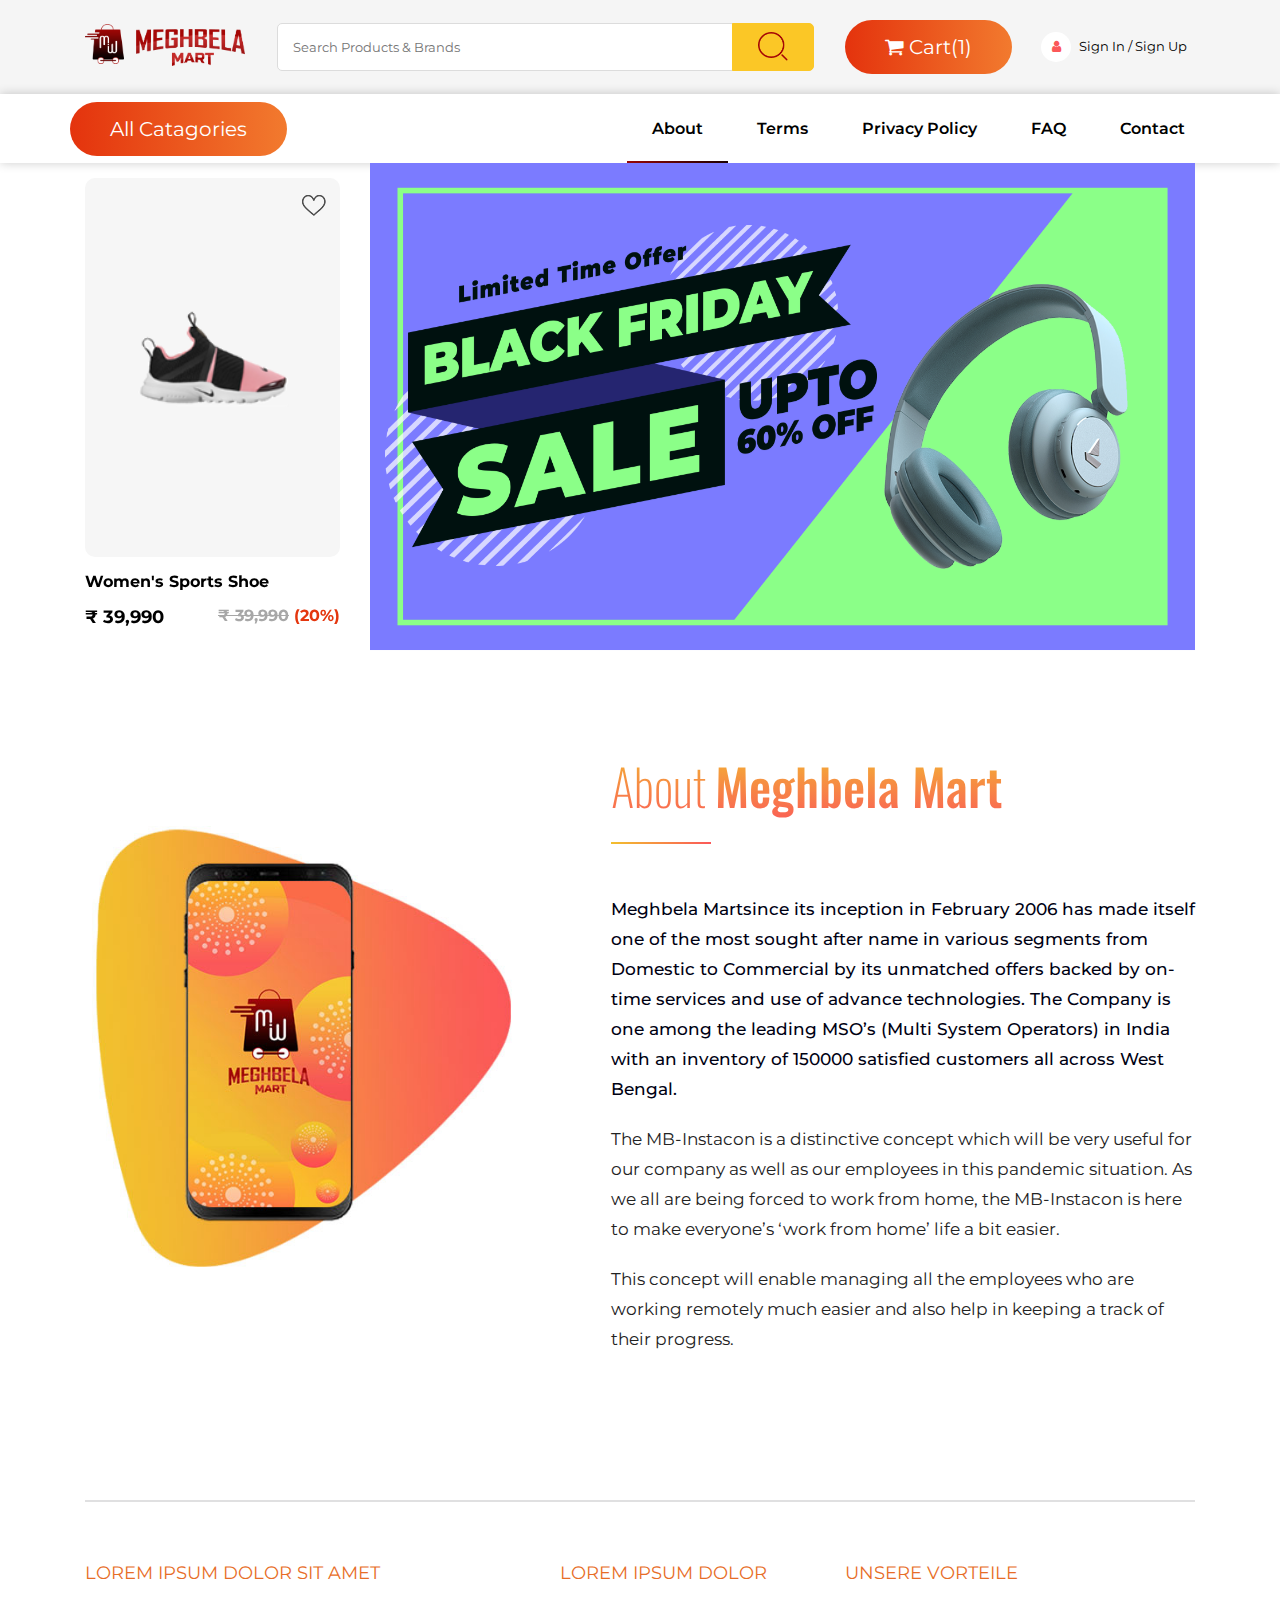
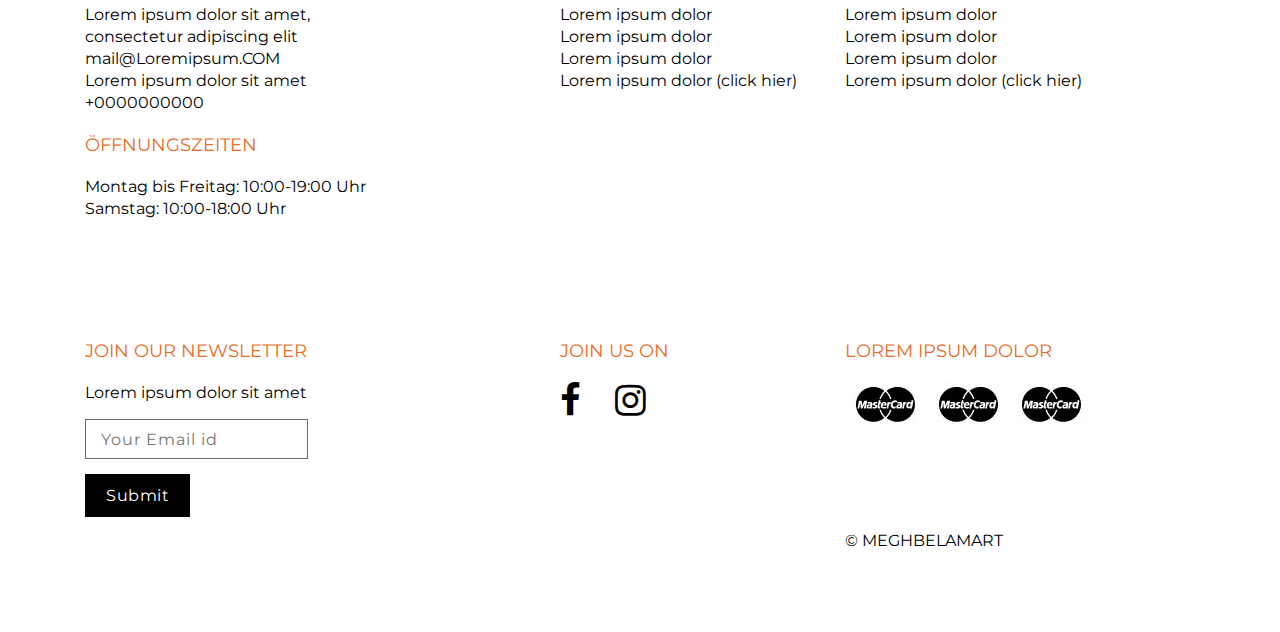
==== about-us.html @ a96c20e9 "changes_new" ====
<!doctype html>
<html lang="en">

<head>
  <!-- Required meta tags -->
  <meta charset="utf-8">
  <meta name="viewport" content="width=device-width, initial-scale=1, shrink-to-fit=no">
  <title>About us Page </title>

  <!-- Bootstrap CSS -->
  <link rel="stylesheet" href="css/bootstrap.min.css" type="text/css">
  <link rel="stylesheet" href="css/style.css" type="text/css">
  <link rel="stylesheet" href="css/responsive.css" type="text/css">
  <link rel="stylesheet" href="css/owl.carousel.min.css" type="text/css">
  <link rel="stylesheet" href="css/owl.theme.default.min.css" type="text/css">
  <link rel="stylesheet" href="css/animate.min.css" type="text/css">


  <!--favicon-->
  <link rel="icon" type="images/favicon.png" href="images/favicon.png">

  <link
    href="https://fonts.googleapis.com/css2?family=Montserrat:wght@100;200;300;400;500;600;700;800&family=Oswald:wght@400;500;600;700&display=swap"
    rel="stylesheet">

  <link rel="stylesheet" href="https://cdnjs.cloudflare.com/ajax/libs/font-awesome/4.7.0/css/font-awesome.min.css">

</head>

<body class="inner-body">

 <!-- Top Header -->

 <section class="top-header">
  <div class="container">
    <div class="row">
      <div class="col-md-2 top-left">
        <a href="index.html"><img src="images/logo.png" alt=""></a>
      </div>
      <div class="col-md-6 top-mid">
        <form action="#">
          <input type="text" placeholder="Search Products & Brands">
          <input type="submit" value="Search">
        </form>
      </div>
      <div class="col-md-4 top-right">
        <div class="page-btn green">
          <a href="cart.html"><i class="fa fa-shopping-cart"></i> Cart(1)</a>
        </div>
        <div class="user-login">
          <ul>
            <li class="signin"><a href="login-page.html"><i class="fa fa-user"></i> Sign In / Sign Up</a></li>
          </ul>
        </div>
      </div>
    </div>
  </div>
</section>
<!-- End -->
<!-- Top-Header End -->
<!-- Header -->
<div class="header">
<div class="container">
  <div class="row">
    <div id="catagories" class="catagories page-btn">
      <a href="#">All Catagories</a>
    </div>
    <div class="menu">
      <ul class="menu-nav">
          <li class="active">
              <a href="about-us.html">About</a>
          </li>
          <li>
              <a href="condition.html">Terms</a>
              <ul>
                <li><a href="#">Demo</a></li>
                <li><a href="#">Demo</a></li>
                <li><a href="#">Demo</a></li>
            </ul>
          </li>
          <li>
              <a href="policy.html">Privacy Policy</a>
          </li>
          <li>
              <a href="#">FAQ</a>
          </li>
          <li>
              <a href="contact-us.html">Contact</a>
          </li>
      </ul>
  </div>
  </div>
</div>
</div>
<!-- Header End -->
<!-- Banner & Catagory_menu -->
<section class="banner-sec">
<div class="container">
<div class="row">
  <div class="col-md-3">
    <div class="catagory-menu">
      <ul>
        <li><a href="#"><span><img src="images/fresh_icon.png" alt=""></span> Fresh</a></li>
        <li><a href="#"><span><img src="images/pantry.png" alt=""></span> Pantry</a></li>
        <li><a href="#"><span><img src="images/mobiles.png" alt=""></span> Mobiles</a></li>
        <li><a href="#"><span><img src="images/fashion.png" alt=""></span> Fashion</a></li>
        <li><a href="#"><span><img src="images/electronics.png" alt=""></span> Electronics</a></li>
        <li><a href="#"><span><img src="images/applineces.png" alt=""></span> Home Appliances</a></li>
      </ul>
    </div>
    <div class="left-side-pro owl-carousel owl-theme">

      <div class="item">
          <div class="product-descrp">
            <a href="#">
            <div class="pro-image">
              <img src="images/pro1.png" alt="">
            </div>
            <div class="wishlist"></div>
            <div class="pro-details text-center">
              <p>Women's Sports 
                Shoe</p>
              <h5><del>₹ 39,990</del> <span>(20%)</span></h5>
              <h4>₹ 39,990</h4>
            </div>
          </a>
          </div>
      </div>
      <div class="item">
        <div class="product-descrp">
          <a href="#">
          <div class="pro-image">
            <img src="images/nike-shoe-png.png" alt="">
          </div>
          <div class="wishlist"></div>
          <div class="pro-details text-center">
            <p>Nike Sports Shoe</p>
            <h5><del>₹9,990</del> <span>(20%)</span></h5>
            <h4>₹ 4,990</h4>
          </div>
        </a>
        </div>
    </div>

    <div class="item">
      <div class="product-descrp">
        <a href="#">
        <div class="pro-image">
          <img src="images/OnePlus-9R-Featured-1-2.png" alt="">
        </div>
        <div class="wishlist"></div>
        <div class="pro-details text-center">
          <p>OnePlus 9R</p>
          <h5><del>₹ 49,990</del> <span>(10%)</span></h5>
          <h4>₹ 39,990</h4>
        </div>
        </a>
      </div>
      </div>
    
  <div class="item">
    <div class="product-descrp">
      <a href="#">
      <div class="pro-image">
        <img src="images/products2.png" alt="">
      </div>
      <div class="wishlist"></div>
      <div class="pro-details text-center">
        <p>Sports Shoes</p>
        <h5><del>₹ 3,990</del> <span>(20%)</span></h5>
        <h4>₹ 9,990</h4>
      </div>
    </a>
    </div>
</div>


<div class="item">
  <div class="product-descrp">
    <a href="#">
    <div class="pro-image">
      <img src="images/8985943736350.png" alt="">
    </div>
    <div class="wishlist"></div>
    <div class="pro-details text-center">
      <p>Apple Watch</p>
      <h5><del>₹ 39,990</del> <span>(20%)</span></h5>
      <h4>₹ 49,990</h4>
    </div>
  </a>
  </div>
</div>

      

    </div>
  </div>
  <div class="col-md-9">
    <div class="banner-slider owl-carousel owl-theme">
      <div class="item">
        <img src="images/banner_002.png" alt="">
      </div>
      <div class="item">
        <img src="images/banner_home.jpg" alt="">
      </div>
      <div class="item">
        <img src="images/banner_001.png" alt="">
      </div>
    </div>
  </div>
</div>
</div>
</section>
  <!-- About -->
  <section class="whoSection">
    <div class="container">
      <div class="row">
        <div class="col-md-5 col-sm-5 col-xs-12 col-xl-5">
          <div class="abt-img coleql_height wow fadeInLeft">
            <img src="images/who-we-are-sec-bg.jpg" alt="">
          </div>
        </div>
        <div class="col-md-7 col-sm-7 col-xs-12 col-xl-7">
          <div class="home-content1 coleql_height wow fadeInRight">
            <div class="titleSec">
              <h2><span>About </span>Meghbela Mart</h2>
            </div>
            <h4>Meghbela Martsince its inception in February 2006 has made itself one of the most sought after name in various segments from Domestic to Commercial by its unmatched offers backed by on-time services and use of advance technologies. The Company is one among the leading MSO’s (Multi System Operators) in India with an inventory of 150000 satisfied customers all across West Bengal.</h4>
            <p>The MB-Instacon is a distinctive concept which will be very useful for our company as well as our employees in this pandemic situation. As we all are being forced to work from home, the MB-Instacon is here to make everyone’s ‘work from home’ life a bit easier.</p>
            <p>This concept will enable managing all the employees who are working remotely much easier and also help in keeping a track of their progress.</p>
          </div>
        </div>
        
      </div>
    </div>
  </section>
  <!-- About End -->
  <!-- Whychoose Us -->
  <!-- <section class="whychooseSection">
    <div class="container">
      <div class="row">
        <div class="col-md-12 col-sm-12 col-xs-12">
          <div class="titleSec">
            <h2><span>Why</span> Choose Us?</h2>
          </div>
        </div>
      </div>

      <div class="row">
           
        <div class="col-lg-3 col-md-3 col-sm-6 col-xs-12">
           <div class="capabilities-sec-box box-animt wow fadeInLeft  animated text-center" style="visibility: visible; animation-name: fadeInLeft;">
               <a href="#" class="">
                <img src="images/capabilities-img1.png">                  
                <h4>Safe and eco-friendly treatment plans</h4>
               </a>
            </div>
        </div>
        
         <div class="col-lg-3 col-md-3 col-sm-6 col-xs-12">
           <div class="capabilities-sec-box wow fadeInLeft  animated text-center" style="animation-delay: 0.2s; visibility: visible; animation-name: fadeInLeft;">
               <a href="#">
                <img src="images/capabilities-img2.png">                  
                <h4>Licensed and insured exterminators</h4>
               </a>
            </div>
        </div>
        
         <div class="col-lg-3 col-md-3 col-sm-6 col-xs-12">
           <div class="capabilities-sec-box wow fadeInLeft  animated text-center" style="animation-delay: 0.4s; visibility: visible; animation-name: fadeInLeft;">
               <a href="#">
                <img src="images/capabilities-img3.png">                  
                <h4>Disinfection and prevention measures as an added bonus</h4>
               </a>
            </div>
        </div>
        
         <div class="col-lg-3 col-md-3 col-sm-6 col-xs-12">
           <div class="capabilities-sec-box wow fadeInLeft  animated text-center" style="animation-delay: 0.6s; visibility: visible; animation-name: fadeInLeft;">
               <a href="#">
                <img src="images/capabilities-img4.png">                  
                <h4>Guaranteed pest control at your service</h4>
               </a>
            </div>
        </div>
        
         
     </div>
    </div>
  </section> -->
  <!-- Whychoose Us End -->
  

  <!-- Footer -->

  <section class="footer">
    <div class="container">
        <figure class="dots text-center mt-5">
            <img src="image/dots.jpg" alt="">
        </figure>
        <section class="main-footer common-space">
            <div class="row">
                <div class="col-md-5 each-footer">
                    <h4>Lorem ipsum dolor sit amet</h4>
                    <p><a href="#">Lorem ipsum dolor sit amet,<br> consectetur adipiscing elit</a></p>
                    <p><a href="mailto:mail@goschuhe.de">mail@Loremipsum.COM</a></p>
                    <p><a href="tel:+0000000000">Lorem ipsum dolor sit amet<br>+0000000000</a></p>
                    <h4>Öffnungszeiten</h4>
                    <p>Montag bis Freitag: 10:00-19:00 Uhr <br>Samstag: 10:00-18:00 Uhr</p>
                </div>
                <div class="col-md-3 each-footer">
                    <h4>Lorem ipsum dolor</h4>
                    <p>Lorem ipsum dolor</p>
                    <p>Lorem ipsum dolor</p>
                    <p>Lorem ipsum dolor</p>
                    <p>Lorem ipsum dolor <a href="#">(click hier)</a></p>
                </div>
                <div class="col-md-4 each-footer">
                    <h4>UNSERE VORTEILE</h4>
                    <p>Lorem ipsum dolor</p>
                    <p>Lorem ipsum dolor</p>
                    <p>Lorem ipsum dolor</p>
                    <p>Lorem ipsum dolor <a href="#">(click hier)</a></p>
                </div>
                <div class="col-md-5 each-footer top-space">
                    <h4>JOIN OUR NEWSLETTER</h4>
                    <p>Lorem ipsum dolor sit amet</p>
                    <form>
                        <input type="text" placeholder="Your Email id">
                        <input type="submit" value="Submit">
                    </form>
                </div>
                <div class="col-md-3 each-footer top-space">
                    <h4>JOIN US ON</h4>
                    <ul>
                        <li><a href="#"><i class="fa fa-facebook-f"></i></a></li>
                        <li><a href="#"><i class="fa fa-instagram"></i></a></li>
                    </ul>
                </div>
                <div class="col-md-4 each-footer top-space">
                    <h4>Lorem ipsum dolor</h4>
                    <ul>
                        <li><a href="#"><img src="images/mastercard.jpg" alt=""></a></li>
                        <li><a href="#"><img src="images/mastercard.jpg" alt=""></a></li>
                        <li><a href="#"><img src="images/mastercard.jpg" alt=""></a></li>
                    </ul>
                    <p class="copy-right">© MEGHBELAMART</p>
                </div>
            </div>
        </section>
    </div>
</section>

<!-- Footer End -->

  <!--scroll-to-top-->
  <div class="back-top"><a href="#0" class="cd-top cd-is-visible cd-fade-out">Top</a></div>
  <!--scroll-to-top end-->


  <!-- Optional JavaScript -->
  <!-- jQuery first, then Popper.js, then Bootstrap JS -->
  <script src="js/jquery-3.4.1.min.js" type="text/javascript"></script>
  <script src="https://cdnjs.cloudflare.com/ajax/libs/popper.js/1.12.9/umd/popper.min.js"></script>
  <script src="js/bootstrap.min.js" type="text/javascript"></script>
  <script src="js/custom.js" type="text/javascript"></script>
  <script src="js/owl.carousel.min.js" type="text/javascript"></script>
  <script src="js/lightbox.js" type="text/javascript"></script>
  <script src="js/jquery.matchHeight-min.js"></script>
  <script>
    jQuery('.coleql_height').matchHeight();
  </script>
  <script src="js/wow.min.js"></script>
  <script>
    new WOW().init();
  </script>

</body>

</html>
---- css/style.css ----
/* DETAILS
==================================================
	Theme Name: Meghbela Mart Landing Page	
	Author: Shib 
	Author URI: 
==================================================
*/
@charset "utf-8";
/* CSS Document */
/*******GOOGLE_FONT************/

/*font-family: 'Montserrat', sans-serif;
font-family: 'Oswald', sans-serif;*/

html,
body,
div,
span,
applet,
object,
iframe,
h1,
h2,
h3,
h4,
h5,
h6,
p,
blockquote,
pre,
a,
abbr,
acronym,
address,
big,
cite,
code,
del,
dfn,
em,
img,
ins,
kbd,
q,
s,
samp,
small,
strike,
strong,
sub,
sup,
tt,
var,
b,
u,
i,
center,
dl,
dt,
dd,
ol,
ul,
li,
fieldset,
form,
label,
legend,
table,
caption,
tbody,
tfoot,
thead,
tr,
th,
td,
article,
aside,
canvas,
details,
embed,
figure,
figcaption,
footer,
header,
hgroup,
menu,
nav,
output,
ruby,
section,
summary,
time,
mark,
audio,
video {
  margin: 0;
  padding: 0;
  border: 0;
  font-size: 100%;
  font: inherit;
  vertical-align: baseline;
}
html {
  scroll-behavior: smooth;
}
/* HTML5 display-role reset for older browsers */
article,
aside,
details,
figcaption,
figure,
footer,
header,
hgroup,
menu,
nav,
section {
  display: block;
}
body {
  /* background: url(../images/main_banner.jpg) no-repeat 0 0;
  background-attachment: fixed;
  background-size: cover;
  background-position: center;  */
  background: -webkit-linear-gradient(left, #fff1b4 0%, #ffe3b3 100%);
  background: linear-gradient(to right, #fff1b4 0%, #ffe3b3 100%);
  filter: progid:DXImageTransform.Microsoft.gradient(startColorstr='#960605', endColorstr='#1c0000', GradientType=1);
  color: #000;
  font-family: "Montserrat", sans-serif;
  font-size: 14px;
  font-weight: 400;
}
.inner-body {
  background: #fff;
}
html * {
  outline: none;
}
ol,
ul,
li {
  list-style: none;
  margin: 0px;
  padding: 0px;
}
blockquote,
q {
  quotes: none;
}
blockquote:before,
blockquote:after,
q:before,
q:after {
  content: "";
  content: none;
}
table {
  border-collapse: collapse;
  border-spacing: 0;
}
a {
  text-decoration: none;
}
a:hover,
a:focus {
  text-decoration: none !important;
  outline: none !important;
}
outline {
  border: 0;
}
.lft {
  float: left;
}
.rgt {
  float: right;
}
.clear {
  clear: both;
  line-height: 0;
  font-size: 0;
}
a,
input,
textarea {
  transition: 0.5s all ease-in-out;
  -moz-transition: 0.5s all ease-in-out;
  -webkit-transition: 0.5s all ease-in-out;
  -ms-transition: 0.5s all ease-in-out;
  -o-transition: 0.5s all ease-in-out;
}
img {
  max-width: 100%;
  height: auto;
}
h1,
h2,
h3,
h4,
h5,
h6,
p {
  padding: 0;
  margin: 0;
}

.common-space {
  padding-top: 80px;
  /* padding-bottom: 80px; */
}
.cd-top.cd-fade-out {
  opacity: 1;
}
.cd-top.cd-is-visible {
  visibility: visible;
  opacity: 1;
}
.cd-top.cd-is-visible,
.cd-top.cd-fade-out,
.no-touch .cd-top:hover {
  -webkit-transition: opacity 0.3s 0s, visibility 0s 0s;
  -moz-transition: opacity 0.3s 0s, visibility 0s 0s;
  transition: opacity 0.3s 0s, visibility 0s 0s;
}
.cd-top {
  display: inline-block;
  height: 60px;
  width: 60px;
  position: fixed;
  bottom: 45px;
  right: 20px;
  overflow: hidden;
  text-indent: 100%;
  white-space: nowrap;
  background: url(../images/go-top.png) no-repeat center 50%;
  visibility: hidden;
  opacity: 0;
  -webkit-transition: opacity 0.3s 0s, visibility 0s 0.3s;
  -moz-transition: opacity 0.3s 0s, visibility 0s 0.3s;
  transition: opacity 0.3s 0s, visibility 0s 0.3s;
  z-index: 99999;
  background-size: 100% auto;
  /* -moz-box-shadow: 0px 0px 4px #7b7b7b;
  -webkit-box-shadow: 0px 0px 4px #7b7b7b;
  box-shadow: 0px 0px 4px #7b7b7b; */
  border-radius: 5px;
}

/*==== Main-css ====*/

/*==== Header ====*/

ul.contactSec {
  width: 100%;
  margin: 0;
  padding: 0;
  text-align: right;
}
ul.contactSec li {
  display: inline-block;
  color: #fff;
  font-size: 16px;
  margin-right: 20px;
}
ul.contactSec li:nth-child(2) {
  text-align: center;
}
ul.contactSec li:last-child {
  text-align: right;
}
ul.contactSec li a {
  font-size: 16px;
  padding: 12px 0;
  display: block;
  font-weight: 500;
  color: #fff;
}
ul.contactSec li a span i {
  width: 30px;
  height: 30px;
  border: 1px solid #fff;
  vertical-align: middle;
  padding: 6px;
  text-align: center;
  margin-right: 10px;
}
.cart {
  position: relative;
}
.cart span {
  width: auto;
  height: auto;
  background: #f0c12d;
  display: block;
  text-align: center;
  vertical-align: middle;
  border-radius: 50%;
  font-size: 10px;
  padding: 4px;
  position: absolute;
  top: -7px;
  right: -17px;
}

.top-mid {
	display: flex;
	flex-wrap: wrap;
	align-content: center;
  text-align: center;
}
.top-mid form {
	width: 100%;
}
.top-mid form input[type="text"] {
  width: 85%;
  padding: 15px;
  color: #000;
  font-size: 13px;
  border-radius: 5px;
  border: 1px solid #dcdcdc;
}
.top-mid form input[type="submit"] {
  background: #fbc726 url(../images/search@3x.png) no-repeat 0 0;
  border: 1px solid #fbc726;
  padding: 15px 40px;
  font-size: 13px;
  border-top-right-radius: 5px;
  border-bottom-right-radius: 5px;
  color: #fff;
  margin-left: -8px;
  background-position: center;
  background-size: 30px;
  text-indent: -100000px;
}

.page-btn a {
	padding: 10px 20px;
	font-size: 13px;
	color: #fff;
    display: inline-block;
    border-radius: 5px ;
}
.green a {
	background: #1cc8ae;
}
.page-btn {
	float: left;
	margin-right: 21px;
}

.user-login ul {
	margin: 0;
}
.user-login ul li {
	list-style: none;
}
.user-login ul li a {
	font-size: 13px;
	color: #000;
}
.user-login ul li a i {
  width: 30px;
  height: 30px;
  background: #ffffff;
  border-radius: 50px;
  padding: 8px;
  text-align: center;
  margin-right: 5px;
  color: #fb5859;
}
.top-right {
	padding: 10px 15px;
	text-align: right;
}
.top-header {
  padding: 10px;
  background: #f5f5f5;
}
.top-mid, .top-left, .top-right {
  display: flex;
  flex-wrap: wrap;
  align-content: center;
}
.user-login {
  margin: 12px auto;
}









.header {
  background: rgba(0,0,0,0);
  width: 100%;
  box-shadow: 0px 0 10px #00000033;
  /* top: auto; */
}

.menu {
  margin-left: auto;
}
ul.menu-nav {
  text-align: right;
}
ul.menu-nav li {
  display: inline-block;
  position: relative;
}
ul.menu-nav li ul {
  width: 150px;
  position: absolute;
  top: 100%;
  margin-top: 50px;
  z-index: 999;
  background: #fff;
  text-align: left;
  left: 0;
  box-shadow: 0px 0px 10px #ccc;
  opacity: 0;
  visibility: hidden;
}
ul.menu-nav li ul li {
  width: 100%;
  position: relative;
}
ul.menu-nav li a {
  font-size: 16px;
  color: #000;
  font-weight: 600;
  padding: 25px;
  display: block;
  position: relative;
}
ul.menu-nav li ul li a {
  font-size: 12px;
  color: #000;
  font-weight: 400;
  padding: 15px;
  display: block;
  position: relative;
}
ul.menu-nav li:hover ul {
  margin-top: 0px;
  opacity: 1;
  visibility: visible;
  transition: all ease-in-out 0.5s;
  -webkit-transition: all ease-in-out 0.5s;
  -moz-transition: all ease-in-out 0.5s;
}
ul.menu-nav li::after, ul.menu-nav li ul li::after {
  position: absolute;
  bottom: -20px;
  left: 0;
  width: 0%;
  height: 2px;
  background: -moz-linear-gradient(left, #960605 0%, #1c0000 100%);
  background: -webkit-linear-gradient(left, #960605 0%, #1c0000 100%);
  background: linear-gradient(to right, #960605 0%, #1c0000 100%);
  filter: progid:DXImageTransform.Microsoft.gradient(startColorstr='#960605', endColorstr='#1c0000', GradientType=1);
  content: '';
  opacity: 0;
  -webkit-transition: height 0.3s, opacity 0.3s, -webkit-transform 0.3s;
  -moz-transition: height 0.3s, opacity 0.3s, -moz-transform 0.3s;
  transition: height 0.3s, opacity 0.3s, transform 0.3s;
  -webkit-transform: translateY(-20px);
  -moz-transform: translateY(-20px);
  transform: translateY(-20px);
}
ul.menu-nav li:hover::after, ul.menu-nav li ul li:hover::after {
  opacity: 1;
  width: 100%;
  transition: all ease-in-out 0.5s;
  -webkit-transition: all ease-in-out 0.5s;
  -moz-transition: all ease-in-out 0.5s;
}
.catagories {
  margin: auto 0;
}
.catagory-menu ul li a img {
  width: 20%;
  margin-right: 10px;
  vertical-align: middle;
  margin-bottom: 10px;
}
.catagory-menu ul li a {
  font-size: 16px;
  font-weight: 600;
  vertical-align: middle;
  color: #000;
  display: block;
}
ul.menu-nav li.active:after {
  opacity: 1;
  width: 100%;
}



.logo img {
  max-width: 50%;
  width: 40%;
}

/*==== banner ====*/

.banner {
  position: relative;
  width: 100%;
}
.banner-slider .item {
  width: 100%;
  height: 500px;
  object-fit: cover;
}
button.owl-prev {
  height: 50px;
  margin-top: 0px;
  width: 50px;
  display: inline-block;
  top: 0;
  z-index: 5;
  background: url(../images/prev.png) !important;
  opacity: 1;
  vertical-align: middle;
  background-repeat: no-repeat !important;
  background-position: 0px 0px !important;
  background-size: 50px !important;
  border-radius: 0 !important;
  text-indent: -10000px;
  margin: 0 !important;
  border: none;
  margin-right: 15px !important;
}
button.owl-next {
  height: 50px;
  margin-top: 0px;
  width: 50px;
  display: inline-block;
  top: 0;
  z-index: 5;
  background: url(../images/next.png) !important;
  opacity: 1;
  vertical-align: middle;
  background-repeat: no-repeat !important;
  background-position: 0px 0px !important;
  background-size: 50px !important;
  border-radius: 0 !important;
  text-indent: -10000px;
  margin: 0 !important;
  border: none;
}
.banner-slider .owl-nav {
	margin-top: 0px;
	position: absolute;
	bottom: 54%;
	right: auto;
	left: 40%;
	margin: 0 auto;
	display: none;
	text-align: center;
}

.slider-caption {
  margin-bottom: -5px;
}



/*====== Catagories =======*/
.catagory-menu {
  width: 300px;
  height: 462px;
  background: -moz-linear-gradient(left, #960605 0%, #1c0000 100%);
  background: -webkit-linear-gradient(left, #e4340d 0%, #f27a2e 100%);
  background: linear-gradient(to right, #e4330d 0%, #f27a2e 100%);
  filter: progid:DXImageTransform.Microsoft.gradient(startColorstr='#960605', endColorstr='#1c0000', GradientType=1);
  position: absolute;
  top: 0;
  z-index: 999;
  left: 0;
  display: none;
}
.catagory-menu ul li {
  margin: 10px;
  position: relative;
}
.catagory-menu ul li:after {
  content: "";
  position: absolute;
  width: 100%;
  height: 1px;
  background: rgba(0,0,0,0);
  border: 1px dashed #fff;
}
.catagory-menu ul li:last-child:after {
  display: none;
}
.catagory-menu ul li a {
  font-size: 16px;
  font-weight: 500;
  vertical-align: middle;
  color: #fff;
  display: block;
}
section.banner-sec {
  position: relative;
}
.slide-left {
  left: 0;
}
/*====== Left Side Product =======*/

.left-side-pro .owl-nav {
  margin-top: 10px;
  display: none;
}
.left-side-pro .pro-image {
  background: #f6f6f6;
  display: flex;
  flex-wrap: wrap;
  align-content: center;
  border-radius: 10px;
  margin: 15px 0;
  padding: 60px 0;
}
.left-side-pro .wishlist {
  background: url(../images/sprite.png) no-repeat 0 0;
  background-position: 0 0;
  width: 30px;
  height: 30px;
  position: absolute;
  top: 30px;
  right: 10px;
}
.left-side-pro .pro-image img {
  margin: 0 auto 20px;
  max-width: 180px;
}













/*====== Product =======*/



.product-display h5 {
	float: left;
}
.product-display h5 a {
  font-size: 15px;
  font-weight: 500;
  background: #8a0505;
  display: inline-block;
  color: #fff;
  padding: 5px 20px;
  border-radius: 5px;
}
.product-slider {
	margin: 30px 0 0 0px;
}
.page-title {
  width: 90%;
  overflow: hidden;
}

.product-display {
  padding: 80px 0px 0;
  background: -moz-linear-gradient(left, #960605 0%, #1c0000 100%);
  background: -webkit-linear-gradient(left, #fff1b4 0%, #ffe3b3 100%);
  background: linear-gradient(to right, #fff1b4 0%, #ffe3b3 100%);
  filter: progid:DXImageTransform.Microsoft.gradient(startColorstr='#960605', endColorstr='#1c0000', GradientType=1);
}
.pro-image {
  background: #f6f6f6;
  display: flex;
  flex-wrap: wrap;
  align-content: center;
  border-radius: 10px;
  margin-bottom: 15px;
}
.pro-image img {
  margin: 0 auto 20px;
  max-width: 150px;
}

.pro-details p {
  font-size: 16px;
  color: #000;
  font-weight: 700;
  width: 100%;
  text-align: left;
  margin-bottom: 15px;
}
.pro-details h5 {
  font-size: 16px;
  color: #A7A7A7;
  width: 50%;
  float: right;
  text-align: right;
	font-weight: 700;
}
.pro-details h5 span {
  font-weight: 700;
  color: #e4360e;
  margin-left: 0px;
}
.pro-details h4 {
  font-size: 18px;
  color: #000;
  font-weight: 700;
  width: 50%;
  float: left;
  text-align: left;
}
.pro-details {
	overflow: hidden;
}
.product-slider .item {
  position: relative;
}
.hover-box {
  width: 100%;
  height: 80px;
  display: flex;
  flex-wrap: wrap;
  align-content: center;
  overflow: hidden;
  /* position: absolute; */
  bottom: 0;
  left: 0;
  right: 0;
  /* background: #fff; */
  /* visibility: hidden; */
}


.product-slider .item:hover .hover-box {
	visibility: visible;
}
.owl-prev {
	text-indent: -10000px;
	background: url(../images/prev.jpg) no-repeat 0 0 !important;
	width: 32px;
	height: 32px;
}
.owl-next {
	text-indent: -10000px;
	background: url(../images/next.jpg) no-repeat 0 0 !important;
	width: 32px;
	height: 32px;
}
.owl-nav {
	position: absolute;
	top: -80px;
	right: -4px;
}
.page-btn a {
  color: #fff;
  font-size: 20px;
  padding: 15px 40px;
  font-weight: 400;
  border-radius: 50px;
  background: -moz-linear-gradient(left, #960605 0%, #1c0000 100%);
  background: -webkit-linear-gradient(left, #e4340d 0%, #f27a2e 100%);
  background: linear-gradient(to right, #e4330d 0%, #f27a2e 100%);
  filter: progid:DXImageTransform.Microsoft.gradient(startColorstr='#960605', endColorstr='#1c0000', GradientType=1);
}
.page-btn2 {
  float: left;
}
.page-btn2 a {
  color: #fff;
  font-size: 13px;
  padding: 15px 30px;
  font-weight: 400;
  border-radius: 50px;
  background: -moz-linear-gradient(left, #960605 0%, #1c0000 100%);
  background: -webkit-linear-gradient(left, #3d4095 0%, #1c95c3 100%);
  background: linear-gradient(to right, #3d4095 0%, #1c95c3 100%);
  filter: progid:DXImageTransform.Microsoft.gradient(startColorstr='#960605', endColorstr='#1c0000', GradientType=1);
}
.orange {
  margin-left: 9px;
}
.orange a {
  background: -moz-linear-gradient(left, #960605 0%, #1c0000 100%);
  background: -webkit-linear-gradient(left, #e4340d 0%, #f27a2e 100%);
  background: linear-gradient(to right, #e4330d 0%, #f27a2e 100%);
  filter: progid:DXImageTransform.Microsoft.gradient(startColorstr='#960605', endColorstr='#1c0000', GradientType=1);
}
.page-title h4 {
  font-size: 24px;
  font-weight: 700;
  float: left;
  color: #e53810;
  text-transform: uppercase;
}

.page-title h5 {
  float: right;
  margin: 0 20px 0 0;
}
.wishlist {
  background: url(../images/sprite.png) no-repeat 0 0; 
  background-position: 0 0;
  width: 30px;
  height: 30px;
  position: absolute;
  top: 10px;
  right: 10px;
}
.wishlist:hover {
  background: url(../images/sprite.png) no-repeat 0 0; 
  background-position: -30px 0;
}

button:focus{
  outline: none;
}


/*======= my account page =======*/

.select-option-page .logo {
  margin: 50px auto;
  text-align: center;
}

.cable-logo {
  background: url(../images/sprite.png) no-repeat 0 0;
  width: 152px;
  height: 156px;
  background-position: -154px -2px;
  margin: 20px auto;
}
.broadband-logo {
  background: url(../images/sprite.png) no-repeat 0 0;
  width: 152px;
  height: 156px;
  background-position: -312px -2px;
  margin: 20px auto;
}
.select-tab {
  width: 50%;
  margin: 0 auto;
}
section.select-option-page {
  height: auto;
  padding: 50px 0;
  background-attachment: fixed;
  background-position: center;
  background-size: cover;
  position: relative;
}
.back-button {
  position: absolute;
  top: 6%;
  left: 9%;
}
.responsive-tabs {
  margin-top: 20px;
  border: none;
}
.responsive-tabs li {
  width: 50%;
  display: block;
}
.responsive-tabs li h4 {
  text-align: center;
  font-size: 24px;
  font-weight: 600;
  color: #fff;
  margin-bottom: 20px;
}
.form-part {
  background: #fff;
  padding: 40px;
  border-radius: 15px;
  box-shadow: 0px 0px 10px #ccc;
  margin: 5% auto 10%;
}
.form-part form label {
  width: 100%;
  margin-bottom: 10px;
  font-size: 18px;
  font-weight: 600;
  color: #940605;
}
.form-part form input[type="text"] {
  width: 100%;
  padding: 15px;
  border-radius: 50px;
  margin-bottom: 20px;
  border: 2px solid #8f0605;
  color: #000;
}
.form-part form input[type="submit"], .form-part form input[type="button"] {
  width: 100%;
  padding: 15px;
  border-radius: 50px;
  margin-bottom: 15px;
  background: -moz-linear-gradient(left, #960605 0%, #1c0000 100%);
  background: -webkit-linear-gradient(left, #e4340d 0%, #f27a2e 100%);
  background: linear-gradient(to right, #e4330d 0%, #f27a2e 100%);
  filter: progid:DXImageTransform.Microsoft.gradient(startColorstr='#960605', endColorstr='#1c0000', GradientType=1);
  border: none;
  font-size: 18px;
  color: #fff;
  font-weight: 600;
  cursor: pointer;
}
.register-form form input[type="submit"] {
  width: 100%;
  padding: 15px;
  border-radius: 50px;
  margin-bottom: 15px;
  background: -moz-linear-gradient(left, #960605 0%, #1c0000 100%);
  background: -webkit-linear-gradient(left, #3d4095 0%, #1c95c3 100%);
  background: linear-gradient(to right, #3d4095 0%, #1c95c3 100%);
  filter: progid:DXImageTransform.Microsoft.gradient(startColorstr='#960605', endColorstr='#1c0000', GradientType=1);
  border: none;
  font-size: 18px;
  color: #fff;
  font-weight: 600;
  cursor: pointer;
}
.tab-pane h4 {
  text-align: center;
  font-size: 18px;
  font-weight: 600;
}
.tab-pane h4 a {
  color: #940605;
  margin-left: 15px;
}
.responsive-tabs li.active .cable-logo {
  background-position: -154px -155px;
}
.responsive-tabs li.active .broadband-logo {
  background-position: -312px -156px;
}
.responsive-tabs-container .tab-content {
	padding: 10px 20px;
  border: none;
}
.responsive-tabs li.active h4 {
  color: #940605;
}
.responsive-tabs-container[class*="accordion-"] .tab-pane {
	margin-bottom: 15px;
}

.responsive-tabs-container[class*="accordion-"] .accordion-link {
	display: none;
	margin-bottom: 10px;
	padding: 10px 15px;
	background-color: #f5f5f5;
	border-radius: 3px;
	border: 1px solid #ddd;
	color: #333;
}

.responsive-tabs-container[class*="accordion-"] .accordion-link.active {
	border-bottom: medium none;
	border-bottom-left-radius: 0;
	border-bottom-right-radius: 0;
	color: #ff6600;
}

@media (max-width: 767px) {
	.responsive-tabs-container.accordion-xs .nav-tabs {
		display: none;
	}

	.responsive-tabs-container.accordion-xs .accordion-link {
		display: block;
	}

	.responsive-tabs-container .tab-content {
		border: none;
	}

	.responsive-tabs-container[class*="accordion-"] .tab-pane {
		border: 1px solid #ddd;
		border-top: none;
		border-top-left-radius: 0;
		border-top-right-radius: 0;
		border-width: medium 1px 1px;
		margin-bottom: 10px;
		margin-top: -10px;
		padding: 10px 10px 0;
	}
}

@media (min-width: 768px) and (max-width: 991px) {
	.responsive-tabs-container.accordion-sm .nav-tabs {
		display: none;
	}

	.responsive-tabs-container.accordion-sm .accordion-link {
		display: block;
	}

	.responsive-tabs-container .tab-content {
		border: none;
	}

	.responsive-tabs-container[class*="accordion-"] .tab-pane {
		border: 1px solid #ddd;
		border-top: none;
		border-top-left-radius: 0;
		border-top-right-radius: 0;
		border-width: medium 1px 1px;
		margin-bottom: 10px;
		margin-top: -10px;
		padding: 10px 10px 0;
	}
}

@media (min-width: 992px) and (max-width: 1199px) {
	.responsive-tabs-container.accordion-md .nav-tabs {
		display: none;
	}

	.responsive-tabs-container.accordion-md .accordion-link {
		display: block;
	}
}

@media (min-width: 1200px) {
	.responsive-tabs-container.accordion-lg .nav-tabs {
		display: none;
	}

	.responsive-tabs-container.accordion-lg .accordion-link {
		display: block;
	}
}




/*===== Footer =====*/


section.footer {
  background: #fff;
}
.main-footer {
  border-top: 2px solid #E0E0E1;
  padding: 40px 0 80px;
}
.each-footer h4 {
  font-size: 18px;
  margin-top: 20px;
  color: #E76D27;
  line-height: 22px;
  text-transform: uppercase;
  margin-bottom: 20px;
}
.each-footer p, .each-footer p a {
  font-size: 16px;
  margin-bottom: 0;
  color: #000;
  line-height: 22px;
}
.each-footer form  {
  width: 50%;
  height: auto;
}
.each-footer form input[type="text"] {
  width: 100%;
  clear: both;
  height: 40px;
  border: 1px solid #707070;
  padding: 15px;
  color: #707070;
  font-size: 16px;
  letter-spacing: 1px;
  margin: 15px 0;
}
.each-footer form input[type="submit"] {
  padding: 11px 20px;
  color: #fff;
  background: #000;
  border: 1px solid #000;
  font-size: 16px;
  letter-spacing: .5px;
}
.each-footer ul li {
  display: inline-block;
}
.each-footer ul li a i {
  font-size: 36px;
  margin-right: 30px;
  color: #000;
}
p.copy-right {
  margin-top: 100px;
}
.top-space {
  margin-top: 100px;
}



/*====== About =====*/

.whoSection {
  width: 100%;
  background: #fff;
  padding: 80px 0;
}
.serImg {
  width: 100%;
}
.serImg img {
  width: 100%;
  height: 100%;
}

.home-content1 {
  width: 100%;
  padding-left: 8%;
}
.home-content1 .titleSec h2 {
}
.home-content1 h4 {
  margin-bottom: 20px;
  font-size: 17px;
  line-height: 30px;
  font-weight: 500;
}
.home-content1 p {
  margin-bottom: 20px;
  font-size: 17px;
  line-height: 30px;
}

.whoSection .home-content1 .titleSec h2 {
  color: #f7941d;
}
.whoSection .home-content1 h4 {
  color: #000113;
}
.whoSection .home-content1 p {
  color: #222;
}

.titleSec {
  width: 100%;
  position: relative;
  padding-bottom: 12px;
  margin-bottom: 50px;
}
.titleSec:after {
  position: absolute;
  left: 0;
  bottom: 0;
  content: "";
  height: 2px;
  width: 100px;
  background: -moz-linear-gradient(left, #f2bf2e 0%, #fb5859 100%);
  background: -webkit-linear-gradient(left, #f2bf2e 0%, #fb5859 100%);
  background: linear-gradient(to right, #f2bf2e 0%, #fb5859 100%);
  filter: progid:DXImageTransform.Microsoft.gradient(startColorstr='#f2bf2e', endColorstr='#fb5859', GradientType=1);
}

.titleSec h2 {
  font-size: 50px;
  font-family: 'Oswald', sans-serif;
  margin-top: 0;
  margin-bottom: 5px;
  font-weight: 500;
  line-height: 84px;
  background: -webkit-linear-gradient(#f2bf2e, #fb5859);
  -webkit-background-clip: text;
  -webkit-text-fill-color: transparent;
}
.titleSec h2 span {
  color: #27ae6d !important;
  font-weight: 100;
}
.inner-abt-serv {
  padding: 100px 0 0;
  margin-top: 100px !important;
  position: relative;
}
section.whoSection.inner-pages {
	padding: 80px 0 0;
	background: #fff;
}
.inn-bnr-title h2 {
  font-family: 'Oswald', sans-serif;
  font-size: 36px;
  text-align: center;
  color: #fff;
  position: absolute;
  top: 25%;
  left: 0;
  right: 0;
}
.inn-abt-con {
	background: #1a1819;
	padding: 50px;
}
#innabt-page-slider .owl-nav {
	position: absolute;
	bottom: 0px;
	right: 0;
}
.inn-team-sec {
	margin: 0 0 100px 0 !important;
}
.inn-team-sec .servBox h3 {
	font-size: 20px;
	color: #fff;
	text-transform: capitalize;
	font-weight: 400;
	margin-top: 0;
	margin-bottom: 15px;
	text-align: center;
}

.abt-img {
  display: flex;
  flex-wrap: wrap;
  align-content: center;
}
.abt-img img {
  width: 100%;
}


/*==== Whychoose Us ====*/
.whychooseSection {
    width: 100%;
    padding: 80px 0;
    background: #f2f2f2;
}
.whychooseSection .home-content1 {
  margin-bottom: 50px;
  padding-left: 0;
}

.capabilities-sec-box {
  padding: 20px;
  background: #fff;
  border-radius: 20px;
  box-shadow: 3px 3px 20px rgba(0,0,0,.08);
}
.capabilities-sec-box img {
  width: 120px;
  margin: 0 auto 30px;
  display: block;
}
.capabilities-sec-box h4 {
	color: #607D8B;
	font-size: 14px;
	font-weight: 500;
	text-transform: ;
}
.capabilities-sec-box:hover {
  background: -moz-linear-gradient(left, #f2bf2e 0%, #fb5859 100%);
  background: -webkit-linear-gradient(left, #f2bf2e 0%, #fb5859 100%);
  background: linear-gradient(to right, #f2bf2e 0%, #fb5859 100%);
  filter: progid:DXImageTransform.Microsoft.gradient(startColorstr='#f2bf2e', endColorstr='#fb5859', GradientType=1);
}
.capabilities-sec-box:hover h4 {
  color: #fff;
}
.inn-content {
	padding-left: 0;
}









/*==== Product deatils Page =====*/

.product-full-details h5 {
  font-size: 20px;
  font-weight: 600;
  margin-bottom: 15px;
}
ul.rating {
  margin-bottom: 15px;
}
ul.rating li {
  display: inline-block;
  font-size: 16px;
}
ul.rating li i {
  color: #ffbc00;
}
.product-full-details h4 {
  font-size: 18px;
  font-weight: 700;
  margin-bottom: 15px;
}
.price-discount {
  color: #ccc;
}
p.pro-description {
  font-size: 15px;
  text-align: justify;
  margin-bottom: 25px;
}
.product-full-details table tbody, .product-full-details table tbody tr {
  border: 1px solid #ccc;
}
.product-full-details table tbody tr th {
  padding: 10px;
}
button.minus {
  background: url(../images/minus_button.png);
  background-position: center;
  width: 44px;
  height: 44px;
  border: navajowhite;
  float: left;
  margin-right: 5px;
}
button.plus {
  background: url(../images/plus_button.png);
  background-position: center;
  width: 44px;
  height: 44px;
  border: navajowhite;
  float: left;
  margin-left: 5px;
}
input.quantity {
  float: left;
  width: 110px;
  height: 40px;
  margin: 3px auto;
  text-align: center;
}
.size-chart {
  margin: 14px auto;
}


/* styles unrelated to zoom */
		/* these styles are for the demo, but are not required for the plugin */
		.zoom {
			display:inline-block;
			position: relative;
		}
		
		/* magnifying glass icon */
		.zoom:after {
			content:'';
			display:block; 
			width:33px; 
			height:33px; 
			position:absolute; 
			top:0;
			right:0;
			background:url(icon.png);
		}

		.zoom img {
			display: block;
		}

		.zoom img::selection { background-color: transparent; }

		#ex2 img:hover { cursor: url(grab.cur), default; }
		#ex2 img:active { cursor: url(grabbed.cur), default; }
---- css/responsive.css ----
/* =Media Queries -------------------------------------------------------------- */

	@media (min-width: 2499.98px) {	
	

	.banner-slider .owl-nav {
		bottom: 52%;
	}

	}

	
	@media (min-width: 1440px) {	
	
	.flexbox {
		height: 70vw;
	}
	.footerContactSec p span {
		float: left;
		width: 100%;
	}
	.footerContactSec p {
		font-size: 12px;
		line-height: 30px;
	}
	.banner-slider .owl-nav {
		bottom: 44%;
	}
	.banner-slider .owl-item img {
		height: 700px;
	}
	



	
	}
	
	@media (max-width: 1199.98px) {
		.aboutCont .aboutRow1 .aboutCol2 { padding: 30px 0 0 30px;}
		.benftRow1 p { font-size: 40px;}
		.clients .owl-nav{text-align: center;}
		.clients .owl-nav button{position: static; margin:15px 5px;}
		.aboutSection{background-size: 250px;}
		.inContBox .ceoSect{width: 65%; top: 3%;}
		.servicesRow .servicesCol2 ul{column-count: 1;}
		.servicesRow .servicesCol2 ul li{width: 49%; display: inline-block; vertical-align: top; margin-bottom: 20px;}
		.innerBanner2 .header-text p{font-size: 15px;}
		.footer ul li a{display: inline-block;}
		.colBox h2{margin: 0;}
		.innerPageCont .colBox p{font-size: 14px;}
		.footerContactSec input[type="email"] {
			width: 83%;
		}
		.flexbox {
			display: -webkit-inline-box;
			display: -webkit-inline-box;
			height: auto;
		}
		.flexbox .item {
			width: 48.9%;
			margin: 5px;
		}
		.flexbox .colmnbox {
			margin-bottom: 0;
		}
		.call-us a {
			font-size: 13px;
		}
		.banner-caption h2 {
			font-size: 45px;
		}
		.banner-caption h3 {
			font-size: 22px;
		}
		.header .navbar-nav li {
			position: relative;
			margin: 0 5px;
		}
		form.appointment-form {
			margin: 40px 0;
		}
		






	}
	
	@media (max-width: 991.98px) {
		.headerSection .navbar-nav li {font-size: 13px;}
		.home-slider .item .fill img{height: 500px; object-fit: cover;}
		.aboutCont .aboutRow1 .aboutCol2 h3 { font-size: 15px;}
		.benftRow1 p { font-size: 30px;}
		
		.headerSection .navbarLogo{max-width: 160px;}
		.headerSection .navbar-nav li { font-size: 12px;}
		
		.headerSection .navbar-nav { margin-top:20px;}
		.headerSection { height: 80px;}
		
		.topHeader{display: none;}
		
		
		
		.itemLeft { flex: 0 1 auto; flex-basis: 100%; }
		.imgSec, .imgSec img {height: auto;}
		.contSec { height: auto;}
		.itemRight{flex-basis: 100%;padding: 0px;order: 3;}
		
		.itemMid { flex-basis: 100%;}
		
		/*.itemMid .imgSec { order: 1;}*/
		.home-slider .carousel-caption h2{font-size: 40px;}
		.home-slider .carousel-caption{top: auto; bottom: 0px;}
		.home-slider .carousel-caption p{font-size: 20px;}
		.home-slider .carousel-caption p br{display: none;}
		.aboutCont .aboutRow1 .aboutCol2{padding-top: 0;}
		.heading2{font-size: 30px;}
		.aboutSection{background-size: 250px;}
		.inContBox .ceoSect{position: relative; width: 100%;}
		.inContBox .aboutImg{width: 100%;}
		.servicesRow .servicesCol2 ul{column-count: 1;}
		.servicesRow .servicesCol2 ul li{margin-bottom: 20px;}
		.footer ul li{font-size: 12px;}
		.footerCont ul li {
			font-size: 24px;
		}
		.footer ul li a{clear: both; vertical-align: top;}
		.inner-banner-section{height: auto;}
		/*.innerBanner2 .header-text{width: 60%; padding:80px 20px 40px 20px;}*/
		.innerBanner2 .header-text p{font-size: 14px;}
		.innerPageDetails .innerRow::after{border: 0;}
		.innerPageDetails .innerRow .innerTextBox{padding-top: 0; padding-bottom: 0;}
		.innerPageDetails .innerRow .innerTextBox p{font-size: 13px; line-height: 22px;}
		.innerPageDetails .innerRow{ margin-bottom: 30px; padding-bottom: 20px;}
		/*.innerPageCont .contSec{order: 2;}*/
		.itemLeft, .itemMid, .itemRight{display: flex;}
		.colBox h2{margin-bottom: 10px;}
		.innerBanner2 .header-text{padding:100px 15px 40px 15px;}
		.flexbox {
			height: auto;
		}
		.flexbox .item {
			width: 48.5%;
			margin: 5px;
		}
		.header .navbar-nav li a {
			line-height: 16px;
			font-size: 13px;
		}
		.header .topContact ul li {
			font-size: 13px;
		}
		.titleSec h2 {
			font-size: 24px;
			line-height: 30px;
		}
		.home-content1 h4 {
			margin-bottom: 20px;
			font-size: 12px;
			line-height: 17px;
		}
		.home-content1 p {
			margin-bottom: 20px;
			font-size: 12px;
			line-height: 20px;
		}
		.servBox h3 img {
			width: 24px;
		}
		.serviceSec .servBox h3 {
			font-size: 13px;
		}
		.visionBox h3 {
			font-size: 14px;
		}
		.footerContactSec p {
			font-size: 14px;
			line-height: 30px;
		}
		.banner .item {
			height: 390px;
		}
		.banner-caption h2 {
			font-size: 30px;
			margin-bottom: 10px;
			margin-top: 0px;
		}
		.banner-caption h3 {
			font-size: 16px;
			margin-bottom: 0;
		}
		.banner-caption p {
			font-size: 12px;
			line-height: 18px;
			margin-bottom: 15px;
			width: 100%;
		}
		.banner-slider .owl-nav {
			display: none;
		}
		.sliderSect2 .owl-nav {
			top: -20%;
		}
		.catagory-tab li .nav-link {
			font-size: 11px;
		}
		.con-form-text h1 {
			font-size: 30px;
			margin-top: 40%;
		}
		.learnMore {
			font-size: 14px;
		}
		.ourServicesSection .visionBox h3 {
			font-size: 18px;
		}
		.ourServicesSection .visionBox h2 {
			font-size: 40px;
		}
		.ourServicesSection .visionBox p {
			font-size: 10px;
		}
		.row.services-box-inn {
			justify-content: left;
		}
		.flexbox {
			height: auto;
			margin-top: 0;
			display: -webkit-inline-box;
		}
		.flexbox .colmnbox {
			margin-bottom: 0;
		}
		.f-logo {
			font-size: 40px;
		}
		.footer-logo p {
			font-size: 12px;
			line-height: 18px;
		}
		.footerContactSec p {
			font-size: 16px;
			line-height: 28px;
		}
		.footerContactSec p span {
			width: 100%;
			float: left;
		}
		.footerContactSec input[type="email"] {
			width: 77%;
		}
		ul.termSec li {
			font-size: 11px;
		}
		.call-us a {
			font-size: 10px;
			padding: 9px;
		}
		
		.slider-caption {
			padding: 7% 0 0;
		}
		.header .navbar-nav li {
			margin: 0;
		}
		.titleSec {
			margin-bottom: 20px;
		}
		.capabilities-sec-box h4 {
			font-size: 10px;
		}
		.header {
			padding: 0 0;
		}
		.visionBox2 h3 {
			font-size: 15px;
		}
		.footer {
			padding: 0px 0px 50px;
		}





		






	}
	@media (max-width: 811.98px) {
		
		.capabilities-sec-box h4 {
			font-size: 10px;
		}
	}
	@media (max-width: 767.98px) {
		.headerSection .navbarLogo {margin-left: 15px;}
		.navbar-toggle { margin-top: 30px;}
		.headerSection .navbar-nav { margin-top:0 !important; background-color: #3c3c3c; padding: 15px;}
		.headerSection .navbar-collapse{}
		
		.topHeader .social {display: none;}
		.topHeader .headerContact li:last-child{display: none;}
		.topHeader .headerContact li{border-right: 0;}
		.topHeader .headerRight .headerSearch {float: none; margin-left: 0;}
		.header {
			padding: 0;
			background: #fff;
			width: 100%;
			position: absolute;
			top: 0 !important;
			bottom: auto !important;
		}
		.topContact{display: none;}
		.abt-img img {
			width: 100%;
			height: 300px;
			object-fit: contain;
		}
		.call-us a {
			font-size: 10px;
			padding: 9px;
		}
		.aboutCont .aboutRow1 .aboutCol2 h2, .heading2, .servicesSection h2, .servicesSection h3, .servicesSection h3 span { font-size: 35px;}
		
		.aboutCont2 .nav-tabs li {  width: auto; margin-bottom: 20px;font-size: 16px;margin-right: 40px;}
	 
		
		.aboutCont2 .nav-tabs li a{padding: 0 20px 0 0;}
		.aboutCont2 .nav-tabs{border: 0;margin-bottom: 30px;}
		.aboutCont2 .tab-content img{width: 100%; margin-bottom: 30px;}
		.call-us {
			position: absolute;
			top: 13px;
			right: 50px;
		}
		a {
			text-decoration: none;
		}
		
		.servicesRow .servicesCol1 {flex-basis: 100%; padding: 50px 15px;}
		.servicesRow .servicesCol2 { flex-basis: 100%;}
		.tranzippDetails ul li {width: 50%; flex-basis: 50%;}
		
		.zippSection{margin-top: 0;}
		.home-slider .carousel-caption {
			top: auto;
			bottom: 0;
			left: 0%;
			right: 5%;
		}
		.home-slider .carousel-caption h2{font-size: 18px; margin:0; }
		.home-slider .carousel-caption p {
			font-size: 13px;
			margin: 0 0 10px 0;
			line-height: 20px;
		}
		.footerContactSec {
			margin-top: 30px;
		}
		.footerContactSec p {
			font-size: 13px;
			line-height: 33px;
		}
		.home-slider .carousel-caption p bd{display: none;}
		.home-slider .carousel-caption .learnBtn{display: none;}
		.zippSection form .form-group{width: 100%;}
		.zippSection form .learnBtn{width: 100%; height: 40px;}
		.zippSection form .form-control{height: 40px;}
		.contHeaderSec{padding: 0; margin-bottom: 15px;}
		.inContBox .ceoSect{position: relative; width: 100%; top: 0; margin-bottom: 15px;}
		.inContBox .aboutImg{width: 100%;}
		.whyUs article{margin-bottom: 20px;}
		
		.home-slider .carousel-caption .bannerimg {
			margin-top: 30px;
		}
		.carousel-inner {
			height: 500px;
		}
		.carousel .control-box {
			bottom: 38px;
			left: 45.5%;
		}
		.serImg {
			width: 100%;
			margin-bottom: 60px;
		}
		.testimonialSection .testSliderArrow {
			bottom: 28px;
		}
		.footerContactSec {
			margin-left: 0;
		}
		.headerSection .navbar-toggle{background-color: transparent !important;}
		.navbar-toggle span { background: none repeat scroll 0 0 #fff;border-color:#fff;}
		
		.innerBanner2 .carousel-inner, .innerBanner2 .carousel-inner > .item{height: 200px;}
		
		
		
		.innerBanner2 .carousel-inner img { height: auto;}
		.inner-banner-section {  height: auto;}
		.innerPageDetails .innerRow .innerImage {  width: 100%;}
		.innerPageDetails .innerRow .innerTextBox { width: 100%;}
		.footer{background-size: cover;}
		.servicesRow .servicesCol2 ul li p{font-size: 13px;}
		.innerPageDetails .innerRow .innerTextBox{padding: 30px 0 0;}
		.innerPageDetails .innerRow{display: flex; flex-flow: row wrap;}
		.innerPageDetails .innerRow .innerImage{order: 1;}
		.innerPageDetails .innerRow .innerTextBox{order: 2;}
		.itemLeft, .itemMid, .itemRight{flex-flow: row wrap;}
		.itemResultMin .imgSec{order: 1;}
		.itemResultMin .contSec{order: 2;}
		.blog .card{margin-top: 0;}
		.blogDetailsLeft{padding-right: 15px;}
		.blogDetails .row{display: flex; flex-flow: row wrap;}
		.blogDetails .row .blogDetailsRight{order: 1; margin-top: 0; margin-bottom: 20px;}
		.blogDetails .row .blogDetailsLeft{order: 2;}
		.ourWork{padding-top: 40px;}
		.contactDetails{margin-bottom: 30px;}
		.aboutCont .aboutRow1 .aboutCol2{padding-left: 0; padding-top: 15px;}
		.innerPageDetails{padding-top: 30px;}
		.headerSection .navbar-nav li ul.sub-menu{position: relative; width: 100%; }
		ol li{margin-bottom: 15px;}
		.footer ul li a{display: inline-block;}
		.titleSec h2 {
			font-size: 20px;
		}
		.home-content1 p {
			margin-bottom: 20px;
			font-size: 14px;
			line-height: 24px;
		}
		ul.termSec {
			float: none;
			margin: 0 0 15px 0;
			padding: 0;
			text-align: center;
		}
		ul.headerSocial {
			float: none;
			margin: 0;
			padding: 0;
			text-align: center;
		}
		.slideBox {
			display: block;
			margin-bottom: 50px;
		}
	    .testimonialSection .testimonialbox {
			width: 100%;
			display: block;
		}
		.testimonialSection .testimonialbox .testContBox {
			width: 100%;
		}
		.testimonialSection .testimonialbox .testmThumb {
			width: 100%;
			margin-left: 0%;
		}
		.ourServicesSection .sliderThumb {
			width: 100%;
		}
		.ourServicesSection .sliderCont {
			width: 100%;
			margin-left: 0%;
		}
		.inn-serv-content.even, .inn-serv-content.odd {
			padding: 50px;
		}
		.home-content1 p {
			margin-bottom: 20px;
			font-size: 10px;
			line-height: 14px;
		}
		.common-space {
			padding: 40px 0;
		}
		.inn-serv-img img {
			width: 100%;
			height: 100%;
			object-fit: cover;
			object-position: center;
		}
		.catagory-tab li .nav-link {
			padding: 1rem .2rem;
			font-size: 12px;
		}
		.f-logo {
			font-size: 40px;
			margin-bottom: 25px;
		}
		.flexbox {
			margin-top: 0px;
		}
		
		.ourServicesSection .visionBox p {
			font-size: 10px;
		}
		.sub-menu {
			width: 300px;
			padding: 10px;
			background: #fff;
			border-radius: 4px;
			position: inherit;
			margin-top: 30px;
			margin-bottom: 5px !important;
			opacity: 0;
			top: 100% !important;
			left: 0;
			transition: 0.5s all ease-in-out;
			-moz-transition: 0.5s all ease-in-out;
			-webkit-transition: 0.5s all ease-in-out;
			-ms-transition: 0.5s all ease-in-out;
			-o-transition: 0.5s all ease-in-out;
			box-shadow: 0 2px 5px #e8e8e8;
			right: 0;
			margin: 0 auto;
			display: none;
		}
		.header .navbar-nav li > ul.sub-menu li a {
			font-size: 10px;
		}






		
	}
	
	
	
	
	@media all and (max-width: 660px) {
		.headerSection.smaller .navbarLogo {/*height: 50px;*/}
		.headerSection.smaller .navbar-toggle { margin-top: 20px;}
		
		
		.headerSection .logo { display: block;float: none;margin: 0 auto; height: 60px; width: 100px; line-height: 30px; text-align: center; }
		.headerSection.smaller {height: 75px;  }
		.headerSection.smaller .logo { height: 40px; line-height: 40px; font-size: 30px; transition: all 0.5s ease-in-out;}
		.headerSection.smaller nav { height: 35px; }
		.headerSection.smaller nav a {  line-height: 35px;  }
		
		
		
		.topContact {
			display: none;
		}
		
		.aboutCont .aboutCol1, .aboutCont .aboutCol2 { float: none; width: auto;}
		.aboutCont .aboutRow1 .aboutCol2 {padding-bottom: 30px;}
		
		
		
		
		.tranzippDetails ul li {width:100%; flex-basis:100%;}
		.benftRow1 p { font-size: 20px;}
		.benftRow1 {padding: 50px 30px 260px;}
		
		ul.termSec {
			float: none;
			text-align: center;
			margin: 0;
			padding: 0;
		}
		ul.headerSocial {
			float: none;
			margin: 20px 0 0 0;
			padding: 0;
			text-align: center;
		}
		













		
		
	}
	
	@media all and (max-width: 600px) {
		.container { width: 100%; }
		#info-bar a { display: block; }
		#info-bar span.all-tutorials,  #info-bar span.back-to-tutorial {  width: 100%; }
		#info-bar span.all-tutorials,  #info-bar span.back-to-tutorial {float: none; text-align: center; }
		#info-bar span.all-tutorials {  border-bottom: solid 1px #0793e2;  }
	}
	
	
	
	@media (max-width: 575.98px) { 
		.home-slider .item .fill img { height: 350px; object-fit: cover;}
		
		
		.topHeader .headerContact{display: none;}
		.topHeader .headerRight{float: none;}
		.headerSearch .inputText { width:85%;}
		.topHeader .headerRight .headerSearch{ border-left: 0; border-right: 0;}
		
		
		.home-slider .carousel-caption h3 {
			font-size: 22px;
		}
		.home-slider .carousel-caption {
			padding: 13% 0% 13% 0;
		}
		.carousel-inner {
			height: 350px;
		}
		.home-slider .carousel-caption p {
			font-size: 10px;
			margin: 0 0 10px 0;
			line-height: 20px;
		}
		.home-slider .carousel-caption .learnMore {
			font-size: 12px;
		}
		.home-slider .carousel-caption .bannerimg {
			margin-top: 62px;
		}
		.whoSection {
			width: 100%;
			padding: 70px 0 0;
		}	
		.titleSec {
			background-size: auto 70%;
		}
		.sliderSect2 {
			margin-top: 70px;
		}
		.testimonialSlider .carousel-inner {
			height: auto;
		}
		.testimonialSection .testimonialbox .testContBox {
			background-position: left 20px top 16px;
			background-size: 25px;
		}
		.testimonialbox .testContBox p {
			font-size: 10px;
			line-height: 18px;
		}
		.testimonialSection .testSliderArrow {
			bottom: 0px;
		}
		.footerContactSec p {
			font-size: 15px;
			line-height: 24px;
			text-align: center;
		}
		.header .logo {
			width: 58%;
			padding: 5px;
			margin-top: 0px;
			font-size: 30px;
		}
		.banner-caption h2 {
			font-size: 18px;
			margin-bottom: 10px;
			margin-top: 0px;
		}
		.banner-caption h3 {
			font-size: 12px;
			margin-bottom: 10px;
			margin-top: -8px;
		}
		.banner-caption p {
			font-size: 8px;
			line-height: 13px;
			margin-bottom: 5px;
			margin-top: -10px;
		}
		.banner-caption .learnMore {
			padding: 7px 30px;
			font-size: 8px;
		}
		.banner-caption p {
			font-size: 8px;
			line-height: 13px;
			margin-bottom: 5px;
			margin-top: -10px;
			padding: 2px 0;
		}
		.banner .item {
			padding: 0;
			width: 100%;
			height: 270px;
			overflow: hidden;
		}
		.owl-theme .owl-nav {
			display: none;
		}
		.banner-caption h3 {
			font-size: 12px;
			margin-bottom: 10px;
			margin-top: -8px;
		}
		/* .banner-caption p {
			font-size: 12px;
			line-height: 13px;
			margin-bottom: 20px;
			margin-top: 0;
			padding: 2px 0;
		} */
		button.navbar-toggler {
			color: #011a48;
			font-size: 25px;
		}
		.header .logo {
			width: 56%;
			padding: 7px 0 0 7px;
			margin-top: 0px;
			font-size: 30px;
		}
		.home-content1 {
			width: 100%;
			padding-left: 0%;
		}
		.titleSec {
			background-size: auto 70%;
		}
		.titleSec h2 {
			font-size: 30px;
			line-height: 36px;
			margin-top: 20px;
		}
		.visionBox {
			height: auto;
		}
		.ourServicesSection .sliderThumb {
			width: 100%;
			display: block;
			vertical-align: top;
		}
		.ourServicesSection .sliderCont {
			width: 100%;
			margin-left: 0%;
		}
		.slideBox {
			display: block;
			margin-bottom: 50px;
		}
		.serv-slider {
			margin-top: 0px;
		}
		.sliderSect2 {
			margin-top: 0px;
		}
		.testimonialSection .testimonialbox {
			width: 100%;
			display: block;
		}
		.testimonialSection .testimonialbox .testContBox {
			width: 100%;
		}
		.testimonialSection .testimonialbox .testmThumb {
			width: 100%;
			margin-left: 0%;
		}
		.footer-logo img {
			margin: 20px auto;
		}
		.footermidsec {
			padding: 0px 0;
		}
		.serviceSec .servBox {
			height: auto;
		}
		.serviceSec .servBox h3 {
			font-size: 16px;
		}
		.servBox h3 span img {
			width: 30px;
		}

		.footerCont ul li {
			font-size: 20px;
		}
		.catagory-tab li .nav-link {
			padding: 1rem .2rem;
			font-size: 10px;
		}
		.con-form-text h1 {
			font-size: 30px;
			margin-top: 0;
		}
		.con-form-text p {
			margin-bottom: 30px;
		}
		.form-part-con {
			margin-bottom: 40px;
		}
		.banner-caption p {
			display: none;
		}
		.f-logo {
			font-size: 50px;
			margin-bottom: 25px;
			display: block;
			margin: 20px auto;
			text-align: center;
		}
		ul.termSec li {
			margin: 0;
			font-size: 15px ;
		}
		.footerContactSec ul {
			text-align: center;
		}
		.footerContactSec input[type="email"] {
			width: 85%;
			padding: 10px;
			border: 1px solid #011a48;
			background: #011a48;
			color: #fff;
			border-bottom-left-radius: 5px;
			border-top-left-radius: 5px;
		}
		.serImg img {
			width: 50%;
			height: 100%;
			margin: 0 auto;
			display: block;
		}
		.footerContactSec h3 {
			font-size: 24px;
			text-align: center;
		}
		.footer-logo p {
			font-size: 12px;
			line-height: 18px;
			text-align: center;
		}
		.banner-caption h2 {
			font-size: 17px;
		}
		.banner-slider .owl-item img {
			display: block;
			width: 100%;
			height: 250px;
			object-fit: cover;
		}
		.banner-caption {
			width: 90%;
			background: rgba(255,255,255,0.6);
		}
		
		/* .slider-caption {
			padding: 20% 0 0;
		} */

		element.style {
		}
		.cd-top.cd-is-visible, .cd-top.cd-fade-out, .no-touch .cd-top:hover {
			-webkit-transition: opacity 0.3s 0s, visibility 0s 0s;
			-moz-transition: opacity 0.3s 0s, visibility 0s 0s;
			transition: opacity 0.3s 0s, visibility 0s 0s;
		}
		.cd-top.cd-is-visible {
			visibility: visible;
			opacity: 1;
		}
		.cd-top.cd-fade-out {
			opacity: 1;
		}
		.cd-top {
			height: 40px;
			width: 40px;
			bottom: 80px;
			right: 10px;
		}
		.flexbox .item {
			width: 100%;
			margin: 0 0 5px 0;
		}
		.capabilities-sec-box {
			margin-bottom: 20px;
		}
		.footer {
			padding: 0px 0px 0px;
		}
		.footer-logo img {
			width: 100%;
			max-width: 100%;
			margin: 0 auto;
		}





	
	}
	@media only screen and (max-width:480px) {
		.banner .item {
			padding: 0;
			width: 100%;
			height: 173px;
			overflow: hidden;
		}
		.owl-theme .owl-nav {
			display: none;
		}
		/* .slider-caption {
			padding: 32% 0 0;
		} */

	}
	
	/* @media only screen and (min-width:320px) and (max-width:767px){
		.innerPageDetails .innerRow{
			margin-bottom: 30px;
			position: relative;
			-js-display:flex;
			-webkit-flex: 1;
			-ms-flex: 1;
			display: flex;
			flex-flow: row wrap;
			justify-content: center;
			align-items: stretch;
			padding-bottom: 0;
		}
		.innerPageDetails .innerRow:after{
			content: "";
			position: absolute;
			height: 100%;
			width: 96%;
			left: 2%;
			top: 0%;
			border: 1px solid #dbdbdb;
			z-index: -1;
		}
		.innerPageDetails .innerRow .innerTextBox h2{
			margin-top: 0;
		}
		.innerPageDetails .innerRow .innerImage{
			width: 100%;
			order: 1;
		}
		.innerPageDetails .innerRow .innerImage img{
			width: 100%;
			height: auto;
		}
		.innerPageDetails .innerRow .innerTextBox{
			width: 100%;
			order: 2;
			padding:20px 20px ;
		}
		.innerBanner2 .header-text h2{font-size: 30px;}
		
		.banner .item {
			padding: 0;
			width: 100%;
			height: 300px;
			overflow: hidden;
		}
		.owl-theme .owl-nav {
			display: none;
		}
		.banner-caption h2 {
			font-size: 36px;
			margin-bottom: 15px;
			margin-top: 0px;
		}
		
		
	} */

	@media only screen and (max-width:320px) {

		.banner-caption h2 {
			font-size: 18px;
			margin-bottom: 8px;
			margin-top: 0px;
		}
		.banner-caption h3 {
			font-size: 12px;
			margin-bottom: 10px;
			margin-top: -8px;
		}
		.banner-caption p {
			font-size: 8px;
			line-height: 13px;
			margin-bottom: 5px;
			margin-top: -10px;
		}
		.banner .item {
			height: 250px;
		}
	}
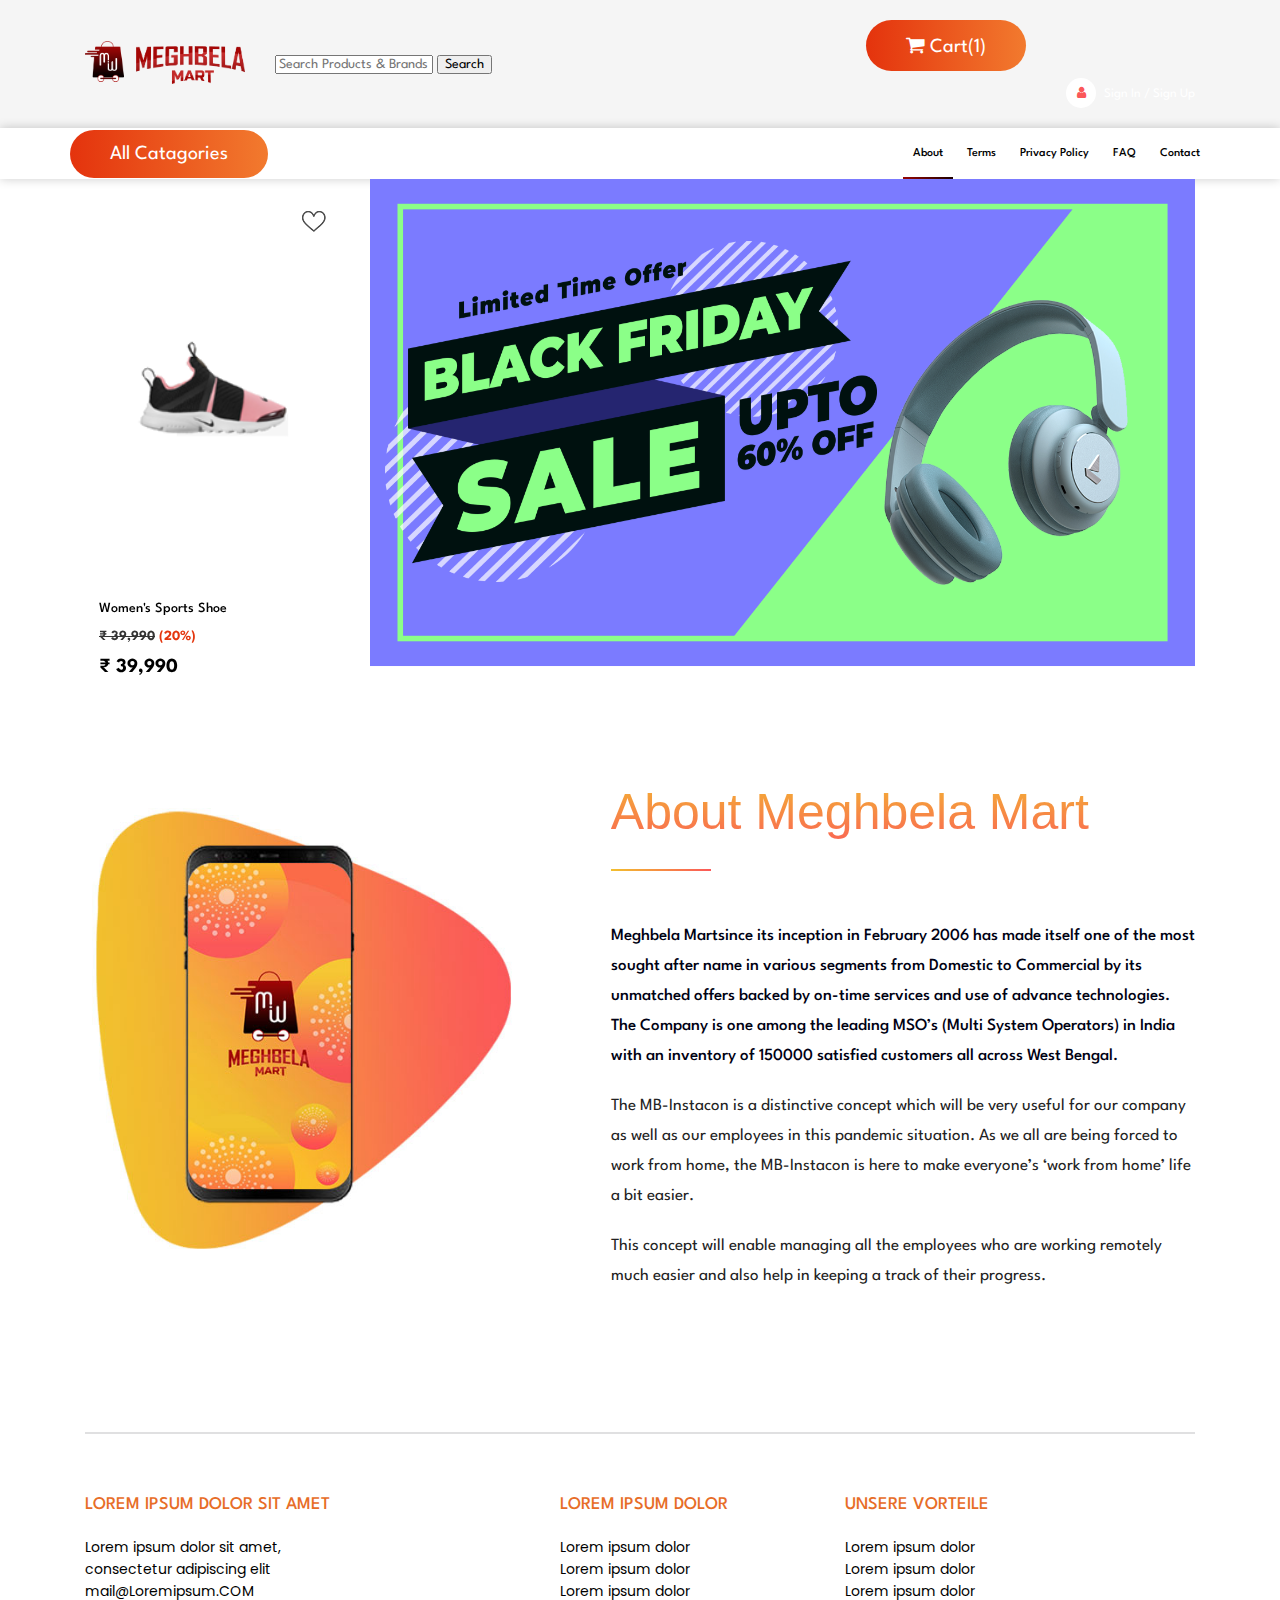
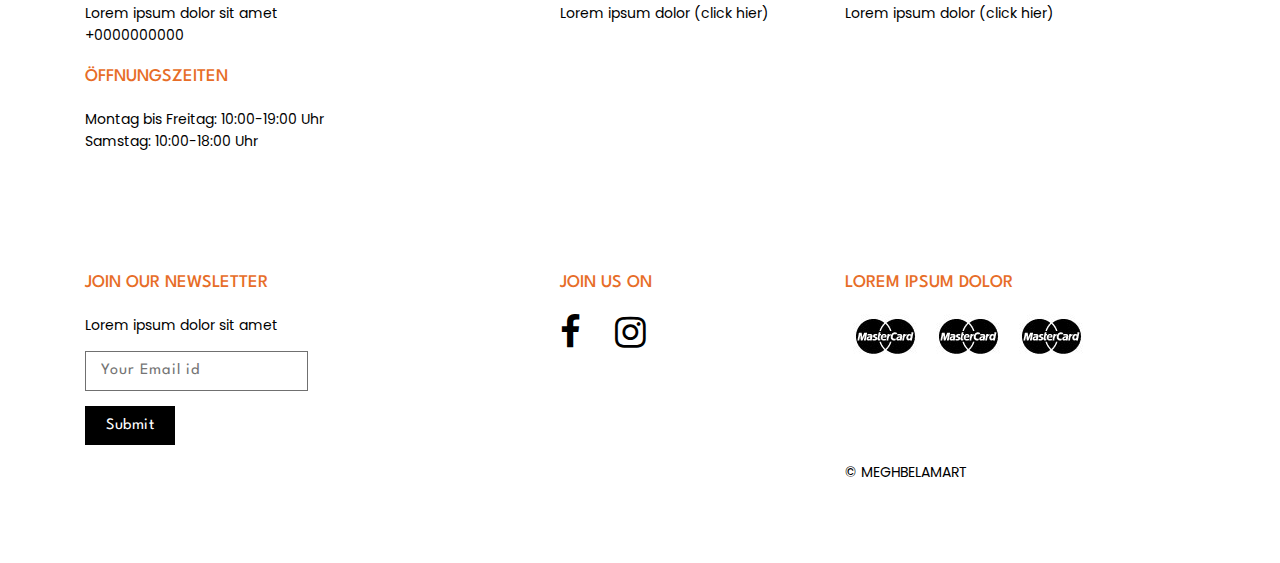
==== commit 512174ed: "changes8" ====
--- a/about-us.html
+++ b/about-us.html
@@ -19,9 +19,7 @@
   <!--favicon-->
   <link rel="icon" type="images/favicon.png" href="images/favicon.png">
 
-  <link
-    href="https://fonts.googleapis.com/css2?family=Montserrat:wght@100;200;300;400;500;600;700;800&family=Oswald:wght@400;500;600;700&display=swap"
-    rel="stylesheet">
+  <link href="https://fonts.googleapis.com/css2?family=Montserrat:wght@100;200;300;400;500&family=Poppins:ital,wght@0,100;0,200;0,300;0,400;0,500;1,100;1,200&family=Spartan:wght@100;200;300;400;500;600&display=swap" rel="stylesheet">
 
   <link rel="stylesheet" href="https://cdnjs.cloudflare.com/ajax/libs/font-awesome/4.7.0/css/font-awesome.min.css">
 
@@ -31,19 +29,19 @@
 
  <!-- Top Header -->
 
- <section class="top-header">
+ <section class="mid-header">
   <div class="container">
     <div class="row">
-      <div class="col-md-2 top-left">
+      <div class="col-md-2 mid-left">
         <a href="index.html"><img src="images/logo.png" alt=""></a>
       </div>
-      <div class="col-md-6 top-mid">
+      <div class="col-md-6 mid-mid">
         <form action="#">
           <input type="text" placeholder="Search Products & Brands">
           <input type="submit" value="Search">
         </form>
       </div>
-      <div class="col-md-4 top-right">
+      <div class="col-md-4 mid-right">
         <div class="page-btn green">
           <a href="cart.html"><i class="fa fa-shopping-cart"></i> Cart(1)</a>
         </div>
@@ -57,7 +55,7 @@
   </div>
 </section>
 <!-- End -->
-<!-- Top-Header End -->
+<!-- mid-header End -->
 <!-- Header -->
 <div class="header">
 <div class="container">
@@ -82,7 +80,7 @@
               <a href="policy.html">Privacy Policy</a>
           </li>
           <li>
-              <a href="#">FAQ</a>
+              <a href="faqs.html">FAQ</a>
           </li>
           <li>
               <a href="contact-us.html">Contact</a>
--- a/css/style.css
+++ b/css/style.css
@@ -126,7 +126,10 @@
   background: linear-gradient(to right, #fff1b4 0%, #ffe3b3 100%);
   filter: progid:DXImageTransform.Microsoft.gradient(startColorstr='#960605', endColorstr='#1c0000', GradientType=1);
   color: #000;
-  font-family: "Montserrat", sans-serif;
+  font-family: 'Spartan', sans-serif;
+  /* font-family: 'Montserrat', sans-serif;
+font-family: 'Poppins', sans-serif;
+font-family: 'Spartan', sans-serif; */
   font-size: 14px;
   font-weight: 400;
 }
@@ -248,7 +251,16 @@
 
 /*==== Main-css ====*/
 
+
+
+
 /*==== Header ====*/
+
+
+section.top-header {
+  padding: 10px 0;
+  background: #f1752b;
+}
 
 ul.contactSec {
   width: 100%;
@@ -302,35 +314,58 @@
   right: -17px;
 }
 
-.top-mid {
+.top-left ul li {
+  display: inline-block;
+}
+.top-left ul li a {
+  display: block;
+  padding: 0 20px 0 0;
+  color: #fff;
+}
+.top-left {
 	display: flex;
 	flex-wrap: wrap;
 	align-content: center;
   text-align: center;
 }
-.top-mid form {
-	width: 100%;
-}
-.top-mid form input[type="text"] {
-  width: 85%;
+.col-md-6.top-left p {
+  color: #fff;
+  font-family: 'Spartan', sans-serif;
+}
+.search_form {
+  width: 15%;
+  margin-left: auto;
+  float: right;
+  position: relative;
+}
+.search_filed {
+  width: 100%;
   padding: 15px;
   color: #000;
   font-size: 13px;
   border-radius: 5px;
   border: 1px solid #dcdcdc;
-}
-.top-mid form input[type="submit"] {
+  visibility: hidden;
+  position: relative;
+  right: 0px;
+}
+.open_field {
+  width: 55%;
+}
+.top-right form input[type="submit"] {
   background: #fbc726 url(../images/search@3x.png) no-repeat 0 0;
   border: 1px solid #fbc726;
   padding: 15px 40px;
   font-size: 13px;
-  border-top-right-radius: 5px;
-  border-bottom-right-radius: 5px;
+  border-radius: 5px;
   color: #fff;
   margin-left: -8px;
   background-position: center;
   background-size: 30px;
   text-indent: -100000px;
+  position: absolute;
+  right: 0;
+  top: 0;
 }
 
 .page-btn a {
@@ -344,8 +379,8 @@
 	background: #1cc8ae;
 }
 .page-btn {
-	float: left;
-	margin-right: 21px;
+  float: left;
+  margin-left: 21px;
 }
 
 .user-login ul {
@@ -356,7 +391,7 @@
 }
 .user-login ul li a {
 	font-size: 13px;
-	color: #000;
+	color: #fff;
 }
 .user-login ul li a i {
   width: 30px;
@@ -368,23 +403,29 @@
   margin-right: 5px;
   color: #fb5859;
 }
-.top-right {
+.mid-right {
 	padding: 10px 15px;
 	text-align: right;
 }
-.top-header {
+.mid-header {
   padding: 10px;
   background: #f5f5f5;
 }
-.top-mid, .top-left, .top-right {
+.mid-mid, .mid-left, .mid-right {
   display: flex;
   flex-wrap: wrap;
   align-content: center;
 }
 .user-login {
-  margin: 12px auto;
-}
-
+  width: 80%;
+  float: left;
+  margin-left: auto;
+  text-align: right;
+  margin-top: 7px;
+}
+.reduce_size {
+  width: 42%;
+}
 
 
 
@@ -428,10 +469,10 @@
   position: relative;
 }
 ul.menu-nav li a {
-  font-size: 16px;
+  font-size: 12px;
   color: #000;
-  font-weight: 600;
-  padding: 25px;
+  font-weight: 500;
+  padding: 20px 10px;
   display: block;
   position: relative;
 }
@@ -480,6 +521,15 @@
 .catagories {
   margin: auto 0;
 }
+.catagories a i {
+  padding: 10px;
+  color: #fff;
+  background: -moz-linear-gradient(left, #960605 0%, #1c0000 100%);
+  background: -webkit-linear-gradient(left, #e4340d 0%, #f27a2e 100%);
+  background: linear-gradient(to right, #e4330d 0%, #f27a2e 100%);
+  filter: progid:DXImageTransform.Microsoft.gradient(startColorstr='#960605', endColorstr='#1c0000', GradientType=1);
+  font-size: 22px;
+}
 .catagory-menu ul li a img {
   width: 20%;
   margin-right: 10px;
@@ -572,17 +622,15 @@
 
 /*====== Catagories =======*/
 .catagory-menu {
-  width: 300px;
-  height: 462px;
-  background: -moz-linear-gradient(left, #960605 0%, #1c0000 100%);
-  background: -webkit-linear-gradient(left, #e4340d 0%, #f27a2e 100%);
-  background: linear-gradient(to right, #e4330d 0%, #f27a2e 100%);
-  filter: progid:DXImageTransform.Microsoft.gradient(startColorstr='#960605', endColorstr='#1c0000', GradientType=1);
-  position: absolute;
-  top: 0;
-  z-index: 999;
-  left: 0;
-  display: none;
+    width: 300px;
+    height: 100vh;
+    position: fixed;
+    top: 0;
+    z-index: 999;
+    left: 0;
+    display: none;
+    background: #efefef;
+    right: auto;
 }
 .catagory-menu ul li {
   margin: 10px;
@@ -603,7 +651,7 @@
   font-size: 16px;
   font-weight: 500;
   vertical-align: middle;
-  color: #fff;
+  color: #000;
   display: block;
 }
 section.banner-sec {
@@ -619,7 +667,7 @@
   display: none;
 }
 .left-side-pro .pro-image {
-  background: #f6f6f6;
+  /* background: #f6f6f6; */
   display: flex;
   flex-wrap: wrap;
   align-content: center;
@@ -676,7 +724,10 @@
   width: 90%;
   overflow: hidden;
 }
-
+.product-descrp {
+  /* background: #f6f6f6; */
+  padding: 14px;
+}
 .product-display {
   padding: 80px 0px 0;
   background: -moz-linear-gradient(left, #960605 0%, #1c0000 100%);
@@ -685,7 +736,7 @@
   filter: progid:DXImageTransform.Microsoft.gradient(startColorstr='#960605', endColorstr='#1c0000', GradientType=1);
 }
 .pro-image {
-  background: #f6f6f6;
+  /* background: #f6f6f6; */
   display: flex;
   flex-wrap: wrap;
   align-content: center;
@@ -698,20 +749,20 @@
 }
 
 .pro-details p {
-  font-size: 16px;
-  color: #000;
-  font-weight: 700;
+  font-size: 14px;
+  color: rgb(0, 0, 0);
+  font-weight: 500;
   width: 100%;
   text-align: left;
   margin-bottom: 15px;
 }
 .pro-details h5 {
-  font-size: 16px;
-  color: #A7A7A7;
-  width: 50%;
-  float: right;
-  text-align: right;
-	font-weight: 700;
+  font-size: 14px;
+  color: #333;
+  width: 100%;
+  text-align: left;
+  font-weight: 700;
+  margin-bottom: 15px;
 }
 .pro-details h5 span {
   font-weight: 700;
@@ -719,7 +770,7 @@
   margin-left: 0px;
 }
 .pro-details h4 {
-  font-size: 18px;
+  font-size: 20px;
   color: #000;
   font-weight: 700;
   width: 50%;
@@ -781,6 +832,7 @@
 }
 .page-btn2 {
   float: left;
+  width: 100%;
 }
 .page-btn2 a {
   color: #fff;
@@ -788,6 +840,8 @@
   padding: 15px 30px;
   font-weight: 400;
   border-radius: 50px;
+  display: block;
+  text-align: center;
   background: -moz-linear-gradient(left, #960605 0%, #1c0000 100%);
   background: -webkit-linear-gradient(left, #3d4095 0%, #1c95c3 100%);
   background: linear-gradient(to right, #3d4095 0%, #1c95c3 100%);
@@ -939,9 +993,9 @@
   cursor: pointer;
 }
 .tab-pane h4 {
-  text-align: center;
   font-size: 18px;
   font-weight: 600;
+  margin-bottom: 15px;
 }
 .tab-pane h4 a {
   color: #940605;
@@ -997,8 +1051,8 @@
 	.responsive-tabs-container[class*="accordion-"] .tab-pane {
 		border: 1px solid #ddd;
 		border-top: none;
-		border-top-left-radius: 0;
-		border-top-right-radius: 0;
+		border-mid-left-radius: 0;
+		border-mid-right-radius: 0;
 		border-width: medium 1px 1px;
 		margin-bottom: 10px;
 		margin-top: -10px;
@@ -1022,8 +1076,8 @@
 	.responsive-tabs-container[class*="accordion-"] .tab-pane {
 		border: 1px solid #ddd;
 		border-top: none;
-		border-top-left-radius: 0;
-		border-top-right-radius: 0;
+		border-mid-left-radius: 0;
+		border-mid-right-radius: 0;
 		border-width: medium 1px 1px;
 		margin-bottom: 10px;
 		margin-top: -10px;
@@ -1069,14 +1123,17 @@
   margin-top: 20px;
   color: #E76D27;
   line-height: 22px;
+  font-weight: 500;
   text-transform: uppercase;
   margin-bottom: 20px;
+  font-family: 'Spartan', sans-serif;
 }
 .each-footer p, .each-footer p a {
-  font-size: 16px;
+  font-size: 14px;
   margin-bottom: 0;
   color: #000;
   line-height: 22px;
+  font-family: 'Poppins', sans-serif;
 }
 .each-footer form  {
   width: 50%;
@@ -1359,6 +1416,120 @@
 .size-chart {
   margin: 14px auto;
 }
+.description-box .classic-tabs {
+  padding: 40px;
+  background: -webkit-linear-gradient(left, #fff1b4 0%, #ffe3b3 100%);
+  background: linear-gradient(to right, #fff1b4 0%, #ffe3b3 100%);
+  filter: progid:DXImageTransform.Microsoft.gradient(startColorstr='#960605', endColorstr='#1c0000', GradientType=1);
+}
+ul#advancedTab li a {
+  background: -moz-linear-gradient(left, #960605 0%, #1c0000 100%);
+  background: -webkit-linear-gradient(left, #e4340d 0%, #f27a2e 100%);
+  background: linear-gradient(to right, #e4330d 0%, #f27a2e 100%);
+  filter: progid:DXImageTransform.Microsoft.gradient(startColorstr='#960605', endColorstr='#1c0000', GradientType=1);
+  color: #fff;
+  padding: 20px;
+  margin-right: 5px;
+  margin-bottom: 30px;
+  font-size: 18px;
+}
+.description-box .table-bordered td, .table-bordered th {
+  border: 1px solid #222;
+}
+.description-box .table td, .description-box .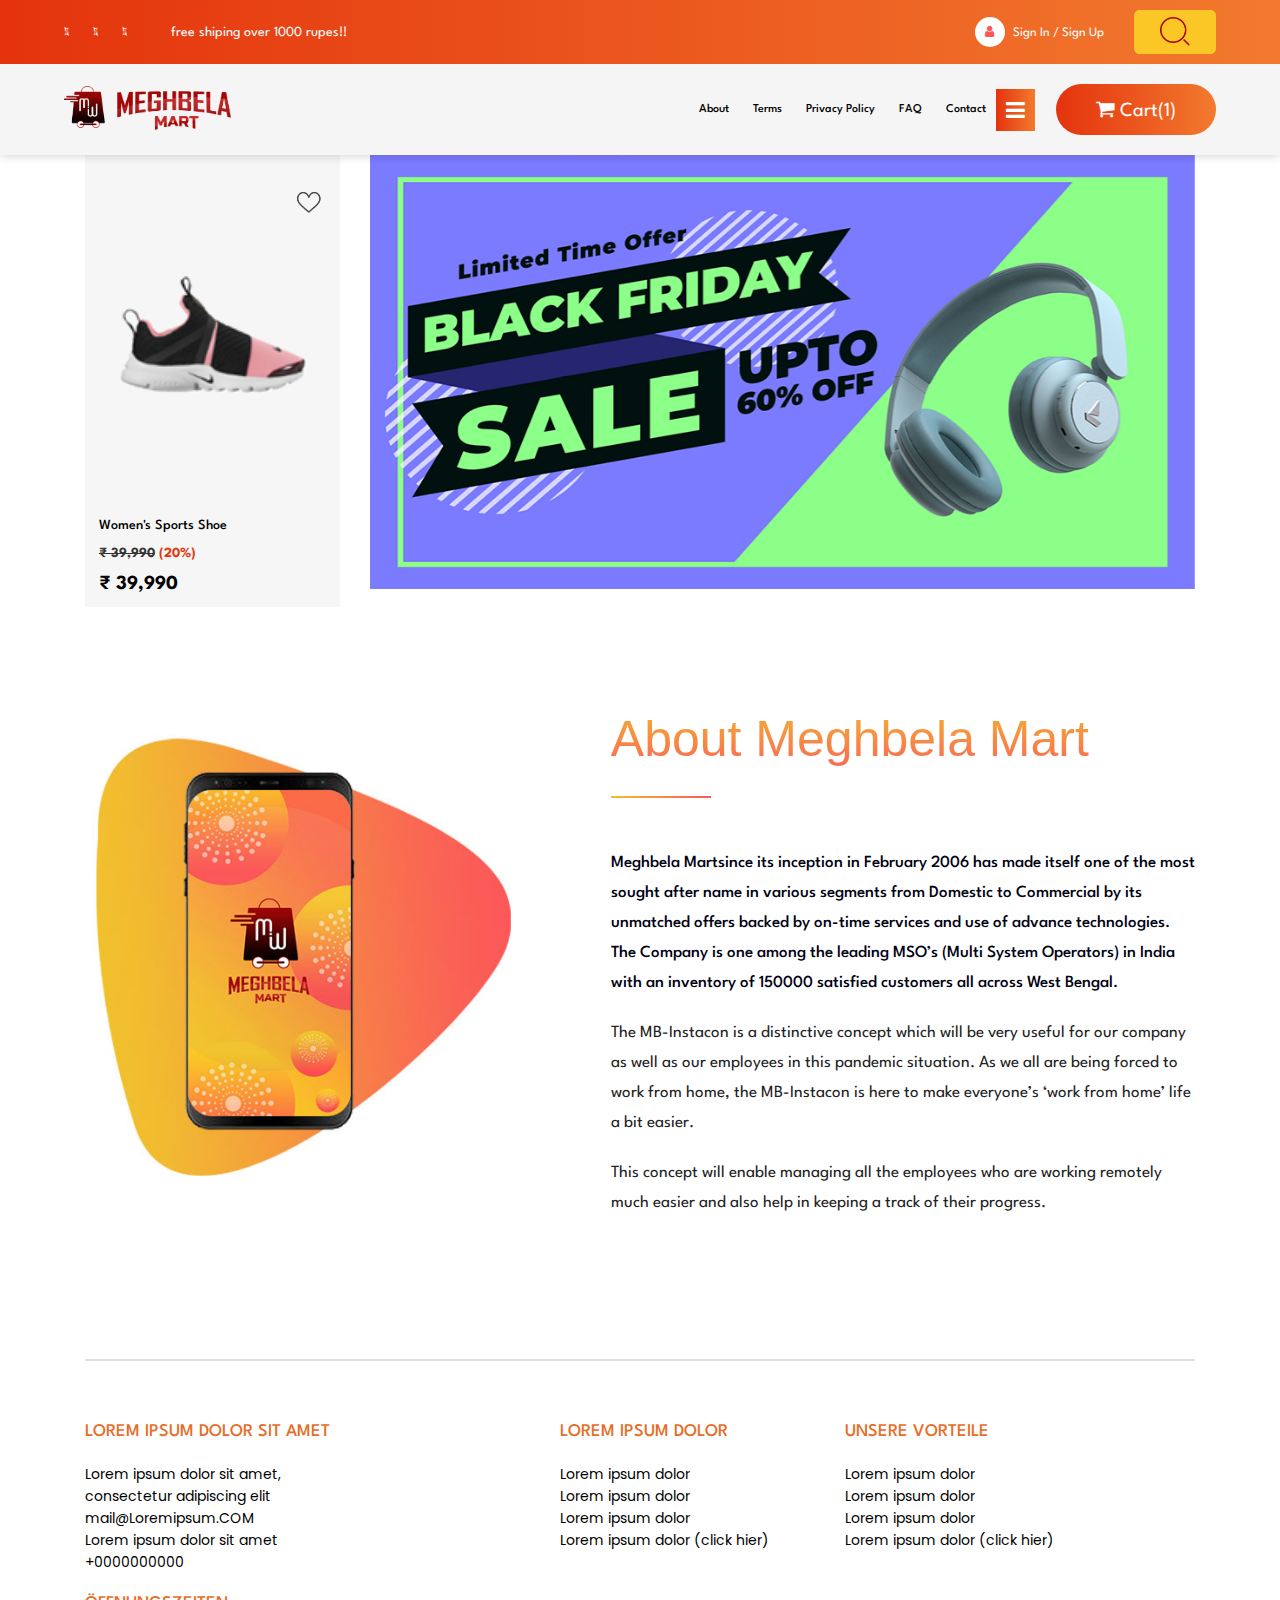
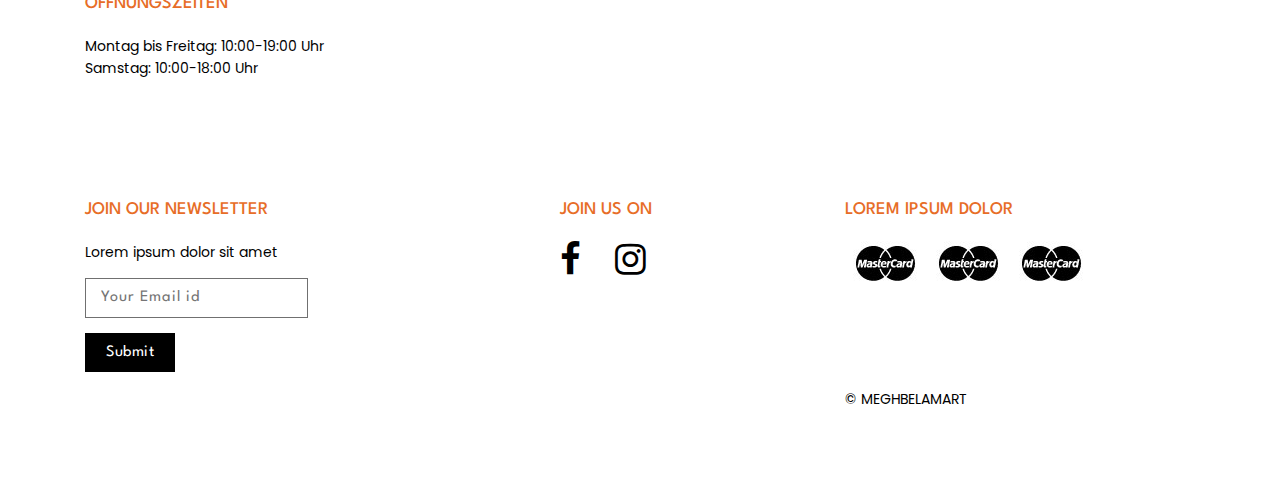
==== commit 747b9f60: "changes46" ====
--- a/about-us.html
+++ b/about-us.html
@@ -27,68 +27,92 @@
 
 <body class="inner-body">
 
- <!-- Top Header -->
-
- <section class="mid-header">
-  <div class="container">
-    <div class="row">
-      <div class="col-md-2 mid-left">
-        <a href="index.html"><img src="images/logo.png" alt=""></a>
-      </div>
-      <div class="col-md-6 mid-mid">
+ <!-- Left Catagory menu-->
+
+ <div class="catagory-menu">
+  <ul>
+    <li><a href="#"><span><img src="images/fresh_icon.png" alt=""></span> Fresh</a></li>
+    <li><a href="#"><span><img src="images/pantry.png" alt=""></span> Pantry</a></li>
+    <li><a href="#"><span><img src="images/mobiles.png" alt=""></span> Mobiles</a></li>
+    <li><a href="#"><span><img src="images/fashion.png" alt=""></span> Fashion</a></li>
+    <li><a href="#"><span><img src="images/electronics.png" alt=""></span> Electronics</a></li>
+    <li><a href="#"><span><img src="images/applineces.png" alt=""></span> Home Appliances</a></li>
+  </ul>
+</div>
+
+<!-- Left Catagory menu end -->
+
+<!-- Header -->
+<div class="header sticky-top">
+<!-- Top Header -->
+<div class="top-header">
+  <div class="row">
+    <div class="col-md-6 top-left">
+      <ul>
+        <li><a href="#"><i class="fab fa-facebook-f"></i></a></li>
+        <li><a href="#"><i class="fab fa-twitter"></i></a></li>
+        <li><a href="#"><i class="fab fa-instagram"></i></a></li>
+        <li><a href="#"><i class="fab fa-linkedin-in"></i></a></li>
+      </ul>
+      <p>free shiping over 1000 rupes!!</p>
+    </div>
+    <div class="col-md-6 top-right">
+      <div class="user-login">
+        <ul>
+          <li class="signin"><a href="login-page.html"><i class="fa fa-user"></i> Sign In / Sign Up</a></li>
+        </ul>
+      </div>
+      <div class="search_form">
         <form action="#">
-          <input type="text" placeholder="Search Products & Brands">
-          <input type="submit" value="Search">
+          <input class="search_filed" type="text" placeholder="Search Products & Brands">
+          <input class="search_btn" type="submit" value="Search">
         </form>
       </div>
-      <div class="col-md-4 mid-right">
-        <div class="page-btn green">
-          <a href="cart.html"><i class="fa fa-shopping-cart"></i> Cart(1)</a>
-        </div>
-        <div class="user-login">
-          <ul>
-            <li class="signin"><a href="login-page.html"><i class="fa fa-user"></i> Sign In / Sign Up</a></li>
-          </ul>
-        </div>
-      </div>
-    </div>
-  </div>
-</section>
+    </div>
+  </div>
+</div>
 <!-- End -->
+<!-- mid Header -->
+<div class="mid-header">
+  <div class="row">
+    <div class="col-md-2 mid-left">
+      <a href="index.html"><img src="images/logo.png" alt=""></a>
+    </div>
+    <div class="col-md-10 mid-right">
+      <div class="menu">
+        <ul class="menu-nav">
+            <li>
+                <a href="about-us.html">About</a>
+            </li>
+            <li>
+                <a href="condition.html">Terms</a>
+                <ul>
+                  <li><a href="#">Demo</a></li>
+                  <li><a href="#">Demo</a></li>
+                  <li><a href="#">Demo</a></li>
+              </ul>
+            </li>
+            <li>
+                <a href="policy.html">Privacy Policy</a>
+            </li>
+            <li>
+                <a href="faqs.html">FAQ</a>
+            </li>
+            <li>
+                <a href="contact-us.html">Contact</a>
+            </li>
+        </ul>
+      </div>
+      <div id="catagories" class="catagories">
+        <a href="#"><i class="fa fa-bars"></i></a>
+      </div>
+      <div class="page-btn green">
+        <a href="cart.html"><i class="fa fa-shopping-cart"></i> Cart(1)</a>
+      </div>
+    </div>
+  </div>
+</div>
 <!-- mid-header End -->
-<!-- Header -->
-<div class="header">
-<div class="container">
-  <div class="row">
-    <div id="catagories" class="catagories page-btn">
-      <a href="#">All Catagories</a>
-    </div>
-    <div class="menu">
-      <ul class="menu-nav">
-          <li class="active">
-              <a href="about-us.html">About</a>
-          </li>
-          <li>
-              <a href="condition.html">Terms</a>
-              <ul>
-                <li><a href="#">Demo</a></li>
-                <li><a href="#">Demo</a></li>
-                <li><a href="#">Demo</a></li>
-            </ul>
-          </li>
-          <li>
-              <a href="policy.html">Privacy Policy</a>
-          </li>
-          <li>
-              <a href="faqs.html">FAQ</a>
-          </li>
-          <li>
-              <a href="contact-us.html">Contact</a>
-          </li>
-      </ul>
-  </div>
-  </div>
-</div>
 </div>
 <!-- Header End -->
 <!-- Banner & Catagory_menu -->
@@ -96,18 +120,7 @@
 <div class="container">
 <div class="row">
   <div class="col-md-3">
-    <div class="catagory-menu">
-      <ul>
-        <li><a href="#"><span><img src="images/fresh_icon.png" alt=""></span> Fresh</a></li>
-        <li><a href="#"><span><img src="images/pantry.png" alt=""></span> Pantry</a></li>
-        <li><a href="#"><span><img src="images/mobiles.png" alt=""></span> Mobiles</a></li>
-        <li><a href="#"><span><img src="images/fashion.png" alt=""></span> Fashion</a></li>
-        <li><a href="#"><span><img src="images/electronics.png" alt=""></span> Electronics</a></li>
-        <li><a href="#"><span><img src="images/applineces.png" alt=""></span> Home Appliances</a></li>
-      </ul>
-    </div>
     <div class="left-side-pro owl-carousel owl-theme">
-
       <div class="item">
           <div class="product-descrp">
             <a href="#">
--- a/css/style.css
+++ b/css/style.css
@@ -256,10 +256,13 @@
 
 /*==== Header ====*/
 
-
-section.top-header {
-  padding: 10px 0;
-  background: #f1752b;
+.top-header {
+  background: #000;
+  padding: 10px 5%;
+  background: -moz-linear-gradient(left, #960605 0%, #1c0000 100%);
+  background: -webkit-linear-gradient(left, #e4340d 0%, #f27a2e 100%);
+  background: linear-gradient(to right, #e4330d 0%, #f27a2e 100%);
+  filter: progid:DXImageTransform.Microsoft.gradient(startColorstr='#960605', endColorstr='#1c0000', GradientType=1);
 }
 
 ul.contactSec {
@@ -408,7 +411,7 @@
 	text-align: right;
 }
 .mid-header {
-  padding: 10px;
+  padding: 10px 5%;
   background: #f5f5f5;
 }
 .mid-mid, .mid-left, .mid-right {
@@ -426,8 +429,13 @@
 .reduce_size {
   width: 42%;
 }
-
-
+.common_space {
+  padding: 0 2%;
+}
+
+/* div {
+  border: 1px solid #e83e8c;
+} */
 
 
 
@@ -531,10 +539,10 @@
   font-size: 22px;
 }
 .catagory-menu ul li a img {
-  width: 20%;
+  width: 15%;
   margin-right: 10px;
   vertical-align: middle;
-  margin-bottom: 10px;
+  margin-bottom: 5px;
 }
 .catagory-menu ul li a {
   font-size: 16px;
@@ -563,8 +571,6 @@
 }
 .banner-slider .item {
   width: 100%;
-  height: 500px;
-  object-fit: cover;
 }
 button.owl-prev {
   height: 50px;
@@ -622,19 +628,26 @@
 
 /*====== Catagories =======*/
 .catagory-menu {
-    width: 300px;
+    width: 352px;
     height: 100vh;
     position: fixed;
     top: 0;
     z-index: 999;
     left: 0;
     display: none;
-    background: #efefef;
+    /* background: #efefef; */
+    background: url(../images/cat_menu_bg.png) no-repeat 0 0;
+    background-position: center;
+    background-size: cover;
     right: auto;
+    z-index: 9999;
 }
 .catagory-menu ul li {
   margin: 10px;
   position: relative;
+  border: 1px solid #ffffff;
+  padding: 5px;
+  /* background: rgb(255 255 255 / 50%); */
 }
 .catagory-menu ul li:after {
   content: "";
@@ -642,16 +655,16 @@
   width: 100%;
   height: 1px;
   background: rgba(0,0,0,0);
-  border: 1px dashed #fff;
+  /* border: 1px dashed #000; */
 }
 .catagory-menu ul li:last-child:after {
   display: none;
 }
 .catagory-menu ul li a {
   font-size: 16px;
-  font-weight: 500;
+  font-weight: 700;
   vertical-align: middle;
-  color: #000;
+  color: #fff;
   display: block;
 }
 section.banner-sec {
@@ -660,6 +673,38 @@
 .slide-left {
   left: 0;
 }
+.cross {
+  font-size: 44px;
+  color: #ffff;
+  position: absolute;
+  top: 0;
+  right: -64px;
+  padding: 10px;
+  background: -moz-linear-gradient(left, #960605 0%, #1c0000 100%);
+  background: -webkit-linear-gradient(left, #e4340d 0%, #f27a2e 100%);
+  background: linear-gradient(to right, #e4330d 0%, #f27a2e 100%);
+  filter: progid:DXImageTransform.Microsoft.gradient(startColorstr='#960605', endColorstr='#1c0000', GradientType=1);
+  display: flex;
+  flex-wrap: wrap;
+  align-content: center;
+  cursor: pointer;
+}
+
+
+
+
+
+
+
+
+
+
+
+
+
+
+
+
 /*====== Left Side Product =======*/
 
 .left-side-pro .owl-nav {
@@ -673,20 +718,19 @@
   align-content: center;
   border-radius: 10px;
   margin: 15px 0;
-  padding: 60px 0;
+  /* padding: 60px 0; */
 }
 .left-side-pro .wishlist {
-  background: url(../images/sprite.png) no-repeat 0 0;
-  background-position: 0 0;
+  background: url(../images/sprite.png) 0px 0px no-repeat;
   width: 30px;
   height: 30px;
   position: absolute;
-  top: 30px;
-  right: 10px;
+  top: 35px;
+  right: 15px;
 }
 .left-side-pro .pro-image img {
   margin: 0 auto 20px;
-  max-width: 180px;
+  width: 100%;
 }
 
 
@@ -725,7 +769,7 @@
   overflow: hidden;
 }
 .product-descrp {
-  /* background: #f6f6f6; */
+  background: #f6f6f6;
   padding: 14px;
 }
 .product-display {
@@ -736,7 +780,7 @@
   filter: progid:DXImageTransform.Microsoft.gradient(startColorstr='#960605', endColorstr='#1c0000', GradientType=1);
 }
 .pro-image {
-  /* background: #f6f6f6; */
+  background: #f6f6f6;
   display: flex;
   flex-wrap: wrap;
   align-content: center;
@@ -745,7 +789,9 @@
 }
 .pro-image img {
   margin: 0 auto 20px;
-  max-width: 150px;
+  width: 100%;
+  height: 300px;
+  object-fit: cover;
 }
 
 .pro-details p {
@@ -839,7 +885,7 @@
   font-size: 13px;
   padding: 15px 30px;
   font-weight: 400;
-  border-radius: 50px;
+  border-radius: 0px;
   display: block;
   text-align: center;
   background: -moz-linear-gradient(left, #960605 0%, #1c0000 100%);
@@ -847,9 +893,9 @@
   background: linear-gradient(to right, #3d4095 0%, #1c95c3 100%);
   filter: progid:DXImageTransform.Microsoft.gradient(startColorstr='#960605', endColorstr='#1c0000', GradientType=1);
 }
-.orange {
+/* .orange {
   margin-left: 9px;
-}
+} */
 .orange a {
   background: -moz-linear-gradient(left, #960605 0%, #1c0000 100%);
   background: -webkit-linear-gradient(left, #e4340d 0%, #f27a2e 100%);
@@ -869,13 +915,13 @@
   margin: 0 20px 0 0;
 }
 .wishlist {
-  background: url(../images/sprite.png) no-repeat 0 0; 
+  background: url(../images/sprite.png) no-repeat 0 0;
   background-position: 0 0;
   width: 30px;
   height: 30px;
   position: absolute;
-  top: 10px;
-  right: 10px;
+  top: 20px;
+  right: 20px;
 }
 .wishlist:hover {
   background: url(../images/sprite.png) no-repeat 0 0; 
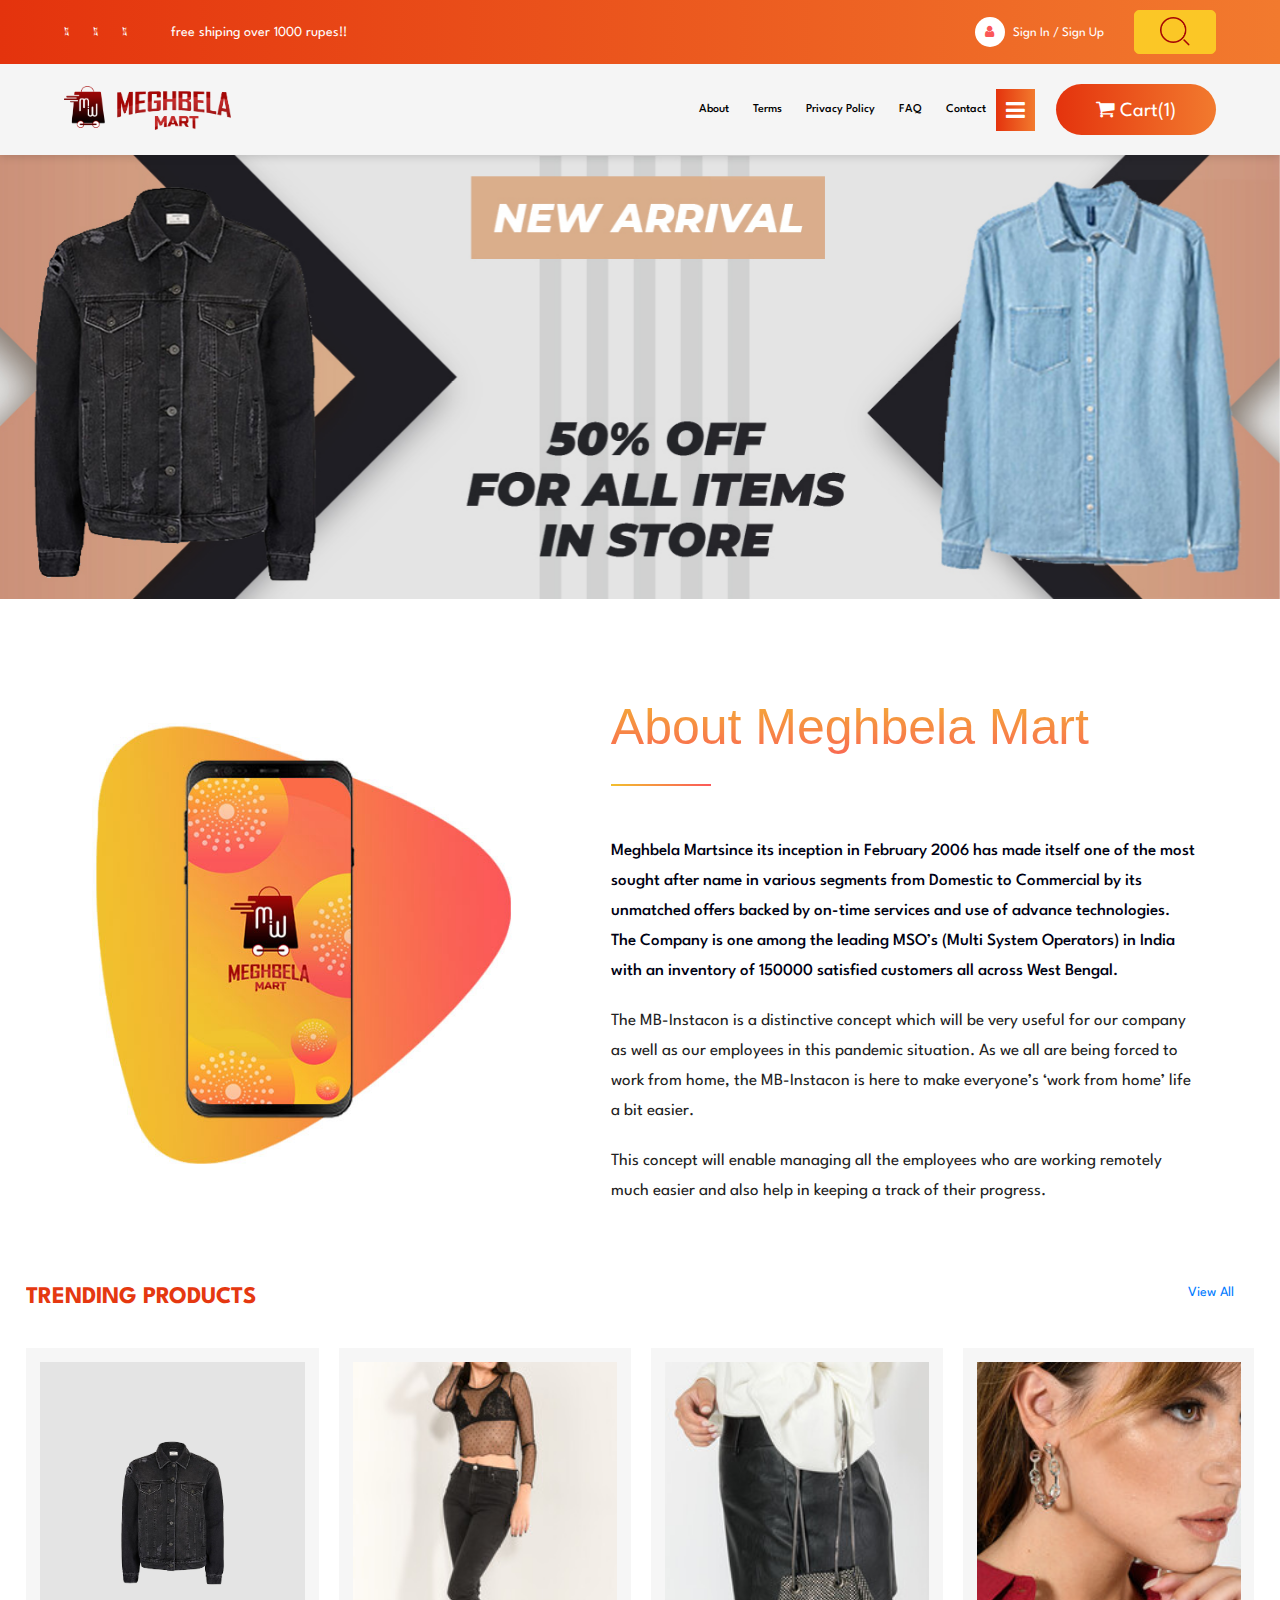
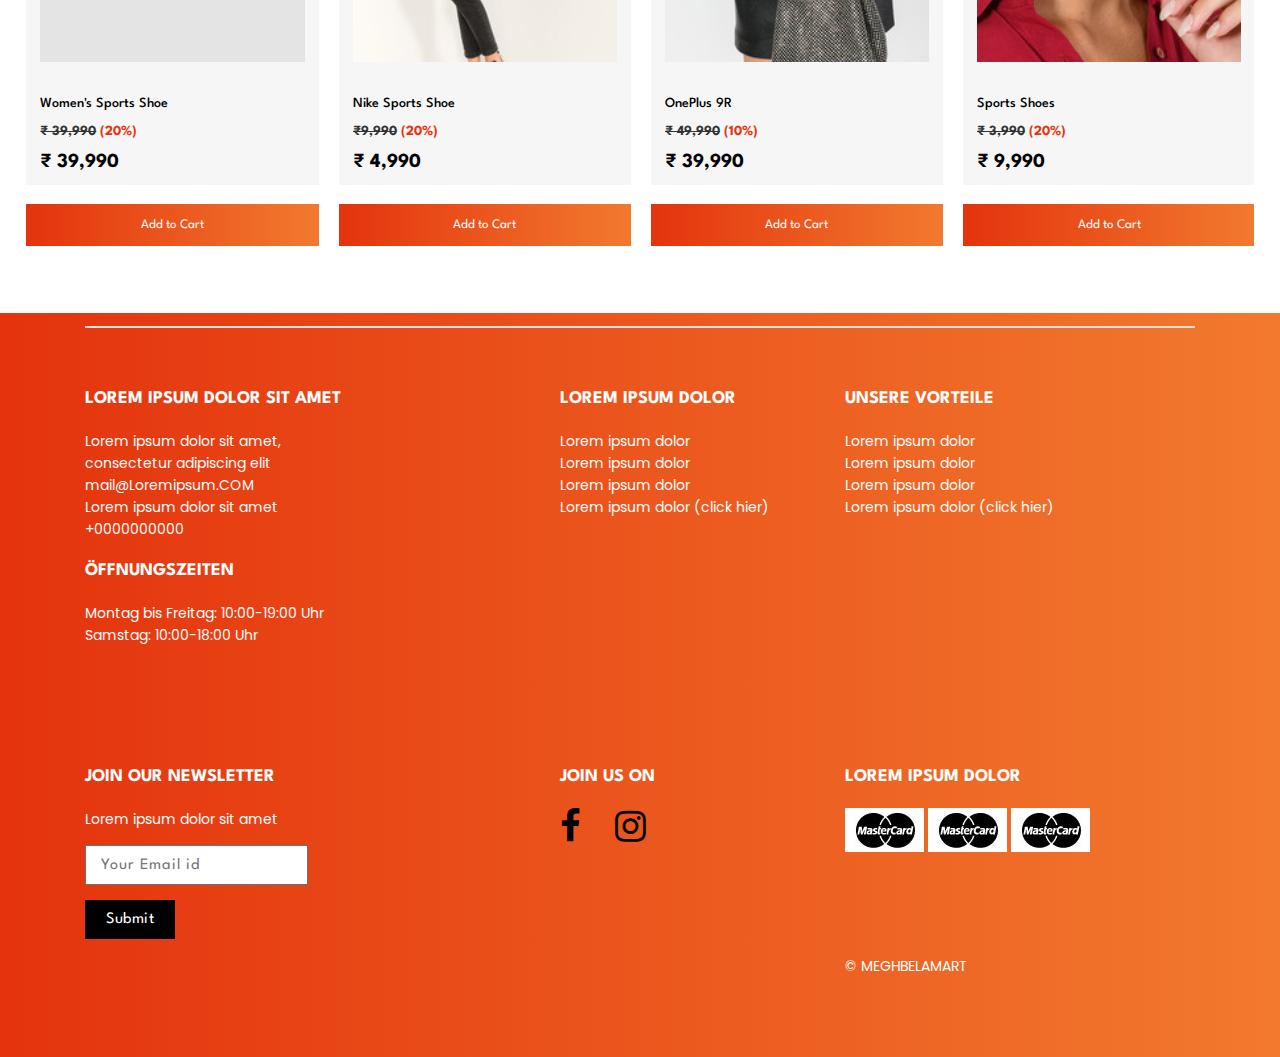
==== commit db0a6a84: "changes48" ====
--- a/about-us.html
+++ b/about-us.html
@@ -115,113 +115,31 @@
 <!-- mid-header End -->
 </div>
 <!-- Header End -->
-<!-- Banner & Catagory_menu -->
+<!-- Banner -->
 <section class="banner-sec">
-<div class="container">
-<div class="row">
-  <div class="col-md-3">
-    <div class="left-side-pro owl-carousel owl-theme">
-      <div class="item">
-          <div class="product-descrp">
-            <a href="#">
-            <div class="pro-image">
-              <img src="images/pro1.png" alt="">
-            </div>
-            <div class="wishlist"></div>
-            <div class="pro-details text-center">
-              <p>Women's Sports 
-                Shoe</p>
-              <h5><del>₹ 39,990</del> <span>(20%)</span></h5>
-              <h4>₹ 39,990</h4>
-            </div>
-          </a>
-          </div>
-      </div>
-      <div class="item">
-        <div class="product-descrp">
-          <a href="#">
-          <div class="pro-image">
-            <img src="images/nike-shoe-png.png" alt="">
-          </div>
-          <div class="wishlist"></div>
-          <div class="pro-details text-center">
-            <p>Nike Sports Shoe</p>
-            <h5><del>₹9,990</del> <span>(20%)</span></h5>
-            <h4>₹ 4,990</h4>
-          </div>
-        </a>
-        </div>
-    </div>
-
-    <div class="item">
-      <div class="product-descrp">
-        <a href="#">
-        <div class="pro-image">
-          <img src="images/OnePlus-9R-Featured-1-2.png" alt="">
-        </div>
-        <div class="wishlist"></div>
-        <div class="pro-details text-center">
-          <p>OnePlus 9R</p>
-          <h5><del>₹ 49,990</del> <span>(10%)</span></h5>
-          <h4>₹ 39,990</h4>
-        </div>
-        </a>
-      </div>
-      </div>
-    
-  <div class="item">
-    <div class="product-descrp">
-      <a href="#">
-      <div class="pro-image">
-        <img src="images/products2.png" alt="">
-      </div>
-      <div class="wishlist"></div>
-      <div class="pro-details text-center">
-        <p>Sports Shoes</p>
-        <h5><del>₹ 3,990</del> <span>(20%)</span></h5>
-        <h4>₹ 9,990</h4>
-      </div>
-    </a>
-    </div>
-</div>
-
-
-<div class="item">
-  <div class="product-descrp">
-    <a href="#">
-    <div class="pro-image">
-      <img src="images/8985943736350.png" alt="">
-    </div>
-    <div class="wishlist"></div>
-    <div class="pro-details text-center">
-      <p>Apple Watch</p>
-      <h5><del>₹ 39,990</del> <span>(20%)</span></h5>
-      <h4>₹ 49,990</h4>
-    </div>
-  </a>
+  <div class="container-fluid">
+    <div class="row">
+      <div class="banner">
+        <div class="banner-slider owl-carousel owl-theme">
+          <div class="item">
+            <img src="images/banner_home2.jpg" alt="">
+          </div>
+          <div class="item">
+            <img src="images/banner_home3.png" alt="">
+          </div>
+          <div class="item">
+            <img src="images/banner_home4.jpg" alt="">
+          </div>
+          <div class="item">
+            <img src="images/banner_home.jpg" alt="">
+          </div>
+        </div>
+      </div>
+    </div>
   </div>
-</div>
-
-      
-
-    </div>
-  </div>
-  <div class="col-md-9">
-    <div class="banner-slider owl-carousel owl-theme">
-      <div class="item">
-        <img src="images/banner_002.png" alt="">
-      </div>
-      <div class="item">
-        <img src="images/banner_home.jpg" alt="">
-      </div>
-      <div class="item">
-        <img src="images/banner_001.png" alt="">
-      </div>
-    </div>
-  </div>
-</div>
-</div>
 </section>
+
+<!-- Banner End -->
   <!-- About -->
   <section class="whoSection">
     <div class="container">
@@ -246,62 +164,131 @@
     </div>
   </section>
   <!-- About End -->
-  <!-- Whychoose Us -->
-  <!-- <section class="whychooseSection">
-    <div class="container">
-      <div class="row">
-        <div class="col-md-12 col-sm-12 col-xs-12">
-          <div class="titleSec">
-            <h2><span>Why</span> Choose Us?</h2>
-          </div>
-        </div>
-      </div>
-
-      <div class="row">
-           
-        <div class="col-lg-3 col-md-3 col-sm-6 col-xs-12">
-           <div class="capabilities-sec-box box-animt wow fadeInLeft  animated text-center" style="visibility: visible; animation-name: fadeInLeft;">
-               <a href="#" class="">
-                <img src="images/capabilities-img1.png">                  
-                <h4>Safe and eco-friendly treatment plans</h4>
-               </a>
-            </div>
-        </div>
-        
-         <div class="col-lg-3 col-md-3 col-sm-6 col-xs-12">
-           <div class="capabilities-sec-box wow fadeInLeft  animated text-center" style="animation-delay: 0.2s; visibility: visible; animation-name: fadeInLeft;">
-               <a href="#">
-                <img src="images/capabilities-img2.png">                  
-                <h4>Licensed and insured exterminators</h4>
-               </a>
-            </div>
-        </div>
-        
-         <div class="col-lg-3 col-md-3 col-sm-6 col-xs-12">
-           <div class="capabilities-sec-box wow fadeInLeft  animated text-center" style="animation-delay: 0.4s; visibility: visible; animation-name: fadeInLeft;">
-               <a href="#">
-                <img src="images/capabilities-img3.png">                  
-                <h4>Disinfection and prevention measures as an added bonus</h4>
-               </a>
-            </div>
-        </div>
-        
-         <div class="col-lg-3 col-md-3 col-sm-6 col-xs-12">
-           <div class="capabilities-sec-box wow fadeInLeft  animated text-center" style="animation-delay: 0.6s; visibility: visible; animation-name: fadeInLeft;">
-               <a href="#">
-                <img src="images/capabilities-img4.png">                  
-                <h4>Guaranteed pest control at your service</h4>
-               </a>
-            </div>
-        </div>
-        
-         
-     </div>
-    </div>
-  </section> -->
-  <!-- Whychoose Us End -->
+  <!-- Products listing -->
+  <section class="product-listing">
+    <div class="common_space">
+      <div class="page-title">
+        <h4>TRENDING PRODUCTS</h4>
+      <h5><a href="#">View All</a></h5>
+      </div>
+      <div id="trending-product" class="product-slider owl-carousel owl-theme">
+    
+        <div class="item">
+            <div class="product-descrp">
+              <div class="pro-image coleql_height">
+                <img src="images/15a.jpg" alt="">
+              </div>
+              <div class="wishlist"></div>
+              <div class="pro-details text-center">
+                <p>Women's Sports 
+                  Shoe</p>
+                <h5><del>₹ 39,990</del> <span>(20%)</span></h5>
+                <h4>₹ 39,990</h4>
+              </div>
+            </div>
+            <div class="hover-box">
+              <!-- <div class="page-btn2 blue">
+                <a href="#">Buy Now</a>
+              </div> -->
+              <div class="page-btn2 orange">
+                <a href="cart.html">Add to Cart</a>
+              </div>
+            </div>
+        </div>
+        <div class="item">
+          <div class="product-descrp">
+            <div class="pro-image coleql_height">
+              <img src="images/16a.jpg" alt="">
+            </div>
+            <div class="wishlist"></div>
+            <div class="pro-details text-center">
+              <p>Nike Sports Shoe</p>
+              <h5><del>₹9,990</del> <span>(20%)</span></h5>
+              <h4>₹ 4,990</h4>
+            </div>
+          </div>
+          <div class="hover-box">
+            <!-- <div class="page-btn2 blue">
+              <a href="#">Buy Now</a>
+            </div> -->
+            <div class="page-btn2 orange">
+              <a href="cart.html">Add to Cart</a>
+            </div>
+          </div>
+      </div>
+    
+      <div class="item">
+        <div class="product-descrp">
+          <div class="pro-image coleql_height">
+            <img src="images/17a.jpg" alt="">
+          </div>
+          <div class="wishlist"></div>
+          <div class="pro-details text-center">
+            <p>OnePlus 9R</p>
+            <h5><del>₹ 49,990</del> <span>(10%)</span></h5>
+            <h4>₹ 39,990</h4>
+          </div>
+        </div>
+        <div class="hover-box">
+          <!-- <div class="page-btn2 blue">
+            <a href="#">Buy Now</a>
+          </div> -->
+          <div class="page-btn2 orange">
+            <a href="cart.html">Add to Cart</a>
+          </div>
+        </div>
+        </div>
+      
+    <div class="item">
+      <div class="product-descrp">
+        <div class="pro-image coleql_height">
+          <img src="images/18a.jpg" alt="">
+        </div>
+        <div class="wishlist"></div>
+        <div class="pro-details text-center">
+          <p>Sports Shoes</p>
+          <h5><del>₹ 3,990</del> <span>(20%)</span></h5>
+          <h4>₹ 9,990</h4>
+        </div>
+      </div>
+      <div class="hover-box">
+        <!-- <div class="page-btn2 blue">
+          <a href="#">Buy Now</a>
+        </div> -->
+        <div class="page-btn2 orange">
+          <a href="cart.html">Add to Cart</a>
+        </div>
+      </div>
+    </div>
+    
+    
+    <div class="item">
+    <div class="product-descrp">
+      <div class="pro-image coleql_height">
+        <img src="images/19a.jpg" alt="">
+      </div>
+      <div class="wishlist"></div>
+      <div class="pro-details text-center">
+        <p>Apple Watch</p>
+        <h5><del>₹ 39,990</del> <span>(20%)</span></h5>
+        <h4>₹ 49,990</h4>
+      </div>
+    </div>
+    <div class="hover-box">
+      <!-- <div class="page-btn2 blue">
+        <a href="#">Buy Now</a>
+      </div> -->
+      <div class="page-btn2 orange">
+        <a href="cart.html">Add to Cart</a>
+      </div>
+    </div>
+    </div>
+      </div>
+    </div>
+  </section>
   
-
+  <!-- Products listing end -->
+  
   <!-- Footer -->
 
   <section class="footer">
--- a/css/style.css
+++ b/css/style.css
@@ -568,6 +568,8 @@
 .banner {
   position: relative;
   width: 100%;
+  height: 450px;
+  overflow: hidden;
 }
 .banner-slider .item {
   width: 100%;
@@ -624,7 +626,11 @@
   margin-bottom: -5px;
 }
 
-
+.banner-slider .owl-item img {
+  display: block;
+  width: 100%;
+  object-fit: cover;
+}
 
 /*====== Catagories =======*/
 .catagory-menu {
@@ -721,7 +727,7 @@
   /* padding: 60px 0; */
 }
 .left-side-pro .wishlist {
-  background: url(../images/sprite.png) 0px 0px no-repeat;
+  background: #f6f6f6 url(../images/sprite.png) 0px 0px no-repeat;
   width: 30px;
   height: 30px;
   position: absolute;
@@ -732,7 +738,10 @@
   margin: 0 auto 20px;
   width: 100%;
 }
-
+.left-side-pro .item {
+  width: 100%;
+  height: auto;
+}
 
 
 
@@ -749,29 +758,35 @@
 
 
 
-.product-display h5 {
-	float: left;
+.page-title h5 {
+  float: right;
+  margin: 0px 20px 0px 0px;
 }
 .product-display h5 a {
-  font-size: 15px;
+  font-size: 12px;
   font-weight: 500;
-  background: #8a0505;
   display: inline-block;
   color: #fff;
-  padding: 5px 20px;
+  padding: 10px 30px;
   border-radius: 5px;
+  background: -moz-linear-gradient(left, #960605 0%, #1c0000 100%);
+  background: -webkit-linear-gradient(left, #e4340d 0%, #f27a2e 100%);
+  background: linear-gradient(to right, #e4330d 0%, #f27a2e 100%);
+  filter: progid:DXImageTransform.Microsoft.gradient(startColorstr='#960605', endColorstr='#1c0000', GradientType=1);
 }
 .product-slider {
 	margin: 30px 0 0 0px;
 }
 .page-title {
-  width: 90%;
+  width: 100%;
   overflow: hidden;
+  margin-bottom: 40px;
 }
 .product-descrp {
   background: #f6f6f6;
   padding: 14px;
 }
+
 .product-display {
   padding: 80px 0px 0;
   background: -moz-linear-gradient(left, #960605 0%, #1c0000 100%);
@@ -915,17 +930,24 @@
   margin: 0 20px 0 0;
 }
 .wishlist {
-  background: url(../images/sprite.png) no-repeat 0 0;
-  background-position: 0 0;
+  background: #f6f6f6 url(../images/sprite.png) 1px 2px no-repeat;
   width: 30px;
   height: 30px;
   position: absolute;
   top: 20px;
+  right: -20px;
+  opacity: 0;
+  transition: all ease-in-out 0.5s;
+  -webkit-transition: all ease-in-out 0.5s;
+  -moz-transition: all ease-in-out 0.5s;
+}
+.wishlist:hover {
+  background: #f6f6f6 url(../images/sprite.png) no-repeat 0 0; 
+  background-position: -28px 3px;
+}
+.product-descrp:hover .wishlist  {
   right: 20px;
-}
-.wishlist:hover {
-  background: url(../images/sprite.png) no-repeat 0 0; 
-  background-position: -30px 0;
+  opacity: 1;
 }
 
 button:focus{
@@ -1158,7 +1180,11 @@
 
 
 section.footer {
-  background: #fff;
+  /* background: #e73e12; */
+  background: -moz-linear-gradient(left, #960605 0%, #1c0000 100%);
+  background: -webkit-linear-gradient(left, #e4340d 0%, #f27a2e 100%);
+  background: linear-gradient(to right, #e4330d 0%, #f27a2e 100%);
+  filter: progid:DXImageTransform.Microsoft.gradient(startColorstr='#960605', endColorstr='#1c0000', GradientType=1);
 }
 .main-footer {
   border-top: 2px solid #E0E0E1;
@@ -1167,19 +1193,19 @@
 .each-footer h4 {
   font-size: 18px;
   margin-top: 20px;
-  color: #E76D27;
+  color: #fff;
   line-height: 22px;
-  font-weight: 500;
+  font-weight: 700;
   text-transform: uppercase;
-  margin-bottom: 20px;
-  font-family: 'Spartan', sans-serif;
+  margin: 20px 0;
+  font-family: Spartan, sans-serif;
 }
 .each-footer p, .each-footer p a {
   font-size: 14px;
-  margin-bottom: 0;
-  color: #000;
+  margin-bottom: 0px;
+  color: #fff;
   line-height: 22px;
-  font-family: 'Poppins', sans-serif;
+  font-family: Poppins, sans-serif;
 }
 .each-footer form  {
   width: 50%;
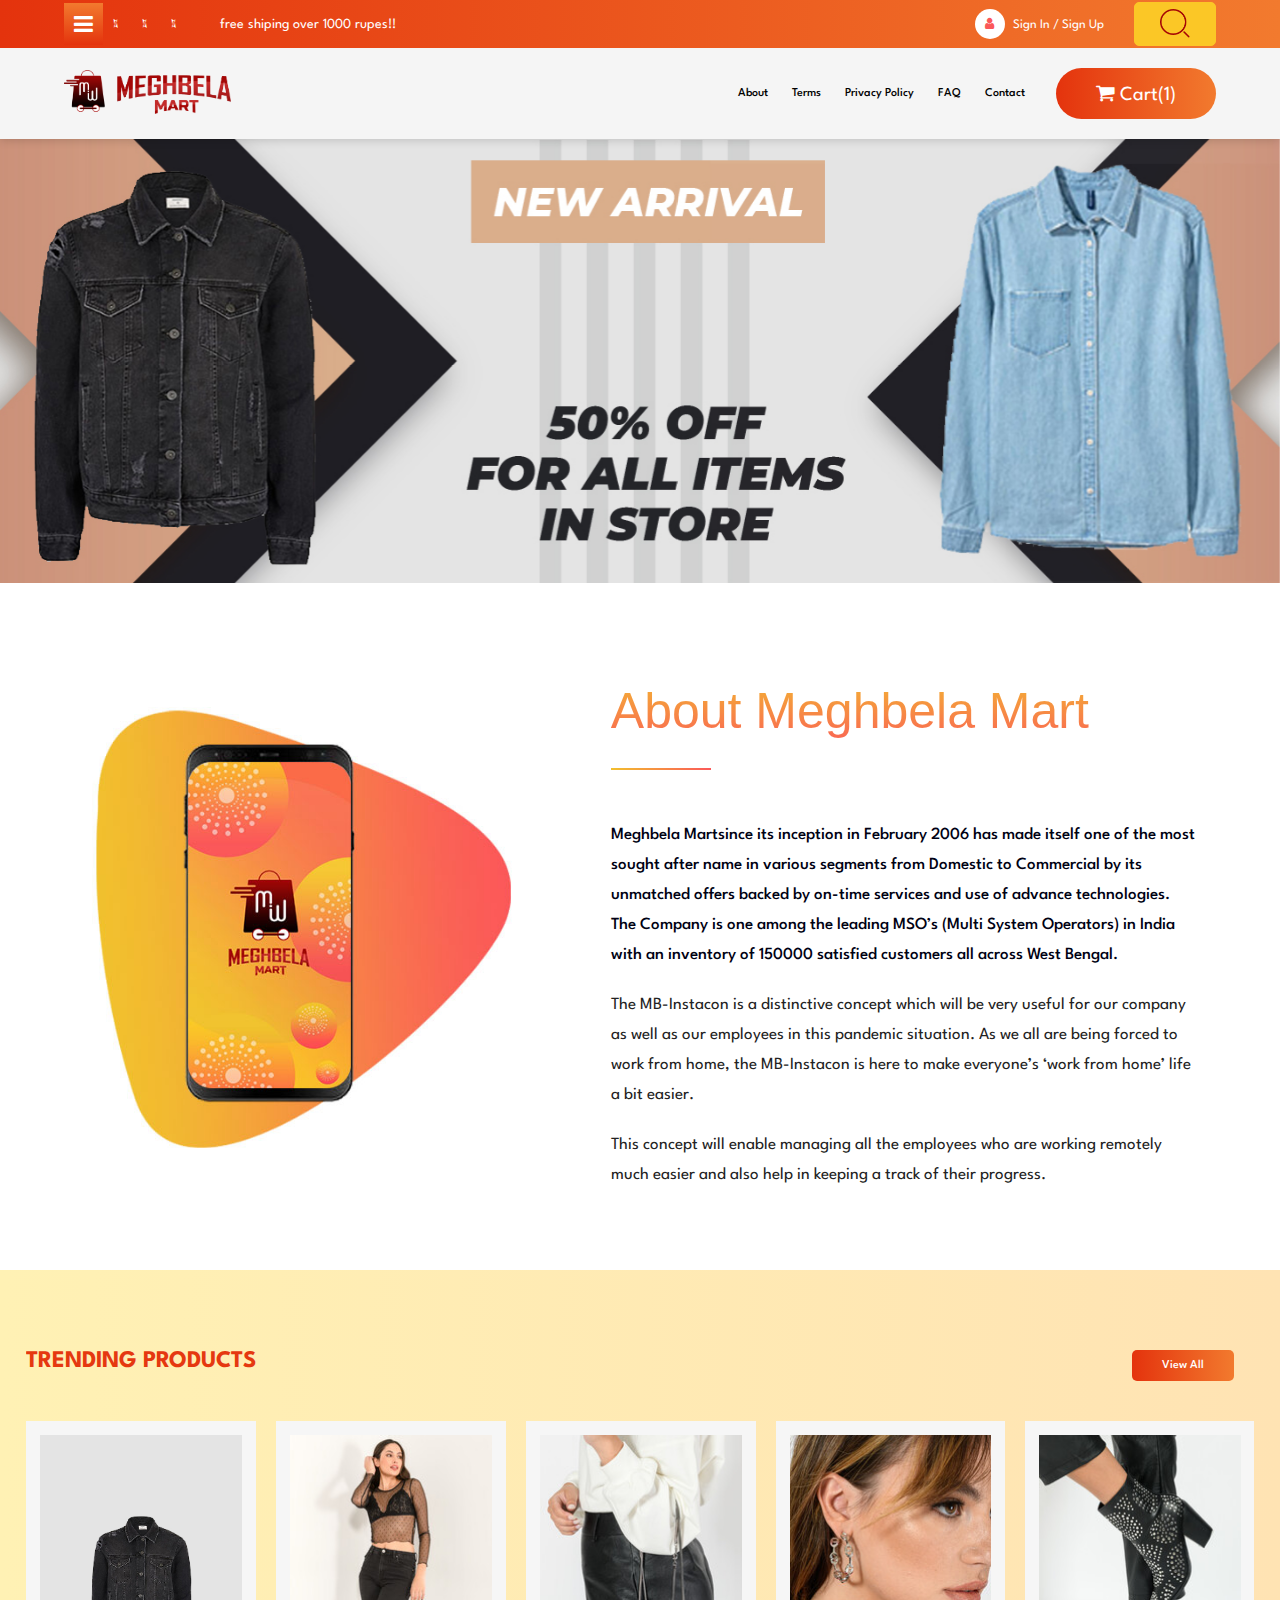
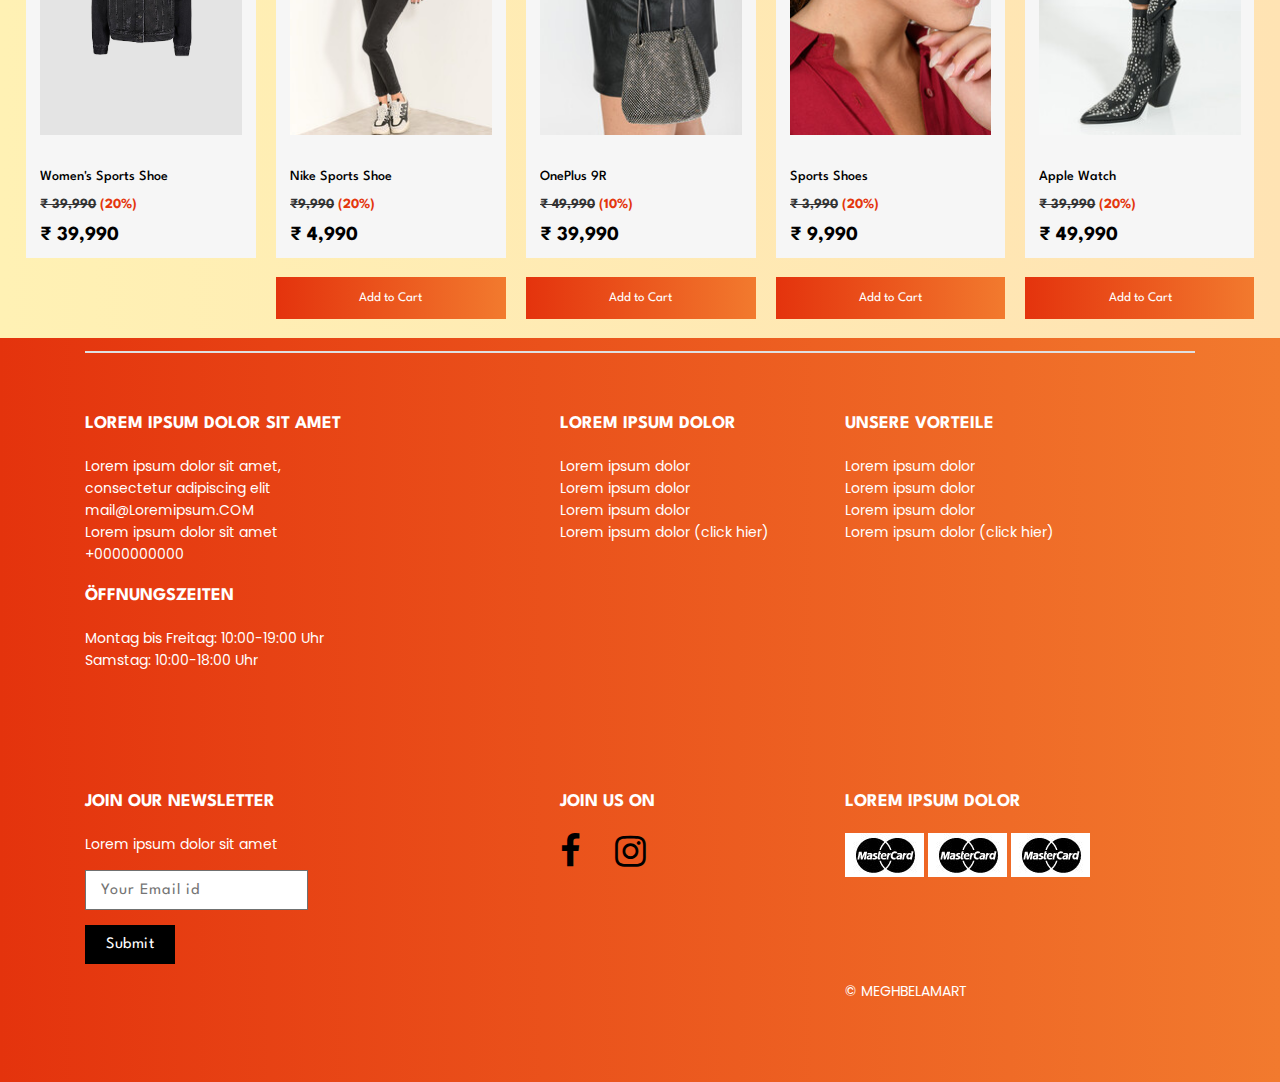
==== commit ab62ddeb: "changes50" ====
--- a/about-us.html
+++ b/about-us.html
@@ -48,6 +48,9 @@
 <div class="top-header">
   <div class="row">
     <div class="col-md-6 top-left">
+      <div id="catagories" class="catagories">
+        <a href="#"><i class="fa fa-bars"></i></a>
+      </div>
       <ul>
         <li><a href="#"><i class="fab fa-facebook-f"></i></a></li>
         <li><a href="#"><i class="fab fa-twitter"></i></a></li>
@@ -103,11 +106,8 @@
             </li>
         </ul>
       </div>
-      <div id="catagories" class="catagories">
-        <a href="#"><i class="fa fa-bars"></i></a>
-      </div>
       <div class="page-btn green">
-        <a href="cart.html"><i class="fa fa-shopping-cart"></i> Cart(1)</a>
+        <a href="product_details.html"><i class="fa fa-shopping-cart"></i> Cart(1)</a>
       </div>
     </div>
   </div>
@@ -165,7 +165,7 @@
   </section>
   <!-- About End -->
   <!-- Products listing -->
-  <section class="product-listing">
+  <section class="product-listing product-display">
     <div class="common_space">
       <div class="page-title">
         <h4>TRENDING PRODUCTS</h4>
@@ -190,9 +190,9 @@
               <!-- <div class="page-btn2 blue">
                 <a href="#">Buy Now</a>
               </div> -->
-              <div class="page-btn2 orange">
-                <a href="cart.html">Add to Cart</a>
-              </div>
+              <!-- <div class="page-btn2 orange">
+              <a href="product_details.html">Add to Cart</a>
+            </div> -->
             </div>
         </div>
         <div class="item">
@@ -212,7 +212,7 @@
               <a href="#">Buy Now</a>
             </div> -->
             <div class="page-btn2 orange">
-              <a href="cart.html">Add to Cart</a>
+              <a href="product_details.html">Add to Cart</a>
             </div>
           </div>
       </div>
@@ -234,7 +234,7 @@
             <a href="#">Buy Now</a>
           </div> -->
           <div class="page-btn2 orange">
-            <a href="cart.html">Add to Cart</a>
+            <a href="product_details.html">Add to Cart</a>
           </div>
         </div>
         </div>
@@ -256,7 +256,7 @@
           <a href="#">Buy Now</a>
         </div> -->
         <div class="page-btn2 orange">
-          <a href="cart.html">Add to Cart</a>
+          <a href="product_details.html">Add to Cart</a>
         </div>
       </div>
     </div>
@@ -279,7 +279,7 @@
         <a href="#">Buy Now</a>
       </div> -->
       <div class="page-btn2 orange">
-        <a href="cart.html">Add to Cart</a>
+        <a href="product_details.html">Add to Cart</a>
       </div>
     </div>
     </div>
@@ -293,7 +293,7 @@
 
   <section class="footer">
     <div class="container">
-        <figure class="dots text-center mt-5">
+        <figure class="dots text-center">
             <img src="image/dots.jpg" alt="">
         </figure>
         <section class="main-footer common-space">
--- a/css/style.css
+++ b/css/style.css
@@ -258,13 +258,15 @@
 
 .top-header {
   background: #000;
-  padding: 10px 5%;
+  padding: 2px 5%;
   background: -moz-linear-gradient(left, #960605 0%, #1c0000 100%);
   background: -webkit-linear-gradient(left, #e4340d 0%, #f27a2e 100%);
   background: linear-gradient(to right, #e4330d 0%, #f27a2e 100%);
   filter: progid:DXImageTransform.Microsoft.gradient(startColorstr='#960605', endColorstr='#1c0000', GradientType=1);
 }
-
+.top-left ul {
+  margin: auto 0;
+}
 ul.contactSec {
   width: 100%;
   margin: 0;
@@ -334,9 +336,10 @@
 .col-md-6.top-left p {
   color: #fff;
   font-family: 'Spartan', sans-serif;
+  margin: auto 0;
 }
 .search_form {
-  width: 15%;
+  width: 14%;
   margin-left: auto;
   float: right;
   position: relative;
@@ -527,14 +530,14 @@
   -moz-transition: all ease-in-out 0.5s;
 }
 .catagories {
-  margin: auto 0;
+  margin: auto 10px auto 0px;
 }
 .catagories a i {
   padding: 10px;
   color: #fff;
   background: -moz-linear-gradient(left, #960605 0%, #1c0000 100%);
   background: -webkit-linear-gradient(left, #e4340d 0%, #f27a2e 100%);
-  background: linear-gradient(to right, #e4330d 0%, #f27a2e 100%);
+  background: linear-gradient(to top, #e4330d 0%, #f27a2e 100%);
   filter: progid:DXImageTransform.Microsoft.gradient(startColorstr='#960605', endColorstr='#1c0000', GradientType=1);
   font-size: 22px;
 }
@@ -741,8 +744,18 @@
 .left-side-pro .item {
   width: 100%;
   height: auto;
-}
-
+  display: flex;
+  flex-wrap: wrap;
+  align-content: center;
+  text-align: center;
+}
+.submenu ul li a {
+  margin: 10px;
+  position: relative;
+  padding: 5px;
+  display: block;
+  font-size: 23px;
+}
 
 
 
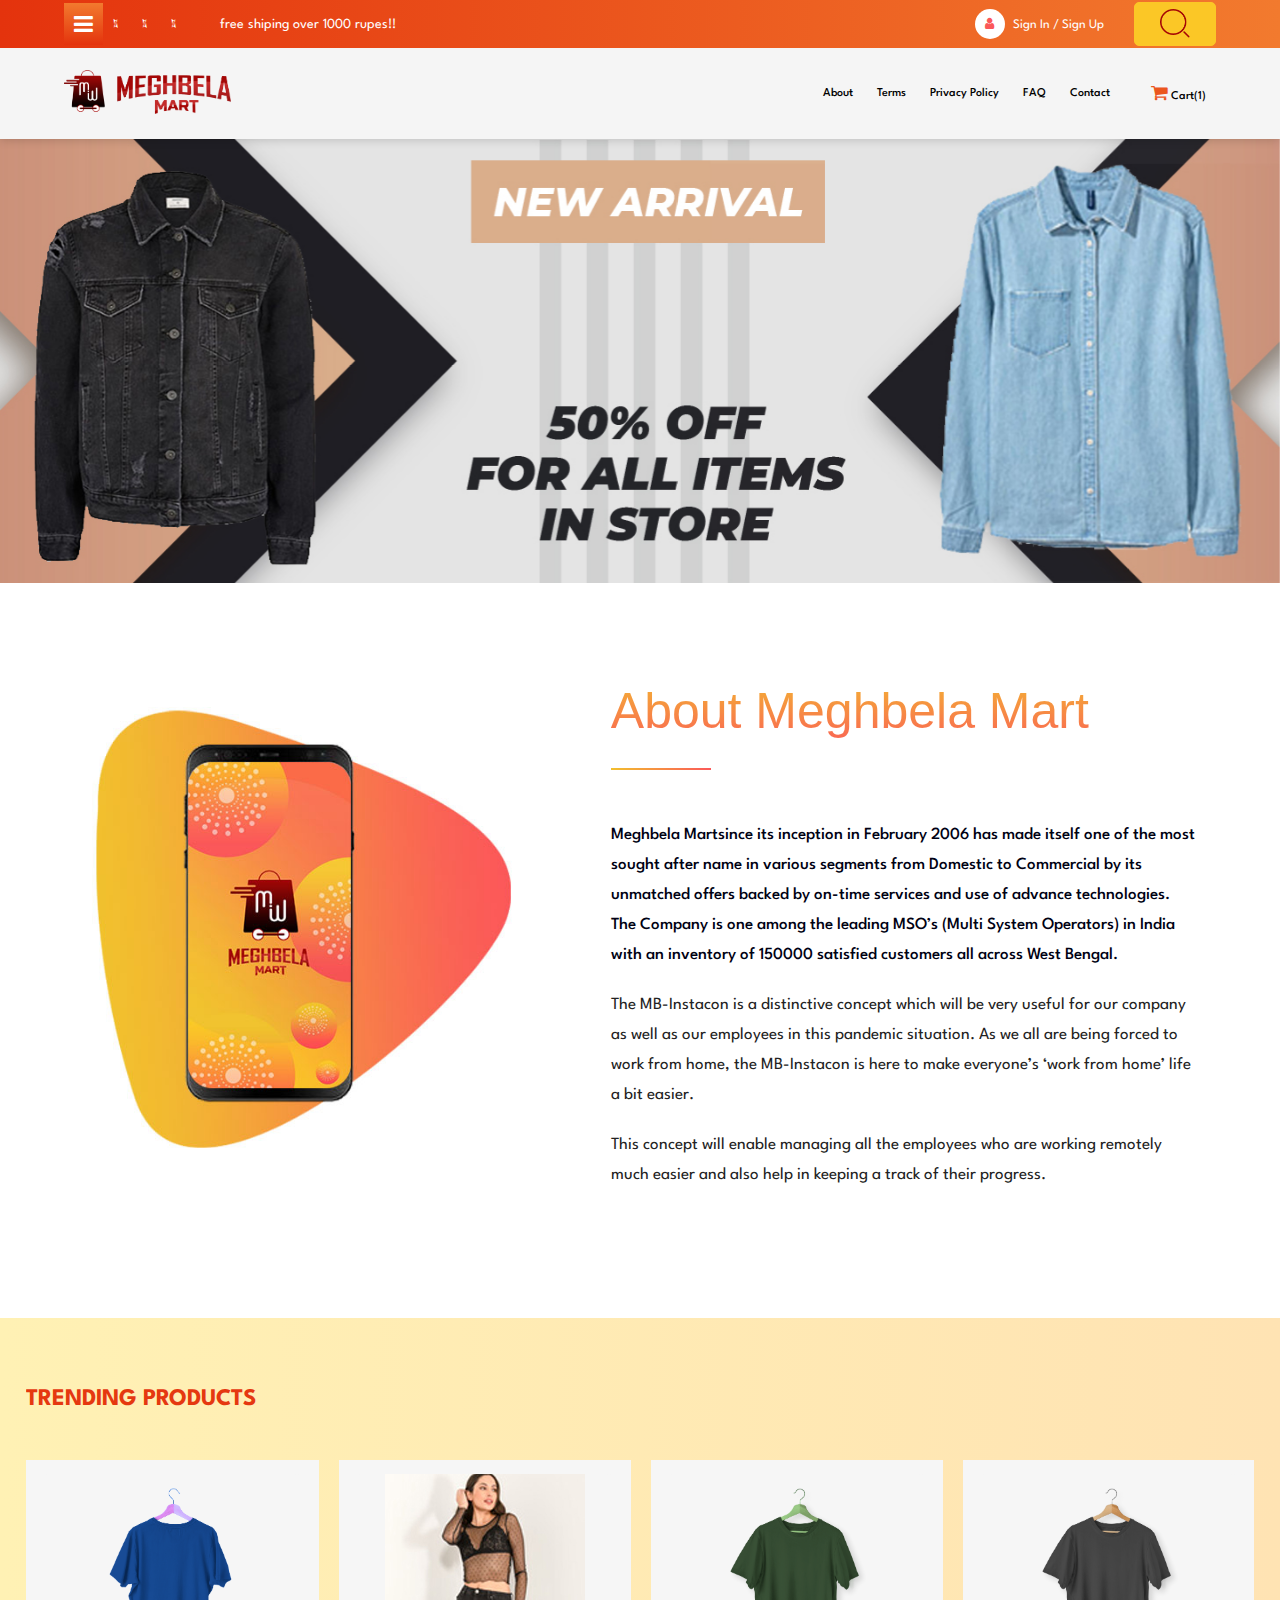
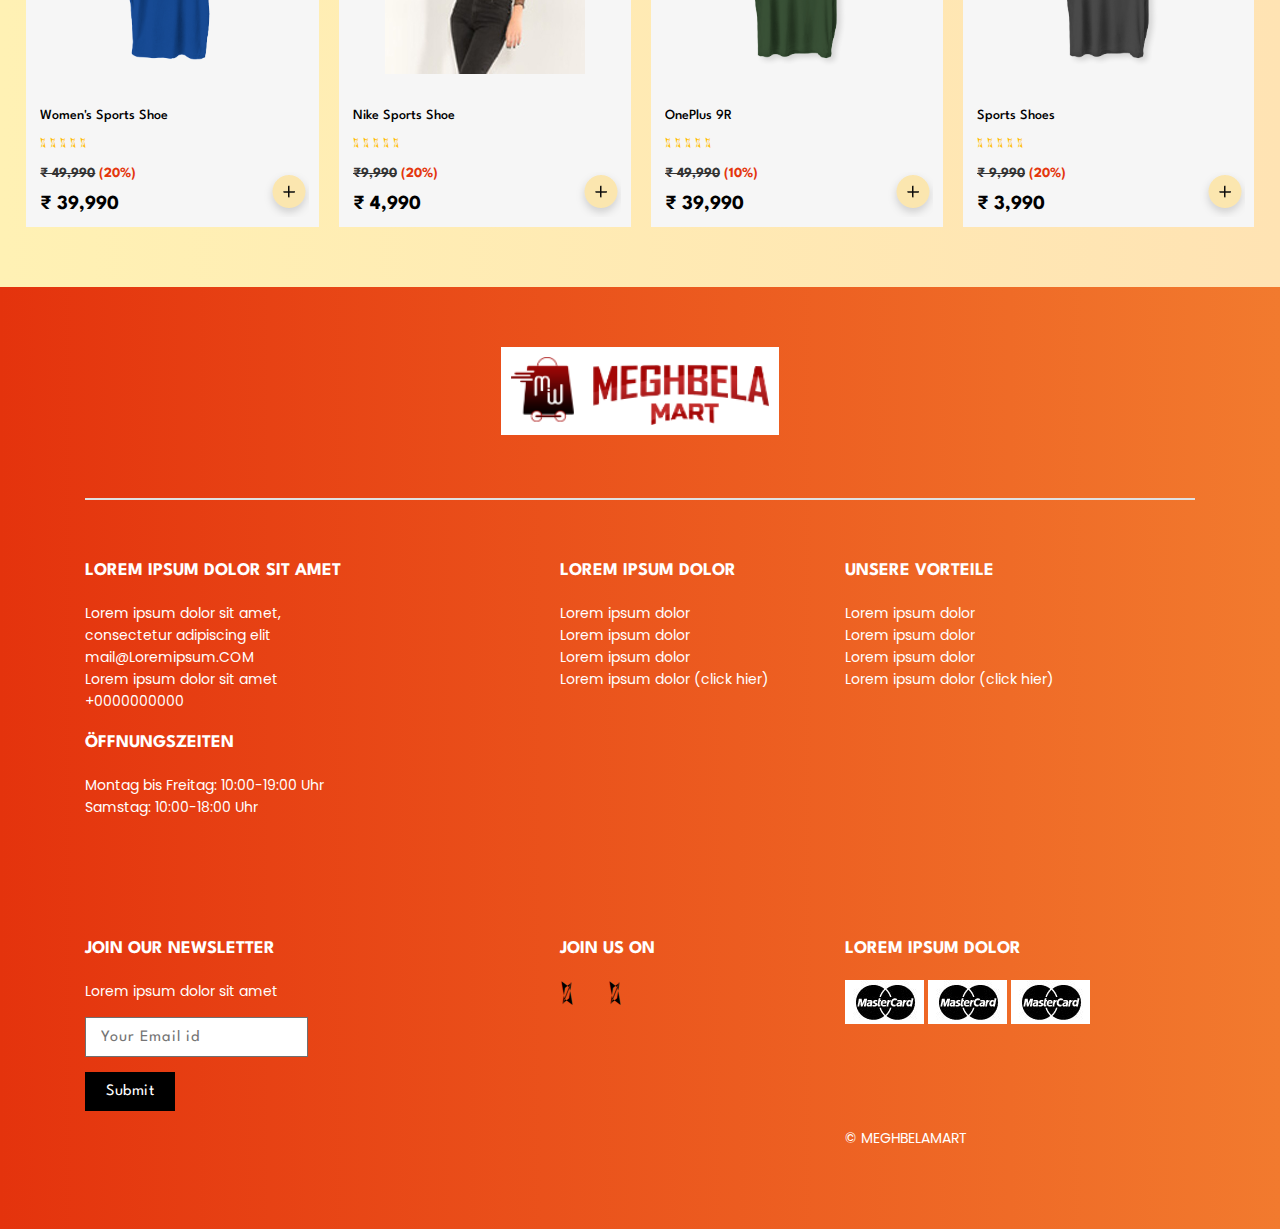
==== commit 04a9ef69: "changes55" ====
--- a/about-us.html
+++ b/about-us.html
@@ -29,90 +29,421 @@
 
  <!-- Left Catagory menu-->
 
- <div class="catagory-menu">
+ <div id="tab" class="catagory-menu">
   <ul>
-    <li><a href="#"><span><img src="images/fresh_icon.png" alt=""></span> Fresh</a></li>
-    <li><a href="#"><span><img src="images/pantry.png" alt=""></span> Pantry</a></li>
-    <li><a href="#"><span><img src="images/mobiles.png" alt=""></span> Mobiles</a></li>
-    <li><a href="#"><span><img src="images/fashion.png" alt=""></span> Fashion</a></li>
-    <li><a href="#"><span><img src="images/electronics.png" alt=""></span> Electronics</a></li>
-    <li><a href="#"><span><img src="images/applineces.png" alt=""></span> Home Appliances</a></li>
+    <li id="tab1" class="activate"><a href="#"><span><img src="images/fashion.png" alt=""></span> Fashion</a>
+      <ul id="submenu1" class="submenu">
+        <li><a href="#">Womens</a>
+        </li>
+        <li><a href="#">Mens</a>
+        </li>
+        <li><a href="#">Kids</a>
+        </li>
+      </ul>
+    </li>
+    <li id="tab2"><a href="#"><span><img src="images/mobiles.png" alt=""></span> Mobiles</a>
+      <ul id="submenu2" class="submenu">
+        <li><a href="#">Womens</a>
+        </li>
+        <li><a href="#">Mens</a>
+        </li>
+        <li><a href="#">Kids</a>
+        </li>
+      </ul>
+    </li>
+    <li id="tab3"><a href="#"><span><img src="images/electronics.png" alt=""></span> Electronics</a>
+      <div id="submenu3" class="submenu">
+        <ul>
+          <li><a href="">Womens</a>
+            <div class="sub-submenu">
+              <ul>
+                <li><a href="">Womens</a>
+                  <div class="sub-submenu">
+
+                  </div>
+                </li>
+                <li><a href="">Mens</a>
+                  <div class="sub-submenu">
+
+                  </div>
+                </li>
+                <li><a href="">Kids</a>
+                  <div class="sub-submenu">
+
+                  </div>
+                </li>
+              </ul>
+            </div>
+          </li>
+          <li><a href="">Mens</a>
+            <div class="sub-submenu">
+              <ul>
+                <li><a href="">Womens</a>
+                  <div class="sub-submenu">
+
+                  </div>
+                </li>
+                <li><a href="">Mens</a>
+                  <div class="sub-submenu">
+
+                  </div>
+                </li>
+                <li><a href="">Kids</a>
+                  <div class="sub-submenu">
+
+                  </div>
+                </li>
+              </ul>
+            </div>
+          </li>
+          <li><a href="">Kids</a>
+            <div class="sub-submenu">
+              <ul>
+                <li><a href="">Womens</a>
+                  <div class="sub-submenu">
+
+                  </div>
+                </li>
+                <li><a href="">Mens</a>
+                  <div class="sub-submenu">
+
+                  </div>
+                </li>
+                <li><a href="">Kids</a>
+                  <div class="sub-submenu">
+
+                  </div>
+                </li>
+              </ul>
+            </div>
+          </li>
+        </ul>
+      </div>
+    </li>
+    <li id="tab4"><a href="#"><span><img src="images/applineces.png" alt=""></span> Home Appliances</a>
+      <div id="submenu4" class="submenu">
+        <ul>
+          <li><a href="">Womens</a>
+            <div class="sub-submenu">
+              <ul>
+                <li><a href="">Womens</a>
+                  <div class="sub-submenu">
+
+                  </div>
+                </li>
+                <li><a href="">Mens</a>
+                  <div class="sub-submenu">
+
+                  </div>
+                </li>
+                <li><a href="">Kids</a>
+                  <div class="sub-submenu">
+
+                  </div>
+                </li>
+              </ul>
+            </div>
+          </li>
+          <li><a href="">Mens</a>
+            <div class="sub-submenu">
+              <ul>
+                <li><a href="">Womens</a>
+                  <div class="sub-submenu">
+
+                  </div>
+                </li>
+                <li><a href="">Mens</a>
+                  <div class="sub-submenu">
+
+                  </div>
+                </li>
+                <li><a href="">Kids</a>
+                  <div class="sub-submenu">
+
+                  </div>
+                </li>
+              </ul>
+            </div>
+          </li>
+          <li><a href="">Kids</a>
+            <div class="sub-submenu">
+              <ul>
+                <li><a href="">Womens</a>
+                  <div class="sub-submenu">
+
+                  </div>
+                </li>
+                <li><a href="">Mens</a>
+                  <div class="sub-submenu">
+
+                  </div>
+                </li>
+                <li><a href="">Kids</a>
+                  <div class="sub-submenu">
+
+                  </div>
+                </li>
+              </ul>
+            </div>
+          </li>
+        </ul>
+      </div>
+    </li>
+    <li id="tab5"><a href="#"><span><img src="images/fresh_icon.png" alt=""></span> Fresh</a>
+      <div id="submenu5" class="submenu">
+        <ul>
+          <li><a href="">Womens</a>
+            <div class="sub-submenu">
+              <ul>
+                <li><a href="">Womens</a>
+                  <div class="sub-submenu">
+
+                  </div>
+                </li>
+                <li><a href="">Mens</a>
+                  <div class="sub-submenu">
+
+                  </div>
+                </li>
+                <li><a href="">Kids</a>
+                  <div class="sub-submenu">
+
+                  </div>
+                </li>
+              </ul>
+            </div>
+          </li>
+          <li><a href="">Mens</a>
+            <div class="sub-submenu">
+              <ul>
+                <li><a href="">Womens</a>
+                  <div class="sub-submenu">
+
+                  </div>
+                </li>
+                <li><a href="">Mens</a>
+                  <div class="sub-submenu">
+
+                  </div>
+                </li>
+                <li><a href="">Kids</a>
+                  <div class="sub-submenu">
+
+                  </div>
+                </li>
+              </ul>
+            </div>
+          </li>
+          <li><a href="">Kids</a>
+            <div class="sub-submenu">
+              <ul>
+                <li><a href="">Womens</a>
+                  <div class="sub-submenu">
+
+                  </div>
+                </li>
+                <li><a href="">Mens</a>
+                  <div class="sub-submenu">
+
+                  </div>
+                </li>
+                <li><a href="">Kids</a>
+                  <div class="sub-submenu">
+
+                  </div>
+                </li>
+              </ul>
+            </div>
+          </li>
+        </ul>
+      </div>
+    </li>
+    <li id="tab6"><a href="#"><span><img src="images/pantry.png" alt=""></span> Pantry</a>
+      <div id="submenu6" class="submenu">
+        <ul>
+          <li><a href="">Womens</a>
+            <div class="sub-submenu">
+              <ul>
+                <li><a href="">Womens</a>
+                  <div class="sub-submenu">
+
+                  </div>
+                </li>
+                <li><a href="">Mens</a>
+                  <div class="sub-submenu">
+
+                  </div>
+                </li>
+                <li><a href="">Kids</a>
+                  <div class="sub-submenu">
+
+                  </div>
+                </li>
+              </ul>
+            </div>
+          </li>
+          <li><a href="">Mens</a>
+            <div class="sub-submenu">
+              <ul>
+                <li><a href="">Womens</a>
+                  <div class="sub-submenu">
+
+                  </div>
+                </li>
+                <li><a href="">Mens</a>
+                  <div class="sub-submenu">
+
+                  </div>
+                </li>
+                <li><a href="">Kids</a>
+                  <div class="sub-submenu">
+
+                  </div>
+                </li>
+              </ul>
+            </div>
+          </li>
+          <li><a href="">Kids</a>
+            <div class="sub-submenu">
+              <ul>
+                <li><a href="">Womens</a>
+                  <div class="sub-submenu">
+
+                  </div>
+                </li>
+                <li><a href="">Mens</a>
+                  <div class="sub-submenu">
+
+                  </div>
+                </li>
+                <li><a href="">Kids</a>
+                  <div class="sub-submenu">
+
+                  </div>
+                </li>
+              </ul>
+            </div>
+          </li>
+        </ul>
+      </div>
+    </li>
   </ul>
+  <!-- <ul id="cat-manu" class="">
+    <li class=""><a>MEN</a>
+      <ul class="submenu">
+        <li><a href="products.html"><strong>T-Shirts</strong></a></li>
+        <li><a href="products.html">Casual T-Shirts</a></li>
+        <li><a href="products.html">Formal T-Shirts</a></li>
+      </ul>
+      <ul>
+        <li><a href="products.html"><strong>Shirts</strong></a></li>
+        <li><a href="products.html">Casual Shirts</a></li>
+        <li><a href="products.html">Formal Shirts</a></li>
+      </ul>
+    </li>
+    <li class=""><a> WOMEN </a>
+      <ul class="submenu">
+        <li><a href="products.html"><strong>Tops</strong></a></li>
+        <li><a href="products.html">Casual Tops</a></li>
+        <li><a href="products.html">Formal Tops</a></li>
+      </ul>
+      <ul>
+        <li><a href="products.html"><strong>Dresses</strong></a></li>
+        <li><a href="products.html">Casual Dresses</a></li>
+        <li><a href="products.html">Formal Dresses</a></li>
+      </ul>
+    </li>
+    <li class="#"><a>KIDS</a>
+      <ul class="submenu">
+        <li><a href="products.html"><strong>T-Shirts</strong></a></li>
+        <li><a href="products.html">Casual T-Shirts</a></li>
+        <li><a href="products.html">Formal T-Shirts</a></li>
+      </ul>
+      <ul>
+        <li><a href="products.html"><strong>Shirts</strong></a></li>
+        <li><a href="products.html">>Casual Shirts</a></li>
+        <li><a href="products.html">Formal Shirts</a></li>
+      </ul>
+    </li>
+  </ul> -->
+  <div class="cross">
+    <i class="far fa-times-circle"></i>
+  </div>
 </div>
 
 <!-- Left Catagory menu end -->
 
 <!-- Header -->
 <div class="header sticky-top">
-<!-- Top Header -->
-<div class="top-header">
-  <div class="row">
-    <div class="col-md-6 top-left">
-      <div id="catagories" class="catagories">
-        <a href="#"><i class="fa fa-bars"></i></a>
-      </div>
-      <ul>
-        <li><a href="#"><i class="fab fa-facebook-f"></i></a></li>
-        <li><a href="#"><i class="fab fa-twitter"></i></a></li>
-        <li><a href="#"><i class="fab fa-instagram"></i></a></li>
-        <li><a href="#"><i class="fab fa-linkedin-in"></i></a></li>
-      </ul>
-      <p>free shiping over 1000 rupes!!</p>
-    </div>
-    <div class="col-md-6 top-right">
-      <div class="user-login">
+  <!-- Top Header -->
+  <div class="top-header">
+    <div class="row">
+      <div class="col-md-6 top-left">
+        <div id="catagories" class="catagories">
+          <a href="javascript:void(0)"><i class="fa fa-bars"></i></a>
+        </div>
         <ul>
-          <li class="signin"><a href="login-page.html"><i class="fa fa-user"></i> Sign In / Sign Up</a></li>
+          <li><a href="#"><i class="fab fa-facebook-f"></i></a></li>
+          <li><a href="#"><i class="fab fa-twitter"></i></a></li>
+          <li><a href="#"><i class="fab fa-instagram"></i></a></li>
+          <li><a href="#"><i class="fab fa-linkedin-in"></i></a></li>
         </ul>
-      </div>
-      <div class="search_form">
-        <form action="#">
-          <input class="search_filed" type="text" placeholder="Search Products & Brands">
-          <input class="search_btn" type="submit" value="Search">
-        </form>
+        <p>free shiping over 1000 rupes!!</p>
+      </div>
+      <div class="col-md-6 top-right">
+        <div class="user-login">
+          <ul>
+            <li class="signin"><a href="login-page.html"><i class="fa fa-user"></i> Sign In / Sign Up</a></li>
+          </ul>
+        </div>
+        <div class="search_form">
+          <form action="#">
+            <input class="search_filed" type="text" placeholder="Search Products & Brands">
+            <input class="search_btn" type="submit" value="Search">
+          </form>
+        </div>
       </div>
     </div>
   </div>
-</div>
-<!-- End -->
-<!-- mid Header -->
-<div class="mid-header">
-  <div class="row">
-    <div class="col-md-2 mid-left">
-      <a href="index.html"><img src="images/logo.png" alt=""></a>
-    </div>
-    <div class="col-md-10 mid-right">
-      <div class="menu">
-        <ul class="menu-nav">
+  <!-- End -->
+  <!-- mid Header -->
+  <div class="mid-header">
+    <div class="row">
+      <div class="col-md-2 mid-left">
+        <a href="index.html"><img src="images/logo.png" alt=""></a>
+      </div>
+      <div class="col-md-10 mid-right">
+        <div class="menu">
+          <ul class="menu-nav">
             <li>
-                <a href="about-us.html">About</a>
+              <a href="about-us.html">About</a>
             </li>
             <li>
-                <a href="condition.html">Terms</a>
-                <ul>
-                  <li><a href="#">Demo</a></li>
-                  <li><a href="#">Demo</a></li>
-                  <li><a href="#">Demo</a></li>
+              <a href="condition.html">Terms</a>
+              <ul>
+                <li><a href="#">Demo</a></li>
+                <li><a href="#">Demo</a></li>
+                <li><a href="#">Demo</a></li>
               </ul>
             </li>
             <li>
-                <a href="policy.html">Privacy Policy</a>
+              <a href="policy.html">Privacy Policy</a>
             </li>
             <li>
-                <a href="faqs.html">FAQ</a>
+              <a href="faqs.html">FAQ</a>
             </li>
             <li>
-                <a href="contact-us.html">Contact</a>
+              <a href="contact-us.html">Contact</a>
             </li>
-        </ul>
-      </div>
-      <div class="page-btn green">
-        <a href="product_details.html"><i class="fa fa-shopping-cart"></i> Cart(1)</a>
+          </ul>
+        </div>
+        <div class="page-btn">
+          <a href="cart.html"><i class="fa fa-shopping-cart"></i> Cart(1)</a>
+        </div>
       </div>
     </div>
   </div>
-</div>
-<!-- mid-header End -->
+  <!-- mid-header End -->
 </div>
 <!-- Header End -->
 <!-- Banner -->
@@ -164,192 +495,318 @@
     </div>
   </section>
   <!-- About End -->
-  <!-- Products listing -->
-  <section class="product-listing product-display">
+  
+  <!-- side banner and Products -->
+  <section class="product-display common-space mt-5">
     <div class="common_space">
-      <div class="page-title">
-        <h4>TRENDING PRODUCTS</h4>
-      <h5><a href="#">View All</a></h5>
-      </div>
-      <div id="trending-product" class="product-slider owl-carousel owl-theme">
-    
-        <div class="item">
-            <div class="product-descrp">
-              <div class="pro-image coleql_height">
-                <img src="images/15a.jpg" alt="">
-              </div>
-              <div class="wishlist"></div>
-              <div class="pro-details text-center">
-                <p>Women's Sports 
-                  Shoe</p>
-                <h5><del>₹ 39,990</del> <span>(20%)</span></h5>
-                <h4>₹ 39,990</h4>
-              </div>
-            </div>
-            <div class="hover-box">
-              <!-- <div class="page-btn2 blue">
+      <div class="row">
+        <div class="col-md-12">
+          <div class="page-title">
+            <h4>TRENDING PRODUCTS</h4>
+          </div>
+          <div id="trending-product" class="owl-carousel owl-theme side-slider">
+
+            <div class="item">
+              <div class="product-descrp">
+                <a href="product_details.html">
+                  <div class="pro-image coleql_height">
+                    <img src="images/13a_blue_back.png" alt="">
+                  </div>
+                  <div class="wishlist"></div>
+                  <div class="pro-details text-center">
+                    <p>Women's Sports
+                      Shoe</p>
+                    <ul class="rating">
+                      <li>
+                        <i class="fas fa-star fa-sm"></i>
+                      </li>
+                      <li>
+                        <i class="fas fa-star fa-sm"></i>
+                      </li>
+                      <li>
+                        <i class="fas fa-star fa-sm"></i>
+                      </li>
+                      <li>
+                        <i class="fas fa-star fa-sm"></i>
+                      </li>
+                      <li>
+                        <i class="far fa-star fa-sm"></i>
+                      </li>
+                    </ul>
+                    <h5><del>₹ 49,990</del> <span>(20%)</span></h5>
+                    <h4>₹ 39,990</h4>
+                  </div>
+                </a>
+              </div>
+              <div class="cart-btn">
+                <a href="#">
+                </a>
+              </div>
+              <!-- <div class="hover-box">
+                <div class="page-btn2 blue">
+                  <a href="#">Buy Now</a>
+                </div>
+                <div class="page-btn2 orange">
+                  <a href="product_details.html">Add to Cart</a>
+                </div>
+              </div> -->
+            </div>
+            <div class="item">
+              <div class="product-descrp">
+                <a href="product_details.html">
+                  <div class="pro-image coleql_height">
+                    <img src="images/16a.jpg" alt="">
+                  </div>
+                  <div class="wishlist"></div>
+                  <div class="pro-details text-center">
+                    <p>Nike Sports Shoe</p>
+                    <ul class="rating">
+                      <li>
+                        <i class="fas fa-star fa-sm"></i>
+                      </li>
+                      <li>
+                        <i class="fas fa-star fa-sm"></i>
+                      </li>
+                      <li>
+                        <i class="fas fa-star fa-sm"></i>
+                      </li>
+                      <li>
+                        <i class="fas fa-star fa-sm"></i>
+                      </li>
+                      <li>
+                        <i class="far fa-star fa-sm"></i>
+                      </li>
+                    </ul>
+                    <h5><del>₹9,990</del> <span>(20%)</span></h5>
+                    <h4>₹ 4,990</h4>
+                  </div>
+                </a>
+              </div>
+              <div class="cart-btn">
+                <a href="#">
+                </a>
+              </div>
+              <!-- <div class="hover-box">
+              <div class="page-btn2 blue">
                 <a href="#">Buy Now</a>
-              </div> -->
-              <!-- <div class="page-btn2 orange">
+              </div>
+              <div class="page-btn2 orange">
               <a href="product_details.html">Add to Cart</a>
+            </div>
             </div> -->
             </div>
-        </div>
-        <div class="item">
-          <div class="product-descrp">
-            <div class="pro-image coleql_height">
-              <img src="images/16a.jpg" alt="">
-            </div>
-            <div class="wishlist"></div>
-            <div class="pro-details text-center">
-              <p>Nike Sports Shoe</p>
-              <h5><del>₹9,990</del> <span>(20%)</span></h5>
-              <h4>₹ 4,990</h4>
-            </div>
-          </div>
-          <div class="hover-box">
-            <!-- <div class="page-btn2 blue">
+
+            <div class="item">
+              <div class="product-descrp">
+                <a href="product_details.html">
+                <div class="pro-image coleql_height">
+                  <img src="images/14a_darkgreen_front.png" alt="">
+                </div>
+                <div class="wishlist"></div>
+                <div class="pro-details text-center">
+                  <p>OnePlus 9R</p>
+                  <ul class="rating">
+                    <li>
+                      <i class="fas fa-star fa-sm"></i>
+                    </li>
+                    <li>
+                      <i class="fas fa-star fa-sm"></i>
+                    </li>
+                    <li>
+                      <i class="fas fa-star fa-sm"></i>
+                    </li>
+                    <li>
+                      <i class="fas fa-star fa-sm"></i>
+                    </li>
+                    <li>
+                      <i class="far fa-star fa-sm"></i>
+                    </li>
+                  </ul>
+                  <h5><del>₹ 49,990</del> <span>(10%)</span></h5>
+                  <h4>₹ 39,990</h4>
+                </div>
+              </a>
+              </div>
+              <div class="cart-btn">
+                <a href="#">
+                </a>
+              </div>
+              <!-- <div class="hover-box">
+            <div class="page-btn2 blue">
               <a href="#">Buy Now</a>
-            </div> -->
+            </div>
             <div class="page-btn2 orange">
               <a href="product_details.html">Add to Cart</a>
             </div>
-          </div>
-      </div>
-    
-      <div class="item">
-        <div class="product-descrp">
-          <div class="pro-image coleql_height">
-            <img src="images/17a.jpg" alt="">
-          </div>
-          <div class="wishlist"></div>
-          <div class="pro-details text-center">
-            <p>OnePlus 9R</p>
-            <h5><del>₹ 49,990</del> <span>(10%)</span></h5>
-            <h4>₹ 39,990</h4>
-          </div>
-        </div>
-        <div class="hover-box">
-          <!-- <div class="page-btn2 blue">
+          </div> -->
+            </div>
+
+            <div class="item">
+              <div class="product-descrp">
+                <a href="product_details.html">
+                  <div class="pro-image coleql_height">
+                    <img src="images/12a.png" alt="">
+                  </div>
+                  <div class="wishlist"></div>
+                  <div class="pro-details text-center">
+                    <p>Sports Shoes</p>
+                    <ul class="rating">
+                      <li>
+                        <i class="fas fa-star fa-sm"></i>
+                      </li>
+                      <li>
+                        <i class="fas fa-star fa-sm"></i>
+                      </li>
+                      <li>
+                        <i class="fas fa-star fa-sm"></i>
+                      </li>
+                      <li>
+                        <i class="fas fa-star fa-sm"></i>
+                      </li>
+                      <li>
+                        <i class="far fa-star fa-sm"></i>
+                      </li>
+                    </ul>
+                    <h5><del>₹ 9,990</del> <span>(20%)</span></h5>
+                    <h4>₹ 3,990</h4>
+                  </div>
+                </a>
+              </div>
+              <div class="cart-btn">
+                <a href="#">
+                </a>
+              </div>
+              <!-- <div class="hover-box">
+          <div class="page-btn2 blue">
             <a href="#">Buy Now</a>
           </div> -->
-          <div class="page-btn2 orange">
+              <!-- <div class="page-btn2 orange">
             <a href="product_details.html">Add to Cart</a>
           </div>
-        </div>
-        </div>
-      
-    <div class="item">
-      <div class="product-descrp">
-        <div class="pro-image coleql_height">
-          <img src="images/18a.jpg" alt="">
-        </div>
-        <div class="wishlist"></div>
-        <div class="pro-details text-center">
-          <p>Sports Shoes</p>
-          <h5><del>₹ 3,990</del> <span>(20%)</span></h5>
-          <h4>₹ 9,990</h4>
-        </div>
-      </div>
-      <div class="hover-box">
-        <!-- <div class="page-btn2 blue">
+        </div> -->
+            </div>
+
+
+            <div class="item">
+              <div class="product-descrp">
+                <a href="product_details.html">
+                  <div class="pro-image coleql_height">
+                    <img src="images/14a_darkgreen_front.png" alt="">
+                  </div>
+                  <div class="wishlist"></div>
+                  <div class="pro-details text-center">
+                    <p>Apple Watch</p>
+                    <ul class="rating">
+                      <li>
+                        <i class="fas fa-star fa-sm"></i>
+                      </li>
+                      <li>
+                        <i class="fas fa-star fa-sm"></i>
+                      </li>
+                      <li>
+                        <i class="fas fa-star fa-sm"></i>
+                      </li>
+                      <li>
+                        <i class="fas fa-star fa-sm"></i>
+                      </li>
+                      <li>
+                        <i class="far fa-star fa-sm"></i>
+                      </li>
+                    </ul>
+                    <h5><del>₹ 49,990</del> <span>(20%)</span></h5>
+                    <h4>₹ 39,990</h4>
+                  </div>
+                </a>
+              </div>
+              <div class="cart-btn">
+                <a href="#">
+                </a>
+              </div>
+              <!-- <div class="hover-box">
+        <div class="page-btn2 blue">
           <a href="#">Buy Now</a>
-        </div> -->
+        </div>
         <div class="page-btn2 orange">
           <a href="product_details.html">Add to Cart</a>
         </div>
-      </div>
-    </div>
-    
-    
-    <div class="item">
-    <div class="product-descrp">
-      <div class="pro-image coleql_height">
-        <img src="images/19a.jpg" alt="">
-      </div>
-      <div class="wishlist"></div>
-      <div class="pro-details text-center">
-        <p>Apple Watch</p>
-        <h5><del>₹ 39,990</del> <span>(20%)</span></h5>
-        <h4>₹ 49,990</h4>
-      </div>
-    </div>
-    <div class="hover-box">
-      <!-- <div class="page-btn2 blue">
-        <a href="#">Buy Now</a>
       </div> -->
-      <div class="page-btn2 orange">
-        <a href="product_details.html">Add to Cart</a>
-      </div>
-    </div>
-    </div>
+            </div>
+
+
+
+          </div>
+          <!-- <div class="page-jump-btn">
+            <a href="#">View All</a>
+          </div> -->
+        </div>
       </div>
     </div>
   </section>
-  
-  <!-- Products listing end -->
+  <!-- side banner and Products End -->
   
   <!-- Footer -->
 
   <section class="footer">
     <div class="container">
-        <figure class="dots text-center">
-            <img src="image/dots.jpg" alt="">
-        </figure>
-        <section class="main-footer common-space">
-            <div class="row">
-                <div class="col-md-5 each-footer">
-                    <h4>Lorem ipsum dolor sit amet</h4>
-                    <p><a href="#">Lorem ipsum dolor sit amet,<br> consectetur adipiscing elit</a></p>
-                    <p><a href="mailto:mail@goschuhe.de">mail@Loremipsum.COM</a></p>
-                    <p><a href="tel:+0000000000">Lorem ipsum dolor sit amet<br>+0000000000</a></p>
-                    <h4>Öffnungszeiten</h4>
-                    <p>Montag bis Freitag: 10:00-19:00 Uhr <br>Samstag: 10:00-18:00 Uhr</p>
-                </div>
-                <div class="col-md-3 each-footer">
-                    <h4>Lorem ipsum dolor</h4>
-                    <p>Lorem ipsum dolor</p>
-                    <p>Lorem ipsum dolor</p>
-                    <p>Lorem ipsum dolor</p>
-                    <p>Lorem ipsum dolor <a href="#">(click hier)</a></p>
-                </div>
-                <div class="col-md-4 each-footer">
-                    <h4>UNSERE VORTEILE</h4>
-                    <p>Lorem ipsum dolor</p>
-                    <p>Lorem ipsum dolor</p>
-                    <p>Lorem ipsum dolor</p>
-                    <p>Lorem ipsum dolor <a href="#">(click hier)</a></p>
-                </div>
-                <div class="col-md-5 each-footer top-space">
-                    <h4>JOIN OUR NEWSLETTER</h4>
-                    <p>Lorem ipsum dolor sit amet</p>
-                    <form>
-                        <input type="text" placeholder="Your Email id">
-                        <input type="submit" value="Submit">
-                    </form>
-                </div>
-                <div class="col-md-3 each-footer top-space">
-                    <h4>JOIN US ON</h4>
-                    <ul>
-                        <li><a href="#"><i class="fa fa-facebook-f"></i></a></li>
-                        <li><a href="#"><i class="fa fa-instagram"></i></a></li>
-                    </ul>
-                </div>
-                <div class="col-md-4 each-footer top-space">
-                    <h4>Lorem ipsum dolor</h4>
-                    <ul>
-                        <li><a href="#"><img src="images/mastercard.jpg" alt=""></a></li>
-                        <li><a href="#"><img src="images/mastercard.jpg" alt=""></a></li>
-                        <li><a href="#"><img src="images/mastercard.jpg" alt=""></a></li>
-                    </ul>
-                    <p class="copy-right">© MEGHBELAMART</p>
-                </div>
-            </div>
-        </section>
+      <figure class="logo text-center">
+        <a href="index.html">
+          <img src="images/logo.png" alt="">
+        </a>
+      </figure>
+      <section class="main-footer common-space">
+        <div class="row">
+          <div class="col-md-5 each-footer">
+            <h4>Lorem ipsum dolor sit amet</h4>
+            <p><a href="#">Lorem ipsum dolor sit amet,<br> consectetur adipiscing elit</a></p>
+            <p><a href="mailto:mail@goschuhe.de">mail@Loremipsum.COM</a></p>
+            <p><a href="tel:+0000000000">Lorem ipsum dolor sit amet<br>+0000000000</a></p>
+            <h4>Öffnungszeiten</h4>
+            <p>Montag bis Freitag: 10:00-19:00 Uhr <br>Samstag: 10:00-18:00 Uhr</p>
+          </div>
+          <div class="col-md-3 each-footer">
+            <h4>Lorem ipsum dolor</h4>
+            <p>Lorem ipsum dolor</p>
+            <p>Lorem ipsum dolor</p>
+            <p>Lorem ipsum dolor</p>
+            <p>Lorem ipsum dolor <a href="#">(click hier)</a></p>
+          </div>
+          <div class="col-md-4 each-footer">
+            <h4>UNSERE VORTEILE</h4>
+            <p>Lorem ipsum dolor</p>
+            <p>Lorem ipsum dolor</p>
+            <p>Lorem ipsum dolor</p>
+            <p>Lorem ipsum dolor <a href="#">(click hier)</a></p>
+          </div>
+          <div class="col-md-5 each-footer top-space">
+            <h4>JOIN OUR NEWSLETTER</h4>
+            <p>Lorem ipsum dolor sit amet</p>
+            <form>
+              <input type="text" placeholder="Your Email id">
+              <input type="submit" value="Submit">
+            </form>
+          </div>
+          <div class="col-md-3 each-footer top-space">
+            <h4>JOIN US ON</h4>
+            <ul>
+              <li><a href="#"><i class="fab fa-facebook-f"></i></a></li>
+              <li><a href="#"><i class="fab fa-instagram"></i></a></li>
+            </ul>
+          </div>
+          <div class="col-md-4 each-footer top-space">
+            <h4>Lorem ipsum dolor</h4>
+            <ul>
+              <li><a href="#"><img src="images/mastercard.jpg" alt=""></a></li>
+              <li><a href="#"><img src="images/mastercard.jpg" alt=""></a></li>
+              <li><a href="#"><img src="images/mastercard.jpg" alt=""></a></li>
+            </ul>
+            <p class="copy-right">© MEGHBELAMART</p>
+          </div>
+        </div>
+      </section>
     </div>
-</section>
-
-<!-- Footer End -->
+  </section>
+
+  <!-- Footer End -->
 
   <!--scroll-to-top-->
   <div class="back-top"><a href="#0" class="cd-top cd-is-visible cd-fade-out">Top</a></div>
--- a/css/style.css
+++ b/css/style.css
@@ -208,7 +208,7 @@
 }
 
 .common-space {
-  padding-top: 80px;
+  padding-top: 50px;
   /* padding-bottom: 80px; */
 }
 .cd-top.cd-fade-out {
@@ -372,6 +372,7 @@
   position: absolute;
   right: 0;
   top: 0;
+  cursor: pointer;
 }
 
 .page-btn a {
@@ -529,41 +530,29 @@
   -webkit-transition: all ease-in-out 0.5s;
   -moz-transition: all ease-in-out 0.5s;
 }
-.catagories {
-  margin: auto 10px auto 0px;
-}
-.catagories a i {
-  padding: 10px;
-  color: #fff;
-  background: -moz-linear-gradient(left, #960605 0%, #1c0000 100%);
-  background: -webkit-linear-gradient(left, #e4340d 0%, #f27a2e 100%);
-  background: linear-gradient(to top, #e4330d 0%, #f27a2e 100%);
-  filter: progid:DXImageTransform.Microsoft.gradient(startColorstr='#960605', endColorstr='#1c0000', GradientType=1);
-  font-size: 22px;
-}
-.catagory-menu ul li a img {
-  width: 15%;
-  margin-right: 10px;
-  vertical-align: middle;
-  margin-bottom: 5px;
-}
-.catagory-menu ul li a {
-  font-size: 16px;
-  font-weight: 600;
-  vertical-align: middle;
-  color: #000;
-  display: block;
-}
-ul.menu-nav li.active:after {
-  opacity: 1;
-  width: 100%;
-}
+
+
+
+
+
+
+
+
+
+
+
+
+
+
 
 
 
 .logo img {
-  max-width: 50%;
-  width: 40%;
+  max-width: 30%;
+  width: 25%;
+  margin: 60px 0;
+  background: #fff;
+  padding: 10px 10px;
 }
 
 /*==== banner ====*/
@@ -634,22 +623,77 @@
   width: 100%;
   object-fit: cover;
 }
+.page-sort-banner {
+  margin: 50px 0 -5px 0;
+  width: 100%;
+  background: #f8efea;
+  overflow: hidden;
+}
+.ban-content {
+  display: flex;
+  flex-wrap: wrap;
+  align-content: center;
+}
+.ban-image {
+}
+.ban-image img {
+  width: 100%;
+}
+h4.sub-text {
+  font-size: 40px;
+  font-weight: 400;
+  margin-bottom: 20px;
+  margin-top: 0;
+}
+h3.entry-title {
+  font-size: 14px;
+  font-weight: 400;
+}
+.ban-image img {
+  float: right;
+  width: 38%;
+}
+.miniban-left-con {
+  width: 60%;
+  float: left;
+  align-content: center;
+  flex-wrap: wrap;
+  display: flex;
+  padding: 1.6% 0;
+}
+.miniban-right-con {
+  width: 40%;
+  float: left;
+}
+/* .ban-image figure {
+  margin: 0 0 -5px;
+} */
+.mini-ban {
+  background: #f8efea;
+  overflow: hidden;
+  padding: 5px 2%;
+}
+
+
+
+
+
 
 /*====== Catagories =======*/
 .catagory-menu {
-    width: 352px;
-    height: 100vh;
-    position: fixed;
-    top: 0;
-    z-index: 999;
-    left: 0;
-    display: none;
-    /* background: #efefef; */
-    background: url(../images/cat_menu_bg.png) no-repeat 0 0;
-    background-position: center;
-    background-size: cover;
-    right: auto;
-    z-index: 9999;
+  width: 352px;
+  height: 100vh;
+  position: fixed;
+  top: 0;
+  z-index: 999;
+  left: 0;
+  display: none;
+  /* background: #efefef; */
+  background: url(../images/cat_menu_bg.png) no-repeat 0 0;
+  background-position: center;
+  background-size: cover;
+  right: auto;
+  z-index: 9999;
 }
 .catagory-menu ul li {
   margin: 10px;
@@ -698,8 +742,72 @@
   align-content: center;
   cursor: pointer;
 }
-
-
+.catagories {
+  margin: auto 10px auto 0px;
+}
+.catagories a i {
+  padding: 10px;
+  color: #fff;
+  background: -moz-linear-gradient(left, #960605 0%, #1c0000 100%);
+  background: -webkit-linear-gradient(left, #e4340d 0%, #f27a2e 100%);
+  background: linear-gradient(to top, #e4330d 0%, #f27a2e 100%);
+  filter: progid:DXImageTransform.Microsoft.gradient(startColorstr='#960605', endColorstr='#1c0000', GradientType=1);
+  font-size: 22px;
+}
+.catagory-menu ul li a img {
+  width: 15%;
+  margin-right: 10px;
+  vertical-align: middle;
+  margin-bottom: 5px;
+}
+.catagory-menu ul li a {
+  font-size: 16px;
+  font-weight: 600;
+  vertical-align: middle;
+  color: #fff;
+  display: block;
+}
+ul.menu-nav li.active:after {
+  opacity: 1;
+  width: 100%;
+}
+.submenu ul li a {
+  padding: 5px;
+  position: relative;
+  display: block;
+  font-size: 11px;
+}
+.catagory-menu ul li:hover {
+  background: #ffb600;
+}
+.activate {
+  background: #ffb600;
+}
+.unactive {
+  background: none;
+}
+/* .catagory-menu ul li:hover .submenu {
+  display: block;
+} */
+.submenu, .sub-submenu {
+  display: none;
+  transition: all ease-in-out 0.5s;
+  -webkit-transition: all ease-in-out 0.5s;
+  -moz-transition: all ease-in-out 0.5s;
+}
+
+/* .catagory-menu ul li ul li:hover .sub-submenu {
+  display: block;
+} */
+
+.show-menu {
+  display: block;
+}
+ul#cat-manu {
+  overflow-y: auto;
+  width: 100%;
+  height: 100vh;
+}
 
 
 
@@ -749,13 +857,7 @@
   align-content: center;
   text-align: center;
 }
-.submenu ul li a {
-  margin: 10px;
-  position: relative;
-  padding: 5px;
-  display: block;
-  font-size: 23px;
-}
+
 
 
 
@@ -794,6 +896,7 @@
   width: 100%;
   overflow: hidden;
   margin-bottom: 40px;
+  margin-top: 20px;
 }
 .product-descrp {
   background: #f6f6f6;
@@ -801,7 +904,7 @@
 }
 
 .product-display {
-  padding: 80px 0px 0;
+  /* padding: 80px 0px 0; */
   background: -moz-linear-gradient(left, #960605 0%, #1c0000 100%);
   background: -webkit-linear-gradient(left, #fff1b4 0%, #ffe3b3 100%);
   background: linear-gradient(to right, #fff1b4 0%, #ffe3b3 100%);
@@ -818,8 +921,9 @@
 .pro-image img {
   margin: 0 auto 20px;
   width: 100%;
-  height: 300px;
-  object-fit: cover;
+  height: 200px;
+  overflow: hidden;
+  object-fit: contain;
 }
 
 .pro-details p {
@@ -895,14 +999,15 @@
 }
 .page-btn a {
   color: #fff;
-  font-size: 20px;
-  padding: 15px 40px;
-  font-weight: 400;
-  border-radius: 50px;
-  background: -moz-linear-gradient(left, #960605 0%, #1c0000 100%);
-  background: -webkit-linear-gradient(left, #e4340d 0%, #f27a2e 100%);
-  background: linear-gradient(to right, #e4330d 0%, #f27a2e 100%);
-  filter: progid:DXImageTransform.Microsoft.gradient(startColorstr='#960605', endColorstr='#1c0000', GradientType=1);
+  font-size: 12px;
+  padding: 16px 10px;
+  font-weight: 500;
+  border-radius: 0;
+  color: #000;
+}
+.page-btn a i {
+  font-size: 18px;
+  color: #eb561e;
 }
 .page-btn2 {
   float: left;
@@ -966,6 +1071,68 @@
 button:focus{
   outline: none;
 }
+#trending-product {
+  margin-top: 50px;
+}
+.pro-details .rating {
+  text-align: left;
+}
+
+.pro-details {
+  overflow: hidden;
+  position: relative;
+}
+
+.cart-btn a {
+  width: 50px;
+  height: 45px;
+  background: url(../images/sprite.png) no-repeat 0 0;
+  background-position: 4px -40px;
+  display: block;
+  position: absolute;
+  bottom: 10px;
+  right: 10px;
+}
+.cart-btn a:hover {
+  background: url(../images/sprite.png) no-repeat 0 0;
+  background-position: -45px -41px;
+  right: 3px;
+}
+.center-product-slider .item .pro-details h4 {
+  font-size: 16px;
+}
+.page-jump-btn {
+  margin-top: 30px;
+}
+.page-jump-btn a {
+  font-size: 14px;
+  font-weight: 500;
+  display: inline-block;
+  color: #fff;
+  padding: 15px 50px;
+  border-radius: 5px;
+  background: -moz-linear-gradient(left, #960605 0%, #1c0000 100%);
+  background: -webkit-linear-gradient(left, #e4340d 0%, #f27a2e 100%);
+  background: linear-gradient(to right, #e4330d 0%, #f27a2e 100%);
+  filter: progid:DXImageTransform.Microsoft.gradient(startColorstr='#960605', endColorstr='#1c0000', GradientType=1);
+}
+.inner-body .product-display {
+  padding-bottom: 60px;
+}
+
+
+
+
+
+
+
+
+
+
+
+
+
+
 
 
 /*======= my account page =======*/
@@ -1048,7 +1215,7 @@
   padding: 15px;
   border-radius: 50px;
   margin-bottom: 15px;
-  background: -moz-linear-gradient(left, #960605 0%, #1c0000 100%);
+  background: -moz-linear-gradient(left, #e4340d 0%, #f27a2e 100%);
   background: -webkit-linear-gradient(left, #e4340d 0%, #f27a2e 100%);
   background: linear-gradient(to right, #e4330d 0%, #f27a2e 100%);
   filter: progid:DXImageTransform.Microsoft.gradient(startColorstr='#960605', endColorstr='#1c0000', GradientType=1);
@@ -1063,7 +1230,7 @@
   padding: 15px;
   border-radius: 50px;
   margin-bottom: 15px;
-  background: -moz-linear-gradient(left, #960605 0%, #1c0000 100%);
+  background: -moz-linear-gradient(left, #3d4095 0%, #1c95c3 100%);
   background: -webkit-linear-gradient(left, #3d4095 0%, #1c95c3 100%);
   background: linear-gradient(to right, #3d4095 0%, #1c95c3 100%);
   filter: progid:DXImageTransform.Microsoft.gradient(startColorstr='#960605', endColorstr='#1c0000', GradientType=1);
@@ -1556,7 +1723,7 @@
 
 /*====== contact us page ======*/
 
-form.appointment-form {
+.appointment-form {
   background: -moz-linear-gradient(right, #f2bf2e 0%, #fb5859 100%);
     background: -webkit-linear-gradient(right, #f2bf2e 0%, #fb5859 100%);
     background: linear-gradient(to left, #f2bf2e 0%, #fb5859 100%);
@@ -1564,14 +1731,14 @@
   padding: 30px;
   border-radius: 10px;
 }
-form.appointment-form h3 {
+.appointment-form h3 {
   font-size: 30px;
   text-align: center;
   font-weight: 500;
   margin: 40px 0;
   color: #fff;
 }
-form.appointment-form input {
+.appointment-form input {
   width: 100%;
   padding: 15px;
   margin-bottom: 15px;
@@ -1579,7 +1746,7 @@
   border: 1px solid #fff;
   color: #fff;
 }
-form.appointment-form textarea {
+.appointment-form textarea {
   width: 100%;
   padding: 15px;
   margin-bottom: 15px;
@@ -1588,10 +1755,19 @@
   color: #fff;
   resize: none;
 }
-form.appointment-form input::placeholder, form.appointment-form textarea::placeholder {
-  color: #fff;
-}
-form.appointment-form input[type="submit"] {
+.appointment-form input::placeholder, .appointment-form textarea::placeholder {
+  color: #fff;
+}
+
+
+
+
+
+/*====== Cart Page ======*/
+
+
+
+.appointment-form input[type="submit"] {
 	background: #fb5859;
 	border: 1px solid #fb5859;
 	font-size: 18px;
@@ -1599,64 +1775,175 @@
 	color: rgb(255, 255, 255);
 }
 
-
-
-
-
-
-
-
-
-
-
-
-
-
-
-
-
-
-
-/* styles unrelated to zoom */
-		/* these styles are for the demo, but are not required for the plugin */
-		.zoom {
-			display:inline-block;
-			position: relative;
-		}
-		
-		/* magnifying glass icon */
-		.zoom:after {
-			content:'';
-			display:block; 
-			width:33px; 
-			height:33px; 
-			position:absolute; 
-			top:0;
-			right:0;
-			background:url(icon.png);
-		}
-
-		.zoom img {
-			display: block;
-		}
-
-		.zoom img::selection { background-color: transparent; }
-
-		#ex2 img:hover { cursor: url(grab.cur), default; }
-		#ex2 img:active { cursor: url(grabbed.cur), default; }
-
-
-
-
-
-
-
-
-
-
-
-
-
-
-
-
+#shipping_method li input[type="radio"] {
+  margin-right: 10px;
+  margin-bottom: 10px;
+  width: auto;
+}
+.shop_table td p {
+  margin-bottom: 10px;
+}
+.shop_table td ul {
+  margin-bottom: 15px;
+}
+.cart_totals {
+  overflow-y: auto;
+}
+.shipping-calculator-form input, .shipping-calculator-form .input-text {
+  width: 100%;
+  padding: 5px;
+  border: 1px solid #fff;
+  background: rgba(0,0,0,0);
+  color: #000;
+  padding: 9px;
+  margin-bottom: 0;
+}
+.shipping-calculator-form select {
+  width: 100%;
+  padding: 5px;
+  border: none;
+}
+.shipping-calculator-form .button {
+  width: 100%;
+  padding: 15px 30px;
+  border-radius: 50px;
+  margin-bottom: 15px;
+  border: none;
+  font-size: 15px;
+  color: rgb(0, 0, 0);
+  font-weight: 500;
+  cursor: pointer;
+  margin-left: auto;
+  margin-right: 0px;
+  background: rgb(251, 199, 38);
+}
+
+.cart-collaterals a {
+  color: #000;
+  font-size: 16px;
+  font-weight: 600;
+  margin-bottom: 10px;
+  display: block;
+}
+.cart-item {
+  margin-bottom: 50px;
+}s
+
+
+
+
+
+
+
+
+
+
+
+
+
+
+
+
+
+
+
+
+
+
+
+
+    td.product-thumbnail img {
+      width: 50px;
+  }
+  .cart-collaterals {
+    padding: 20px;
+    box-shadow: 0 0 5px #ccc;
+    border-radius: 5px;
+    margin-top: 50px;
+}
+.cart-quantity {
+  margin: 50px 0;
+}
+.cart-quantity .table thead th {
+  vertical-align: bottom;
+  border-bottom: 2px solid rgb(222, 226, 230);
+  font-size: 15px;
+  font-weight: 600;
+  color: #fff;
+}
+.cart-quantity form.appointment-form input {
+  width: 57%;
+  padding: 15px;
+  margin-bottom: 15px;
+  background: rgba(0,0,0,0);
+  border: 1px solid #fff;
+  color: #fff;
+}
+.quantity label {
+  margin-bottom: 15px;
+}
+.cart-quantity .table td, .table th {
+  padding: .75rem;
+  vertical-align: middle;
+  border-top: 1px solid #dee2e6;
+  color: #fff;
+}
+.cart-quantity .table td a, .table th a {
+  color: #fff;
+}
+
+.cart-quantity form .button {
+  width: 30%;
+  padding: 15px;
+  border-radius: 50px;
+  margin-bottom: 15px;
+  border: none;
+  font-size: 15px;
+  color: #000;
+  font-weight: 500;
+  cursor: pointer;
+  margin-left: auto;
+  margin-right: 0;
+  background: #fbc726;
+}
+.cart_totals h2 {
+  font-size: 20px;
+  margin-bottom: 15px;
+  font-weight: 600;
+}
+.cart-collaterals .shop_table td, .shop_table th {
+  padding: .75rem;
+  vertical-align: middle;
+  border-top: 1px solid #dee2e6;
+  color: #fff;
+}
+
+
+
+
+
+
+
+
+
+
+
+
+
+
+
+
+
+
+
+
+
+
+
+
+
+
+
+
+
+
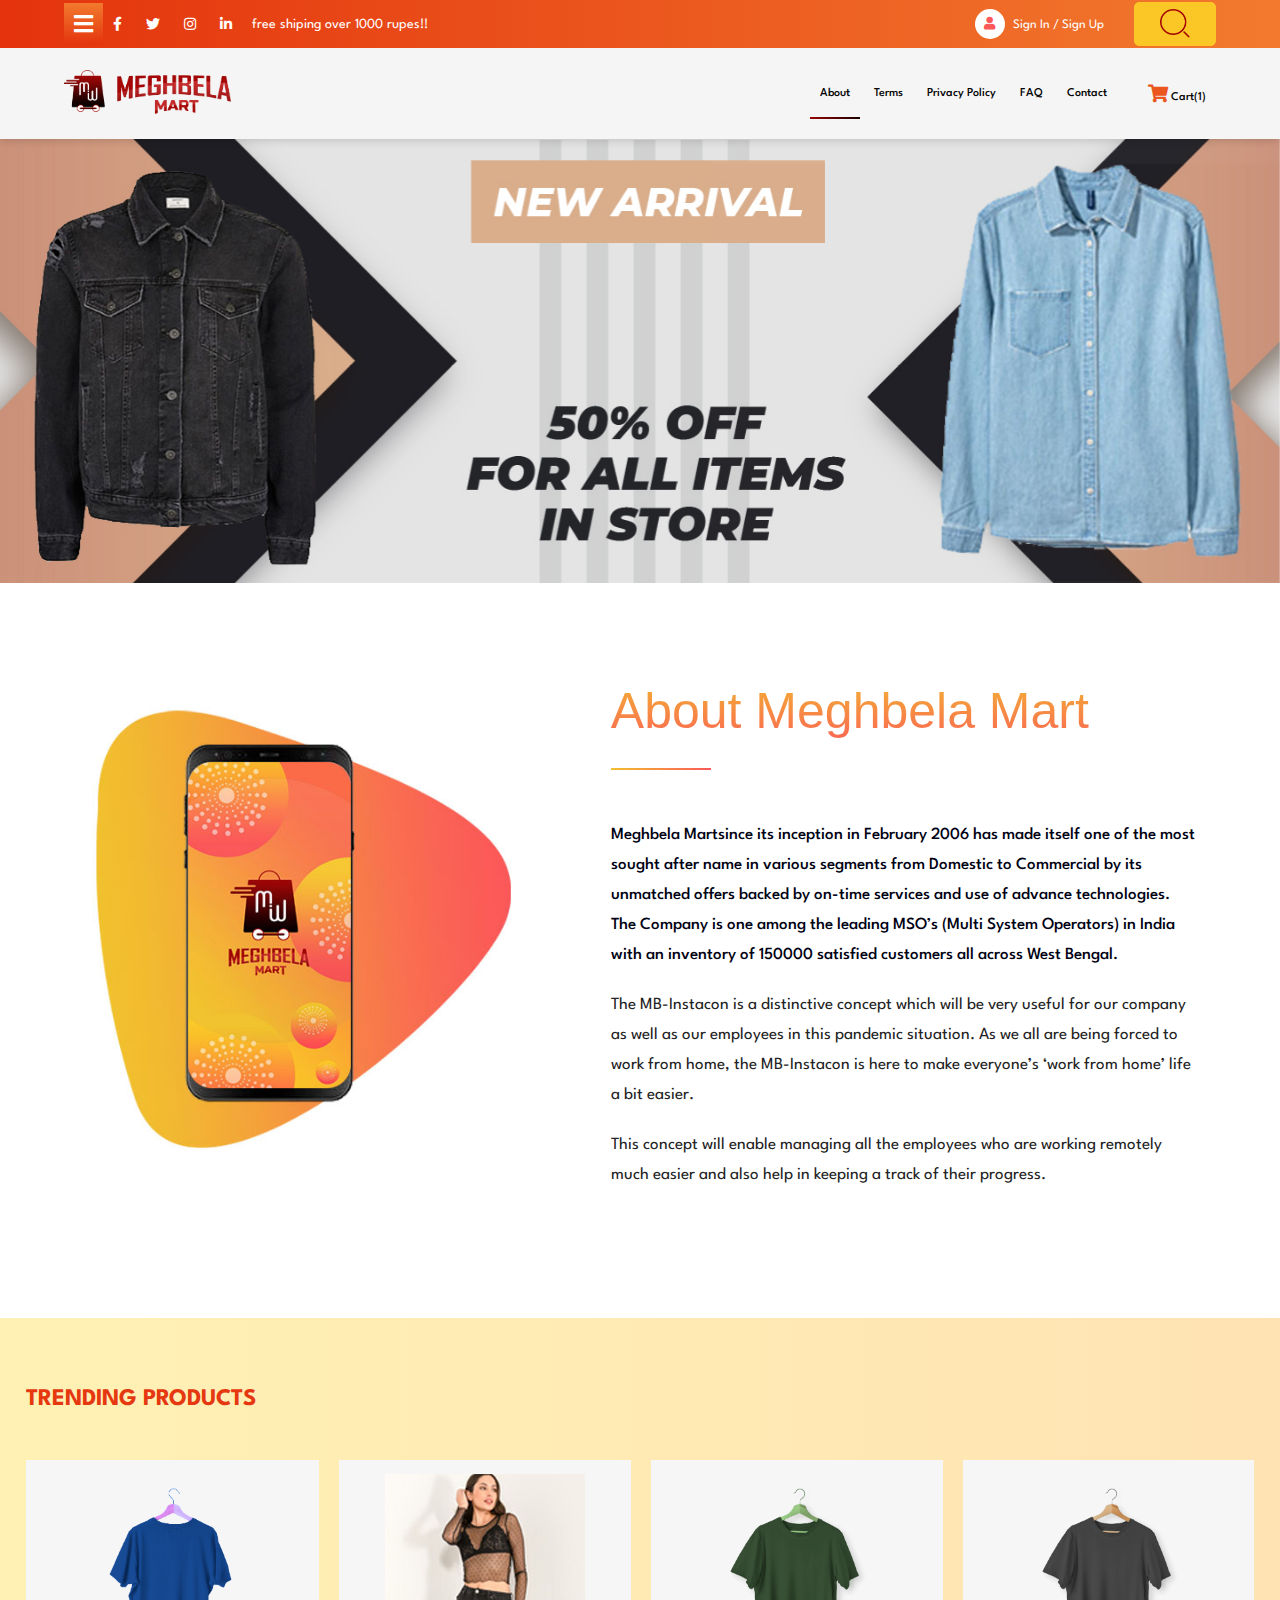
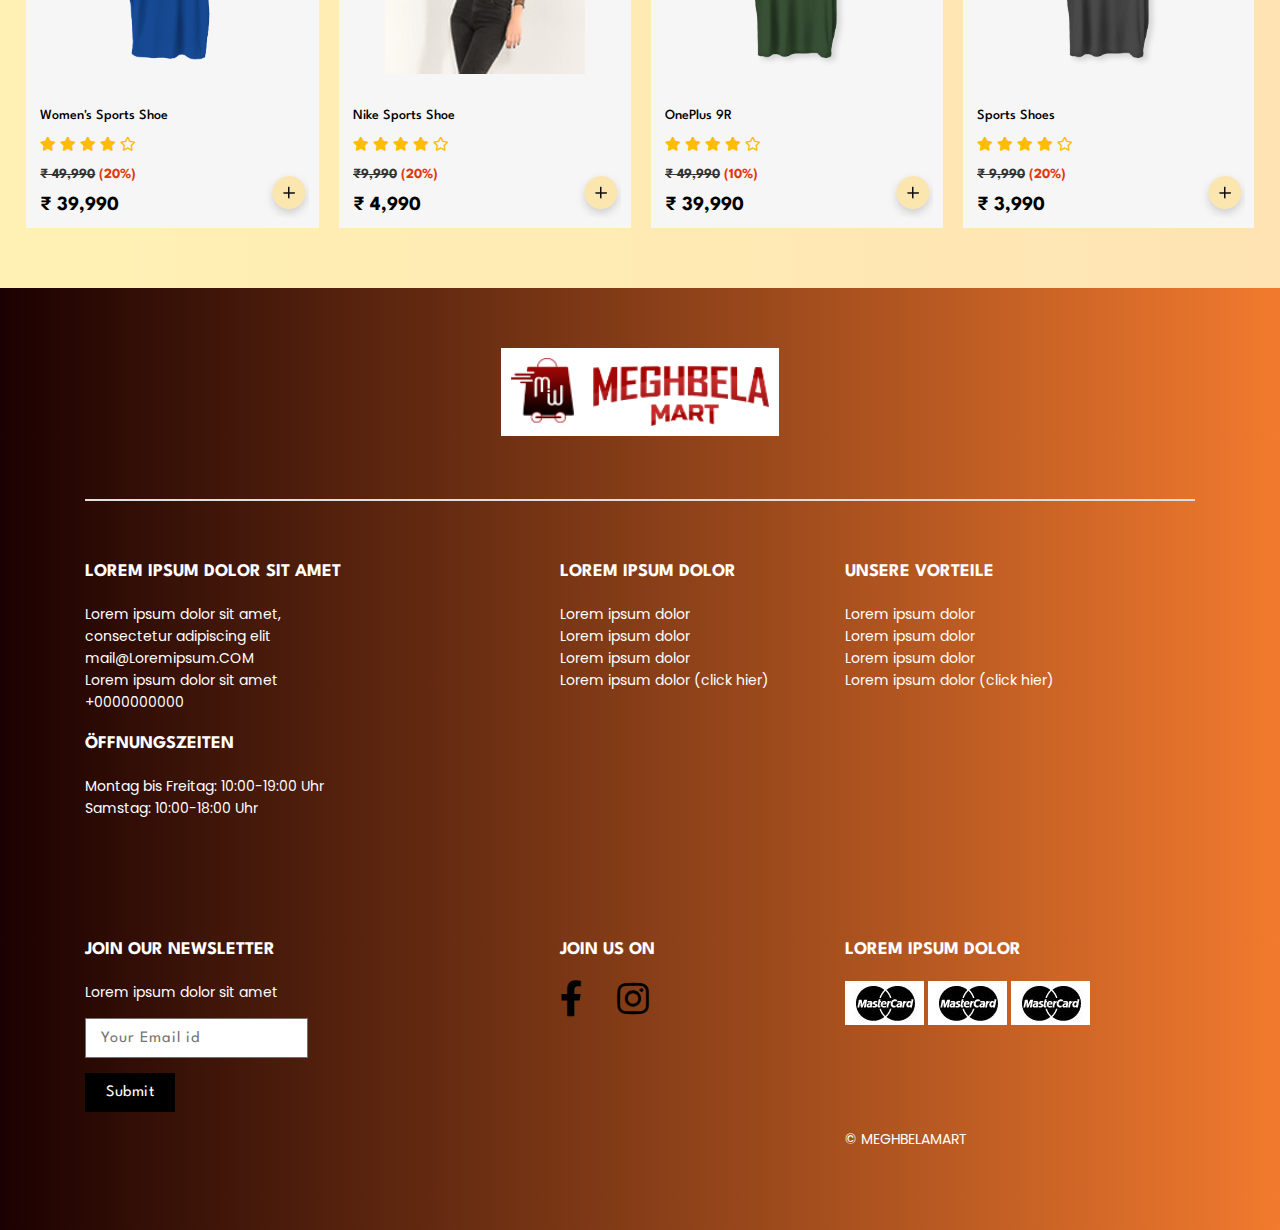
==== commit 815fb974: "changes58" ====
--- a/about-us.html
+++ b/about-us.html
@@ -1,30 +1,32 @@
 <!doctype html>
 <html lang="en">
 
-<head>
-  <!-- Required meta tags -->
-  <meta charset="utf-8">
-  <meta name="viewport" content="width=device-width, initial-scale=1, shrink-to-fit=no">
-  <title>About us Page </title>
-
-  <!-- Bootstrap CSS -->
-  <link rel="stylesheet" href="css/bootstrap.min.css" type="text/css">
-  <link rel="stylesheet" href="css/style.css" type="text/css">
-  <link rel="stylesheet" href="css/responsive.css" type="text/css">
-  <link rel="stylesheet" href="css/owl.carousel.min.css" type="text/css">
-  <link rel="stylesheet" href="css/owl.theme.default.min.css" type="text/css">
-  <link rel="stylesheet" href="css/animate.min.css" type="text/css">
-
-
-  <!--favicon-->
-  <link rel="icon" type="images/favicon.png" href="images/favicon.png">
-
-  <link href="https://fonts.googleapis.com/css2?family=Montserrat:wght@100;200;300;400;500&family=Poppins:ital,wght@0,100;0,200;0,300;0,400;0,500;1,100;1,200&family=Spartan:wght@100;200;300;400;500;600&display=swap" rel="stylesheet">
-
-  <link rel="stylesheet" href="https://cdnjs.cloudflare.com/ajax/libs/font-awesome/4.7.0/css/font-awesome.min.css">
-
-</head>
-
+  <head>
+    <!-- Required meta tags -->
+    <meta charset="utf-8">
+    <meta name="viewport" content="width=device-width, initial-scale=1, shrink-to-fit=no">
+    <title>Meghbela Mart</title>
+  
+    <!-- Bootstrap CSS -->
+    <link rel="stylesheet" href="css/bootstrap.min.css" type="text/css">
+    <link rel="stylesheet" href="css/stellarnav.css" type="text/css">
+    <link rel="stylesheet" href="css/style.css" type="text/css">
+    <link rel="stylesheet" href="css/responsive.css" type="text/css">
+    <link rel="stylesheet" href="css/owl.carousel.min.css" type="text/css">
+    <link rel="stylesheet" href="css/owl.theme.default.min.css" type="text/css">
+    <link rel="stylesheet" href="css/animate.min.css" type="text/css">
+    <link rel="stylesheet" href="css/lightbox.css" type="text/css">
+    <!--favicon-->
+    <link rel="icon" type="images/favicon.png" href="images/favicon.png">
+  
+    <link
+      href="https://fonts.googleapis.com/css2?family=Montserrat:wght@100;200;300;400;500&family=Poppins:ital,wght@0,100;0,200;0,300;0,400;0,500;1,100;1,200&family=Spartan:wght@100;200;300;400;500;600&display=swap"
+      rel="stylesheet">
+  
+    <link rel="stylesheet" href="https://cdnjs.cloudflare.com/ajax/libs/font-awesome/4.7.0/css/font-awesome.min.css">
+    <link rel="stylesheet" href="https://cdnjs.cloudflare.com/ajax/libs/font-awesome/5.15.3/css/all.min.css">
+  
+  </head>
 <body class="inner-body">
 
  <!-- Left Catagory menu-->
@@ -415,7 +417,7 @@
       <div class="col-md-10 mid-right">
         <div class="menu">
           <ul class="menu-nav">
-            <li>
+            <li class="active">
               <a href="about-us.html">About</a>
             </li>
             <li>
--- a/css/stellarnav.css
+++ b/css/stellarnav.css
@@ -0,0 +1,207 @@
+/*
+ * Stellarnav.js 2.5.0
+ * Responsive, lightweight, multi-level dropdown menu.
+ * Copyright (c) 2018 Vinny Moreira - http://vinnymoreira.com
+ * Released under the MIT license
+ */
+/* all nav */
+.stellarnav { position: relative; width: auto; z-index: 9900; line-height: normal; }
+.stellarnav a { color: #777; }
+.stellarnav ul {margin: 0 0 0 0;padding: 0;text-align: right;}
+.stellarnav li { list-style: none; display: block; margin: 0; padding: 0; position: relative; line-height: normal; vertical-align: middle; }
+.stellarnav li a { padding: 15px; display: block; text-decoration: none; color: #000; font-size: 16px; font-family: inherit; box-sizing: border-box; -webkit-transition: all .3s ease-out; -moz-transition: all .3s ease-out; transition: all .3s ease-out; text-transform: uppercase;}
+
+/* main level */
+.stellarnav > ul > li { display: inline-block;  }
+.stellarnav > ul > li > a { padding: 40px 30px; }
+.stellarnav > ul > li > ul > li > a {
+	font-size: 16px;
+	padding: 10px 15px;
+	text-transform: capitalize;
+}
+.stellarnav ul ul li:hover a, .stellarnav ul ul li.active a {
+	background: #000;
+	color: #fff !important;
+}
+
+/* first level dd */
+.stellarnav ul ul {
+	top: auto;
+	width: 260px;
+	position: absolute;
+	z-index: 9900;
+	text-align: left;
+	display: none;
+	background: #ddd;
+	box-shadow: 0px 2px 2px #ccc;
+}
+.stellarnav li li { display: block; }
+
+/* second level dd */
+.stellarnav ul ul ul { top: 0; /* dd animtion - change to auto to remove */ left: 220px; }
+.stellarnav > ul > li:hover > ul > li:hover > ul { opacity: 1; visibility: visible; top: 0; }
+
+/* .drop-left */
+.stellarnav > ul > li.drop-left > ul { right: 0; }
+.stellarnav li.drop-left ul ul { left: auto; right: 220px; }
+
+/* light theme */
+.stellarnav.light { background: rgba(255, 255, 255, 1); }
+.stellarnav.light a { color: #000; }
+.stellarnav.light ul ul { background: rgba(255, 255, 255, 1); }
+.stellarnav.light li a { color: #000; }
+
+/* dark theme */
+.stellarnav.dark { background: rgba(0, 0, 0, 1); }
+.stellarnav.dark a { color: #FFF; }
+.stellarnav.dark ul ul { background: rgba(0, 0, 0, 1); }
+.stellarnav.dark li a { color: #FFF; }
+/* sticky nav */
+.stellarnav.fixed { position: fixed; width: 100%; top: 0; left: 0; z-index: 9999; }
+
+/* only used when 'scrollbarFix' is set to true in the js. This fixes horizontal scrollbar caused by the dd menus that are very long.*/
+body.stellarnav-noscroll-x { overflow-x: hidden; }
+
+/* general styling */
+.stellarnav li.has-sub > a:after { content: ''; margin-left: 10px; border-left: 6px solid transparent; border-right: 6px solid transparent; border-top: 6px solid #FFF; display: inline-block; }
+.stellarnav li li.has-sub > a:after { margin-left: 10px; float: right; border-top: 6px solid transparent; border-bottom: 6px solid transparent; border-left: 6px solid #FFF; position: relative; top: 4px; }
+.stellarnav li.drop-left li.has-sub > a:after { float: left; margin-right: 10px; border-left: 0; border-top: 6px solid transparent; border-bottom: 6px solid transparent; border-right: 6px solid #FFF; }
+.stellarnav.hide-arrows li.has-sub > a:after, .stellarnav.hide-arrows li li.has-sub > a:after, .stellarnav.hide-arrows li.drop-left li.has-sub > a:after { display: none; }
+.stellarnav .menu-toggle, .stellarnav .close-menu, .stellarnav .call-btn-mobile, .stellarnav .location-btn-mobile { display: none; text-transform: uppercase; text-decoration: none; }
+.stellarnav .dd-toggle { display: none; position: absolute; top: 0; right: 0; padding: 0; width: 48px; height: 48px; text-align: center; z-index: 9999; border: 0; }
+.stellarnav.desktop li.has-sub a { padding-right: 5px; }
+.stellarnav.desktop li.active a {
+	color: #02b9f3;
+}
+.stellarnav.desktop.hide-arrows li.has-sub a { padding-right: 15px; }
+.stellarnav.mobile > ul > li > a.dd-toggle { padding: 0; }
+.stellarnav li.call-btn-mobile, .stellarnav li.location-btn-mobile { display: none; }
+
+/* svg icons */
+.stellarnav svg { fill: currentColor; width: 1em; height: 1em; position: relative; top: 2px; }
+/* svg icons */
+
+.stellarnav a.dd-toggle .icon-plus { box-sizing: border-box; transition: transform 0.3s; width: 12px; height: 100%; position: relative; vertical-align: middle; display: inline-block; }
+.stellarnav a.dd-toggle .icon-plus:before { content: ''; display: block; width: 12px; height: 0px; border-bottom: solid 3px #777; position: absolute; top: 50%; transform: rotate(90deg); transition: width 0.3s; }
+.stellarnav a.dd-toggle .icon-plus:after { content: ''; display: block; width: 12px; height: 0px; top: 50%; border-bottom: solid 3px #777; position: absolute; }
+.stellarnav li.open > a.dd-toggle .icon-plus { -webkit-transform: rotate(135deg); -ms-transform: rotate(135deg); -o-transform: rotate(135deg); transform: rotate(135deg); }
+.stellarnav.light a.dd-toggle .icon-plus:before { border-color: #000; }
+.stellarnav.light a.dd-toggle .icon-plus:after { border-color: #000; }
+.stellarnav.dark a.dd-toggle .icon-plus:before { border-color: #FFF; }
+.stellarnav.dark a.dd-toggle .icon-plus:after { border-color: #FFF; }
+
+.stellarnav .icon-close {
+	box-sizing: border-box;
+	width: 30px;
+	height: 30px;
+	position: relative;
+	display: inline-block;
+	margin-left: 0;
+	margin-right: 0;
+}
+.stellarnav .icon-close:before { content: ''; display: block; width: 30px; height: 0px; border-bottom: solid 3px #243e79; border-bottom-color: rgb(36, 62, 121); position: absolute; top: 50%; transform: rotate(45deg);}
+.stellarnav .icon-close:after { content: ''; display: block; width: 30px; height: 0px; top: 50%; border-bottom: solid 3px #243e79; border-bottom-color: rgb(36, 62, 121); position: absolute; transform: rotate(-45deg);}
+.stellarnav.light .icon-close:before { border-color: #000; }
+.stellarnav.light .icon-close:after { border-color: #000; }
+.stellarnav.dark .icon-close:before { border-color: #FFF; }
+.stellarnav.dark .icon-close:after { border-color: #FFF; }
+
+/* mobile nav */
+.stellarnav .close-menu {padding: 15px;}
+.stellarnav .menu-toggle, .stellarnav .call-btn-mobile, .stellarnav .location-btn-mobile { padding: 5px; box-sizing: border-box; }
+.stellarnav .menu-toggle span.bars { display: inline-block; margin-right: 7px; position: relative; top: 3px; }
+.stellarnav .menu-toggle span.bars span { display: block; width: 30px; height: 2px; border-radius: 6px; background: #777; margin: 0 0 5px; }
+.stellarnav .full { width: 100%; }
+.stellarnav .half { width: 50%; }
+.stellarnav .third { width: 33%; text-align: center; }
+.stellarnav .location-btn-mobile.third { text-align: center; }
+.stellarnav .location-btn-mobile.half { text-align: right; }
+.stellarnav.light .third, .stellarnav.light .half { border-left: 1px solid rgba(0, 0, 0, .15); }
+.stellarnav.light.left .third, .stellarnav.light.left .half { border-bottom: 1px solid rgba(0, 0, 0, .15); }
+.stellarnav.light.right .third, .stellarnav.light.right .half { border-bottom: 1px solid rgba(0, 0, 0, .15); }
+.stellarnav.light .third:first-child, .stellarnav.light .half:first-child { border-left: 0; }
+.stellarnav.dark .third, .stellarnav.dark .half { border-left: 1px solid rgba(255, 255, 255, .15); }
+.stellarnav.dark.left .third, .stellarnav.dark.left .half { border-bottom: 1px solid rgba(255, 255, 255, .15); }
+.stellarnav.dark.right .third, .stellarnav.dark.right .half { border-bottom: 1px solid rgba(255, 255, 255, .15); }
+.stellarnav.light.left .menu-toggle, .stellarnav.light.right .menu-toggle { border-bottom: 0; }
+.stellarnav.dark.left .menu-toggle, .stellarnav.dark.right .menu-toggle { border-bottom: 0; }
+.stellarnav.dark .third:first-child, .stellarnav.dark .half:first-child { border-left: 0; }
+.stellarnav.light .menu-toggle span.bars span { background: #000; }
+.stellarnav.dark .menu-toggle span.bars span { background: #FFF; }
+.stellarnav.mobile { position: static; }
+.stellarnav.mobile.fixed { position: static; }
+.stellarnav.mobile ul { position: relative; display: none; }
+.stellarnav.mobile.active { padding-bottom: 0; }
+.stellarnav.mobile.active > ul { display: block; }
+.stellarnav.mobile ul { text-align: left; }
+.stellarnav.mobile > ul > li { display: block; }
+.stellarnav.mobile > ul > li > a { padding: 15px; }
+.stellarnav.mobile ul { background: rgba(221, 221, 221, 1); }
+.stellarnav.mobile ul ul { position: relative; opacity: 1; visibility: visible; width: auto; display: none; -moz-transition: none; -webkit-transition: none; -o-transition: color 0 ease-in; transition: none; }
+.stellarnav.mobile ul ul ul { left: auto; top: auto; }
+.stellarnav.mobile li.drop-left ul ul { right: auto; }
+.stellarnav.mobile li a { border-bottom: 1px solid rgba(255, 255, 255, .15); }
+.stellarnav.mobile > ul { border-top: 1px solid rgba(255, 255, 255, .15); }
+.stellarnav.mobile.light li a { border-bottom: 1px solid rgba(0, 0, 0, .15); }
+.stellarnav.mobile.light > ul { border-top: 1px solid rgba(0, 0, 0, .15); }
+.stellarnav.mobile li a.dd-toggle { border: 0; }
+.stellarnav.mobile.light li a.dd-toggle { border: 0; }
+.stellarnav.mobile .menu-toggle, .stellarnav.mobile .dd-toggle, .stellarnav.mobile .close-menu, .stellarnav.mobile .call-btn-mobile, .stellarnav.mobile .location-btn-mobile { display: inline-block; }
+.stellarnav.mobile li.call-btn-mobile { border-right: 1px solid rgba(255, 255, 255, .1); box-sizing: border-box; }
+.stellarnav.mobile li.call-btn-mobile, .stellarnav.mobile li.location-btn-mobile { display: inline-block; width: 50%; text-transform: uppercase; text-align: center; }
+.stellarnav.mobile li.call-btn-mobile.full, .stellarnav.mobile li.location-btn-mobile.full { display: block; width: 100%; text-transform: uppercase; border-right: 0; text-align: left; }
+.stellarnav.mobile.light ul { background: rgba(255, 255, 255, 1); }
+.stellarnav.mobile.dark ul { background: rgba(0, 0, 0, 1); }
+.stellarnav.mobile.dark ul ul { background: rgba(255, 255, 255, .08); }
+.stellarnav.mobile.light li.call-btn-mobile { border-right: 1px solid rgba(0, 0, 0, .1); }
+.stellarnav.mobile.top { position: absolute; width: 100%; top: 0; left: 0; z-index: 9999; }
+.stellarnav.mobile li.has-sub > a:after, .stellarnav.mobile li li.has-sub > a:after, .stellarnav.mobile li.drop-left li.has-sub > a:after { display: none; }
+
+/* left and right positions */
+.stellarnav.mobile.right > ul, .stellarnav.mobile.left > ul {
+	position: fixed;
+	top: 0;
+	bottom: 0;
+	width: 100%;
+	max-width: 100%;
+	overflow-x: hidden;
+	overflow-y: auto;
+	-webkit-overflow-scrolling: touch;
+	text-align: left;
+}
+.stellarnav.mobile.right > ul { right: 0; }
+.stellarnav.mobile.right .close-menu, .stellarnav.mobile.left .close-menu { display: inline-block; text-align: right; }
+.stellarnav.mobile.left > ul { left: 0; }
+.stellarnav.mobile.right .location-btn-mobile.half, .stellarnav.mobile.right .call-btn-mobile.half, .stellarnav.mobile.right .close-menu.half { text-align: center; }
+.stellarnav.mobile.right .location-btn-mobile.third, .stellarnav.mobile.right .call-btn-mobile.third, .stellarnav.mobile.right .close-menu.third { text-align: center; }
+.stellarnav.mobile.left .location-btn-mobile.half, .stellarnav.mobile.left .call-btn-mobile.half, .stellarnav.mobile.left .close-menu.half { text-align: center; }
+.stellarnav.mobile.left .location-btn-mobile.third, .stellarnav.mobile.left .call-btn-mobile.third, .stellarnav.mobile.left .close-menu.third { text-align: center; }
+.stellarnav.mobile.left .menu-toggle.half, .stellarnav.mobile.left .menu-toggle.third, .stellarnav.mobile.right .menu-toggle.half, .stellarnav.mobile.right .menu-toggle.third { text-align: left; }
+.stellarnav.mobile.left .close-menu.third span, .stellarnav.mobile.right .close-menu.third span { display: none; }
+/* left and right positions */
+
+/* mega dd */
+.stellarnav.desktop li.mega ul ul { background: none; }
+.stellarnav.desktop li.mega li { display: inline-block; vertical-align: top; margin-left: -4px; }
+.stellarnav.desktop li.mega li li { display: block; position: relative; left: 4px; }
+.stellarnav.desktop li.mega ul ul { width: auto; }
+.stellarnav.desktop > ul > li.mega { position: inherit; }
+.stellarnav.desktop > ul > li.mega > ul { width: 100%; }
+.stellarnav.desktop > ul > li.mega > ul li.has-sub ul { display: block; position: relative; left: auto; }
+.stellarnav.desktop > ul > li.mega > ul > li { padding-bottom: 15px; box-sizing: border-box; }
+.stellarnav.desktop li.mega li li a { padding: 5px 15px; }
+.stellarnav.desktop li.mega li.has-sub a:after { display: none; }
+.stellarnav.desktop > ul > li.mega > ul > li > a { color: yellow; }
+/* mega dd */
+
+
+/* Fallback for slow javascript load */
+@media only screen and (max-width : 768px) {
+	.stellarnav { overflow: hidden; display: block; }
+	.stellarnav ul { position: relative; display: none; }
+}
+
+/* mobile nav */
+@media only screen and (max-width : 420px) {
+	.stellarnav.mobile .call-btn-mobile.third span, .stellarnav.mobile .location-btn-mobile.third span { display: none; }
+}
--- a/css/style.css
+++ b/css/style.css
@@ -624,7 +624,7 @@
   object-fit: cover;
 }
 .page-sort-banner {
-  margin: 50px 0 -5px 0;
+  margin: 50px 0 0px 0;
   width: 100%;
   background: #f8efea;
   overflow: hidden;
@@ -633,6 +633,7 @@
   display: flex;
   flex-wrap: wrap;
   align-content: center;
+  margin: 14% 0;
 }
 .ban-image {
 }
@@ -651,7 +652,8 @@
 }
 .ban-image img {
   float: right;
-  width: 38%;
+  width: 100%;
+  margin: auto 0;
 }
 .miniban-left-con {
   width: 60%;
@@ -669,13 +671,19 @@
   margin: 0 0 -5px;
 } */
 .mini-ban {
-  background: #f8efea;
+  /* background: rgb(248, 239, 234); */
   overflow: hidden;
-  padding: 5px 2%;
-}
-
-
-
+  padding: 0px 2%;
+}
+#dif-bg {
+  background: rgb(113 86 69) !important;
+}
+#dif-bg .sub-text {
+  color: #fff;
+}
+#dif-bg .entry-title {
+  color: #fff;
+}
 
 
 
@@ -1360,10 +1368,10 @@
 
 
 section.footer {
-  /* background: #e73e12; */
+  background: #120101;
   background: -moz-linear-gradient(left, #960605 0%, #1c0000 100%);
-  background: -webkit-linear-gradient(left, #e4340d 0%, #f27a2e 100%);
-  background: linear-gradient(to right, #e4330d 0%, #f27a2e 100%);
+  background: -webkit-linear-gradient(left, #160101 0%, #f27a2e 100%);
+  background: linear-gradient(to right, #1b0101 0%, #f27a2e 100%);
   filter: progid:DXImageTransform.Microsoft.gradient(startColorstr='#960605', endColorstr='#1c0000', GradientType=1);
 }
 .main-footer {
